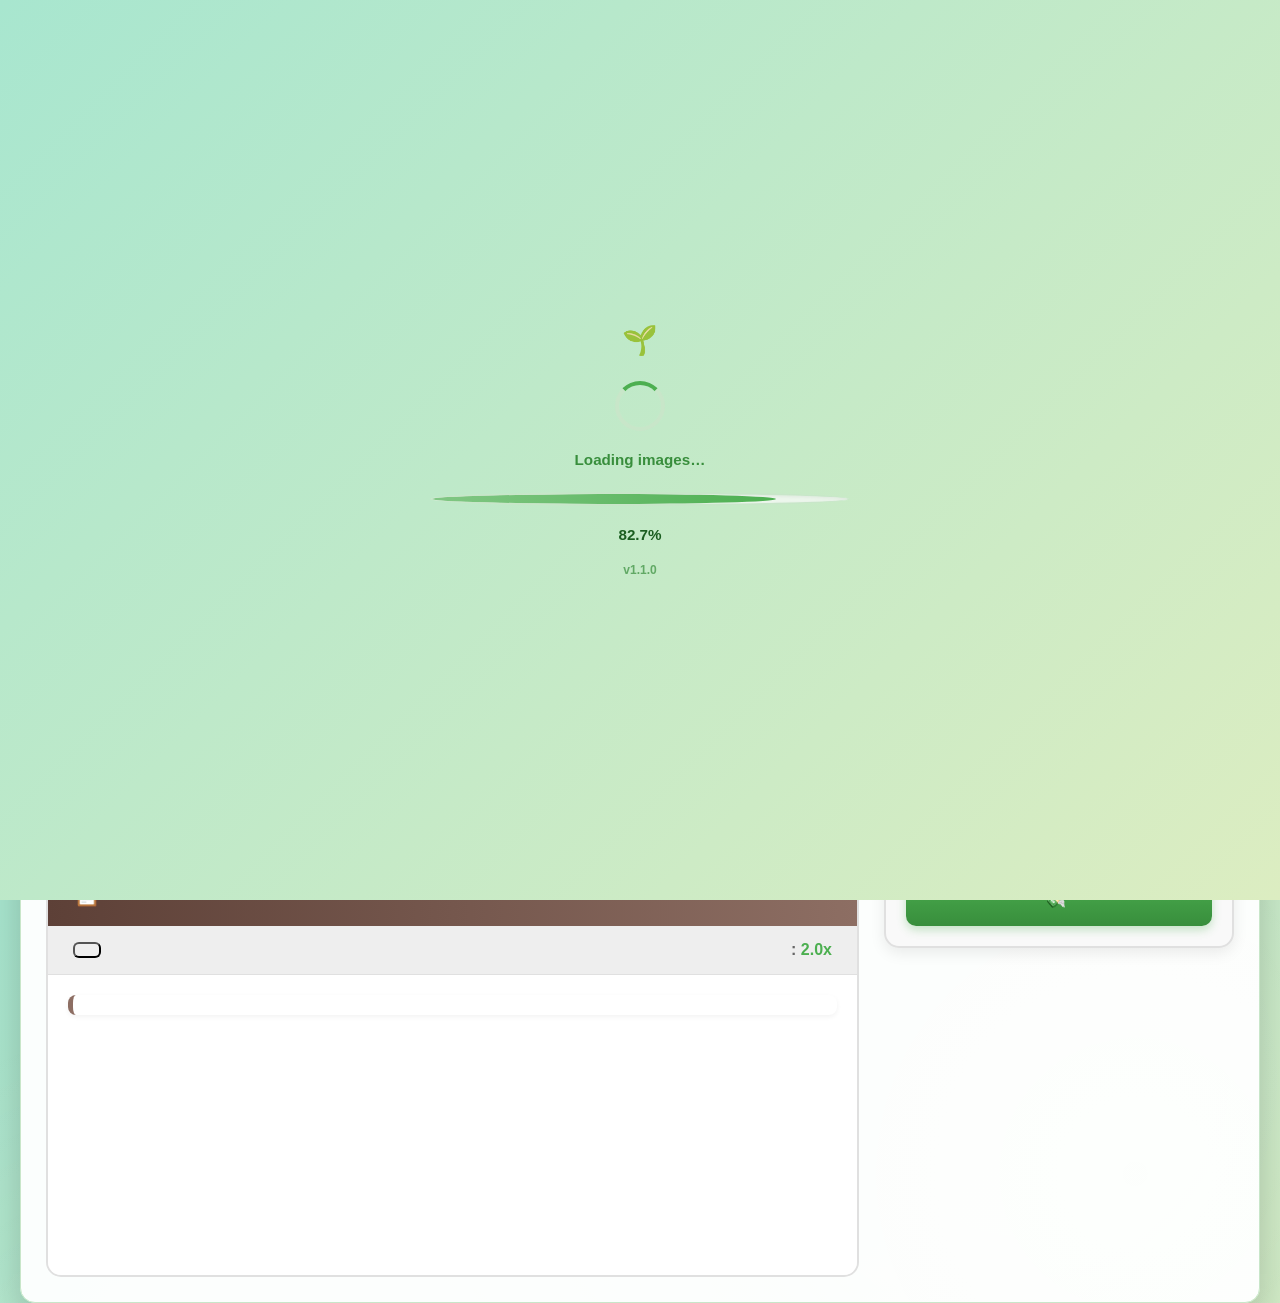
==== index.html @ fb09682d "first commit" ====
<!DOCTYPE html>
<html lang="en">
<head>
    <meta charset="UTF-8">
    <meta name="viewport" content="width=device-width, initial-scale=1.0, viewport-fit=cover">
    <meta name="description" content="Happy Farmer - a relaxing farm management game">
    <title>Happy Farmer</title>
    <script>
        window.__bootErrors = [];
        window.addEventListener('error', function (e) {
            window.__bootErrors.push({ message: e.message, source: e.filename, line: e.lineno });
        });
    </script>
    <link rel="icon" href="data:image/svg+xml,%3Csvg xmlns='http://www.w3.org/2000/svg' viewBox='0 0 100 100'%3E%3Ctext y='.9em' font-size='90'%3E%F0%9F%8C%B1%3C/text%3E%3C/svg%3E">

    <link rel="stylesheet" href="css/reset.css?v=1.1.0">
    <link rel="stylesheet" href="css/variables.css?v=1.1.0">
    <link rel="stylesheet" href="css/layout.css?v=1.1.0">
    <link rel="stylesheet" href="css/components.css?v=1.1.0">
    <link rel="stylesheet" href="css/farm.css?v=1.1.0">
    <link rel="stylesheet" href="css/shop.css?v=1.1.0">
    <link rel="stylesheet" href="css/factory.css?v=1.1.0">
    <link rel="stylesheet" href="css/merchant.css?v=1.1.0">
    <link rel="stylesheet" href="css/modal.css?v=1.1.0">
    <link rel="stylesheet" href="css/ticker.css?v=1.1.0">
    <link rel="stylesheet" href="css/settings.css?v=1.1.0">
    <link rel="stylesheet" href="css/effects.css?v=1.1.0">
    <link rel="stylesheet" href="css/drawer.css?v=1.1.0">
    <link rel="stylesheet" href="css/mall.css?v=1.1.0">
    <link rel="stylesheet" href="css/market.css?v=1.1.0">
    <link rel="stylesheet" href="css/collection.css?v=1.1.0">
    <link rel="stylesheet" href="css/tillgame.css?v=1.1.0">
    <link rel="stylesheet" href="css/mobile.css?v=1.1.0">
    <link rel="stylesheet" href="css/main.css?v=1.1.0">

</head>
<body>

<div id="loading-screen">
    <div class="loading-title">🌱 <span data-i18n="app.title"></span></div>
    <div class="loading-spinner"></div>
    <div id="loading-status" class="loading-status" data-i18n="loader.stageHtml"></div>
    <div class="loading-progress-bar">
        <div id="loading-progress-fill" class="loading-progress-fill"></div>
    </div>
    <div id="loading-percent" class="loading-percent">0.0%</div>
    <div class="loading-version">v1.1.0</div>
</div>

<!-- 切换语言时的过渡遮罩（刷新后自动续玩，不再回到开始页） -->
<div id="lang-switch-overlay">
    <div class="loading-spinner"></div>
    <div data-i18n="settings.switchingLanguage"></div>
</div>

<!-- 起始选择弹窗（可继续缓存 / 新游戏 / 导入存档） -->

<!-- ============================================================
     加载兜底（内联，不依赖任何外部 JS）
     无论后面的脚本是否报错、网络多慢，最多 12 秒一定放行，绝不绿屏。
     ============================================================ -->
<script>
(function () {
    var FAILSAFE_MS = 12000;
    var done = false;
    /* CSS 已加载，立刻让加载页可见；否则 html{visibility:hidden} 会把进度条一起藏掉 */
    document.documentElement.classList.add('js-loaded');
    function reveal() {
        if (done) return;
        done = true;
        try {
            var el = document.getElementById('loading-screen');
            if (el) {
                el.classList.add('hide');
                setTimeout(function () { if (el.parentNode) el.parentNode.removeChild(el); }, 700);
            }
            /* 让页面可见（main.css 默认 html{visibility:hidden}） */
            document.documentElement.classList.add('js-loaded');
            /* 如果游戏主流程没起来，至少把起始弹窗露出来，别让玩家看着一片绿 */
            var ss = document.getElementById('start-screen');
            var started = document.body && document.body.classList.contains('game-started');
            if (ss && !started && !ss.classList.contains('show') && (window.__startBound || window.__bootstrapped)) {
                ss.classList.add('show');
            }
        } catch (e) { /* 兜底本身绝不能抛错 */ }
    }
    window.__failsafeReveal = reveal;
    setTimeout(reveal, FAILSAFE_MS);
    /* 任何脚本错误都提前放行 */
    window.addEventListener('error', function () { setTimeout(reveal, 1200); }, true);
})();
</script>

<div id="start-screen" class="dialog start-dialog">
    <div class="dialog-content start-card">
        <div class="dialog-header">
            <h3>🌱 <span data-i18n="app.title"></span></h3>
        </div>
        <div class="start-body">
            <p class="start-subtitle" data-i18n="ui.startSubtitle"></p>
            <p class="publisher-credit" data-i18n="app.publisher" data-params='{"studio":"LelelelingStudio","brand":"Lelelegame"}'></p>

            <div id="start-cache-hint" class="start-cache-hint" hidden></div>

            <div class="start-actions">
                <button id="start-continue-btn" class="btn btn-primary btn-large" data-i18n="ui.continueFromCache" hidden></button>
                <button id="start-new-game-btn" class="btn btn-large" data-i18n="ui.startNewGame"></button>
                <button id="import-save-btn" class="btn btn-large" data-i18n="ui.importSave"></button>
            </div>

            <div class="legal-consent" id="legal-consent">
                <div class="age-rating-row">
                    <span class="age-badge" aria-hidden="true">6+</span>
                    <div>
                        <strong data-i18n="legal.ageLabel">Age rating</strong>
                        <p data-i18n="legal.ageNote">A gentle farming game. No violence, no chat, no purchases.</p>
                    </div>
                </div>
                <label class="consent-check" for="legal-consent-check">
                    <input type="checkbox" id="legal-consent-check">
                    <span data-i18n="legal.consent">I have read and agree to the legal documents and age rating.</span>
                </label>
                <p class="consent-warning" id="legal-consent-warning" data-i18n="legal.consentRequired" hidden></p>
                <div class="start-meta-actions">
                    <button type="button" id="start-rules-btn" class="btn btn-link" data-i18n="legal.openEula"></button>
                    <button type="button" id="start-privacy-btn" class="btn btn-link" data-i18n="legal.openPrivacy"></button>
                    <button type="button" id="start-terms-btn" class="btn btn-link" data-i18n="legal.openTerms"></button>
                </div>
            </div>
        </div>
    </div>
</div>

<div class="container">
    <header>
        <h1>🌱 <span data-i18n="app.title"></span></h1>
        <div class="game-stats">
            <div class="stat stat-clickable" id="gold-stat" data-i18n-tip="ui.tip.goldLabel"><span class="stat-label" data-i18n="ui.goldLabel"></span><span id="gold" class="stat-value">300</span></div>
            <div class="stat"><span class="stat-label" data-i18n="ui.levelLabel"></span><span id="level" class="stat-value">1</span></div>
            <div class="stat"><span class="stat-label" data-i18n="ui.expLabel"></span><span id="exp" class="stat-value">0/100</span></div>
            <div class="stat"><span class="stat-label" data-i18n="ui.dayLabel"></span><span id="day" class="stat-value">1</span></div>
            <div class="stat"><span class="stat-label" data-i18n="ui.storageLabel"></span><span id="storage-stat" class="stat-value">0/50</span></div>
        </div>
        <div class="header-actions">
            <button id="log-btn" class="header-icon-btn" data-i18n-title="ui.viewLog" data-i18n-tip="ui.tip.logBtn" title="">📋</button>
            <button id="save-btn" class="header-icon-btn" data-i18n-title="ui.saveNow" data-i18n-tip="ui.tip.saveBtn" title="">💾</button>
            <button id="leaderboard-btn" class="header-icon-btn" data-i18n-title="ui.leaderboard" data-i18n-tip="ui.tip.leaderboardBtn" title="" hidden><span>🏆</span></button>
            <button id="sound-btn" class="header-icon-btn" data-i18n-title="ui.soundToggle" data-i18n-tip="ui.tip.soundBtn" title=""><span id="sound-icon">🔊</span></button>
            <button id="settings-btn" class="header-icon-btn" data-i18n-title="ui.settings" data-i18n-tip="ui.tip.settingsBtn" title="">⚙️</button>
            <button id="user-btn" class="header-icon-btn user-avatar-btn" data-i18n-title="ui.userCenter" data-i18n-tip="ui.tip.userBtn" title=""><span id="user-avatar-display">👤</span></button>
        </div>
        <div class="time-control">
            <div class="next-day-timer">
                <span data-i18n="ui.nextDayLabel"></span>
                <div class="timer-bar"><div id="timer-progress" class="timer-progress"></div></div>
                <span id="timer-text" data-i18n="game.ready"></span>
            </div>
        </div>
    </header>

    <div class="game-area">
        <div class="main-game">
            <div class="farm-section">
                <h2>🚜 <span data-i18n="ui.section.farmland"></span></h2>
                <div class="farm-controls">
                    <button id="buy-land-btn" class="btn" data-i18n-tip="ui.tip.buyLandBtn">🔲 <span data-i18n="ui.buyLand"></span></button>
                    <button id="fertilize-all-btn" class="btn" data-i18n-tip="ui.tip.fertilizeAllBtn">🌿 <span data-i18n="ui.fertilizeAll"></span></button>
                    <button id="water-all-btn" class="btn" data-i18n-tip="ui.tip.waterAllBtn">💧 <span data-i18n="ui.waterAll"></span> <span data-i18n="ui.waterAllCost" data-params='{"cost":20}'></span></button>
                    <button id="harvest-all-btn" class="btn" data-i18n-tip="ui.tip.harvestAllBtn">🧺 <span data-i18n="ui.harvestAll"></span></button>
                    <button id="till-all-btn" class="btn" data-i18n-tip="ui.tip.tillAllBtn"><span id="till-all-icon">🪓</span> <span data-i18n="ui.tillAll"></span></button>
                    <button id="mall-btn" class="btn btn-primary" data-i18n-tip="ui.tip.mallBtn">🛒 <span data-i18n="ui.mall"></span></button>
                    <button id="factory-btn" class="btn" data-i18n-tip="ui.tip.factoryBtn">🏭 <span data-i18n="ui.factory"></span></button>
                    <button id="more-actions-btn" class="btn" data-i18n-tip="ui.tip.moreActionsBtn">⋯ <span data-i18n="ui.moreActions"></span></button>
                </div>
                <div id="farmland" class="farmland"></div>
                <div class="farm-info">
                    <p><span data-i18n="ui.ownedPlotsText"></span> <span id="owned-plots">6</span> <span data-i18n="ui.ownedPlotsSuffix"></span></p>
                    <div class="season-display">
                        <span><span data-i18n="ui.seasonLabel"></span>: <span id="season">Spring</span></span>
                        <span><span data-i18n="ui.weatherLabel"></span>: <span id="weather">Sunny</span></span>
                        <span><span data-i18n="ui.merchantVisitLabel"></span>: <span id="merchant-countdown">?</span><span data-i18n="ui.daysAfter"></span></span>
                    </div>
                </div>
            </div>

            <div id="log-section" class="events-log">
                <h3>📋 <span data-i18n="ui.logTitle"></span></h3>
                <div class="log-controls">
                    <button id="clear-log-btn" class="btn-small" data-i18n="ui.clearLog"></button>
                    <div class="event-frequency"><span data-i18n="ui.eventRate"></span>: <span id="event-rate">2.0x</span></div>
                </div>
                <div id="log" class="log-content">
                    <div class="log-entry"></div>
                </div>
            </div>
        </div>

        <div id="side-panel" class="side-panel">
            <div class="shop-section">
                <h2>🌱 <span data-i18n="ui.section.seedStore"></span></h2>
                <div class="crop-filter">
                    <button class="filter-btn active" data-filter="all" data-i18n="common.all"></button>
                    <button class="filter-btn" data-filter="vegetable" data-i18n="cropCategory.vegetable"></button>
                    <button class="filter-btn" data-filter="fruit" data-i18n="cropCategory.fruit"></button>
                    <button class="filter-btn" data-filter="grain" data-i18n="cropCategory.grain"></button>
                    <button class="filter-btn" data-filter="medicine" data-i18n="cropCategory.medicine"></button>
                    <button class="filter-btn" data-filter="flower" data-i18n="cropCategory.flower"></button>
                    <button class="filter-btn" data-filter="tropical" data-i18n="cropCategory.tropical"></button>
                    <button class="filter-btn" data-filter="mushroom" data-i18n="cropCategory.mushroom"></button>
                    <button class="filter-btn" data-filter="spice" data-i18n="cropCategory.spice"></button>
                    <button class="filter-btn" data-filter="magic" data-i18n="cropCategory.magic"></button>
                    <button class="filter-btn" data-filter="legend" data-i18n="cropCategory.legend"></button>
                </div>
                <div id="crops-list" class="crops-list scrollable"></div>
            </div>

            <div class="inventory-section">
                <h2>🧺 <span data-i18n="ui.section.inventory"></span></h2>
                <div class="storage-info">
                    <span data-i18n="ui.capacity"></span>: <span id="storage-used">0</span>/<span id="storage-capacity">50</span>
                    <div class="storage-bar"><div id="storage-progress" class="storage-progress" style="width:0%"></div></div>
                </div>
                <div id="inventory" class="inventory scrollable"></div>
                <div class="inventory-total"><span data-i18n="ui.totalValue"></span>: <span id="inventory-value">0</span> <span data-i18n="ui.currencySymbol"></span></div>
            </div>

            <div class="action-section">
                <h2>▶️ <span data-i18n="ui.section.action"></span></h2>
                <div class="action-controls">
                    <button id="next-day-btn" class="btn btn-primary btn-large" data-i18n-tip="ui.tip.nextDayBtn">⏩ <span id="next-day-text" data-i18n="ui.nextDay"></span></button>
                    <div class="day-info">
                        <p data-i18n="ui.dayTip"></p>
                        <p id="next-day-tip" data-i18n="ui.nextDayTip" data-params='{"weather":"Sunny"}'></p>
                    </div>
                    <button id="merchant-hub-btn" class="btn btn-large" data-i18n-tip="ui.tip.merchantHubBtn">🧑‍💼 <span data-i18n="ui.merchantHub"></span></button>
                    <button id="quick-sell-btn" class="btn btn-large" data-i18n-tip="ui.tip.quickSellBtn">💸 <span data-i18n="ui.quickSell"></span></button>
                </div>
            </div>
        </div>
    </div>
</div>

<nav id="mobile-toolbar" class="mobile-toolbar">
    <button class="mobile-tool-btn active" data-target="farm" data-i18n-tip="ui.tip.mobileFarmBtn">🚜<span data-i18n="ui.mobileFarm"></span></button>
    <button class="mobile-tool-btn" data-target="shop" data-i18n-tip="ui.tip.mobileShopBtn">🌱<span data-i18n="ui.mobileShop"></span></button>
    <button class="mobile-tool-btn" data-target="inventory" data-i18n-tip="ui.tip.mobileInventoryBtn">🧺<span data-i18n="ui.mobileInventory"></span></button>
    <button class="mobile-tool-btn" data-target="factory" data-i18n-tip="ui.tip.mobileFactoryBtn">🏭<span data-i18n="ui.mobileFactory"></span></button>
    <button class="mobile-tool-btn" data-target="settings" data-i18n-tip="ui.tip.mobileSettingsBtn">⚙️<span data-i18n="ui.mobileSettings"></span></button>
</nav>

<div id="ticker-container"></div>
<div id="drawer-overlay"></div>

<!-- 按钮右键提示浮层（由 rightClickTip.js 接管） -->
<div id="btn-tip-popup" class="btn-tip-popup" role="tooltip" aria-hidden="true"></div>

<!-- 商城 -->
<div id="mall-dialog" class="dialog">
    <div class="dialog-content mall-content">
        <div class="dialog-header">
            <h3>💎 <span data-i18n="ui.mallDialogTitle"></span></h3>
            <button class="close-btn" data-close="mall-dialog">&times;</button>
        </div>
        <p class="mall-description" data-i18n="ui.mallDescription"></p>
        <div class="mall-tabs">
            <button class="mall-tab active" data-cat="low" data-i18n="ui.mallTabs.low"></button>
            <button class="mall-tab" data-cat="normal" data-i18n="ui.mallTabs.normal"></button>
            <button class="mall-tab" data-cat="mid" data-i18n="ui.mallTabs.mid"></button>
            <button class="mall-tab" data-cat="high" data-i18n="ui.mallTabs.high"></button>
            <button class="mall-tab" data-cat="other" data-i18n="ui.mallTabs.other"></button>
        </div>
        <div class="mall-items" id="mall-items"></div>
    </div>
</div>

<!-- 加工厂 -->
<div id="factory-dialog" class="dialog">
    <div class="dialog-content factory-content">
        <div class="dialog-header">
            <h3>🏭 <span data-i18n="ui.factoryDialogTitle"></span></h3>
            <button class="close-btn" data-close="factory-dialog">&times;</button>
        </div>
        <p class="factory-description" data-i18n="ui.factoryDescription"></p>
        <div class="factory-search-box">
            <input type="text" id="factory-search-input" data-i18n-placeholder="ui.factorySearchPlaceholder" placeholder="" />
            <div class="level-filter-group" id="factory-level-filters"></div>
        </div>
        <div class="factory-tabs">
            <button class="factory-tab active" data-tab="available" data-i18n="ui.factoryTabAvailable"></button>
            <button class="factory-tab" data-tab="processing" data-i18n="ui.factoryTabProcessing"></button>
            <button class="factory-tab" data-tab="completed" data-i18n="ui.factoryTabCompleted"></button>
        </div>
        <div class="factory-content-tabs">
            <div id="available-products" class="tab-content active scrollable"></div>
            <div id="processing-products" class="tab-content scrollable"></div>
            <div id="completed-products" class="tab-content scrollable"></div>
        </div>
    </div>
</div>

<!-- 商人 -->
<div id="merchant-dialog" class="dialog">
    <div class="dialog-content merchant-content">
        <div class="dialog-header">
            <h3>👔 <span data-i18n="ui.merchantDialogTitle"></span></h3>
            <button class="close-btn" data-close="merchant-dialog">&times;</button>
        </div>
        <div class="merchant-trade-body">
            <div class="merchant-trade-left">
                <div id="merchant-avatar" class="merchant-avatar">🧒</div>
                <div id="merchant-name" class="merchant-name"></div>
                <div id="merchant-tagline" class="merchant-tagline"></div>
                <p class="merchant-description" id="merchant-description"></p>
                <p class="merchant-info"><span data-i18n="ui.merchantLeavePrefix"></span> <span id="merchant-leave-time" data-i18n="ui.merchantLeaveTime"></span> <span data-i18n="ui.merchantLeaveSuffix"></span></p>
            </div>
            <div class="merchant-trade-right">
                <div class="merchant-trade-title" data-i18n="ui.merchantSellCenter"></div>
                <div class="merchant-items scrollable" id="merchant-items"></div>
            </div>
        </div>
        <div class="merchant-total">
            <div><span data-i18n="ui.merchantTotalPrefix"></span>: <span id="merchant-total-value">0</span> <span data-i18n="ui.currencySymbol"></span></div>
            <button id="sell-to-merchant-btn" class="btn btn-primary btn-large" data-i18n="ui.sellSelectedItems"></button>
        </div>
    </div>
</div>

<!-- 皮肤 -->
<div id="skin-dialog" class="dialog">
    <div class="dialog-content skin-content">
        <div class="dialog-header">
            <h3>🎨 <span data-i18n="ui.skinDialogTitle"></span></h3>
            <button class="close-btn" data-close="skin-dialog">&times;</button>
        </div>
        <p class="skin-description" data-i18n="ui.skinDescription" data-params='{"level":1}'></p>
        <div class="skin-selector" id="skin-selector"></div>
        <div class="skin-hint"><p data-i18n="ui.skinHint"></p></div>
    </div>
</div>

<!-- 寄卖 -->
<div id="consign-dialog" class="dialog">
    <div class="dialog-content consign-content">
        <div class="dialog-header">
            <h3>📦 <span data-i18n="ui.consignDialogTitle"></span></h3>
            <button class="close-btn" data-close="consign-dialog">&times;</button>
        </div>
        <div class="consign-body">
            <div class="consign-left">
                <h4 data-i18n="ui.consignChoose"></h4>
                <div id="consign-inventory" class="scrollable"></div>
            </div>
            <div class="consign-right">
                <h4><span data-i18n="ui.consignMy"></span>（<span id="consign-count">0</span>/<span id="consign-max">3</span>）</h4>
                <div id="consign-list" class="scrollable"></div>
            </div>
        </div>
    </div>
</div>

<!-- 拍卖 -->
<div id="auction-dialog" class="dialog">
    <div class="dialog-content auction-content">
        <div class="dialog-header">
            <h3>🔨 <span data-i18n="ui.auctionDialogTitle"></span></h3>
            <button class="close-btn" data-close="auction-dialog">&times;</button>
        </div>
        <p class="auction-description" data-i18n="ui.auctionDescription"></p>
        <div id="auction-body"></div>
    </div>
</div>

<!-- 成就 -->
<div id="achievement-dialog" class="dialog">
    <div class="dialog-content achievement-content">
        <div class="dialog-header">
            <h3>🏆 <span data-i18n="ui.achievementDialogTitle"></span></h3>
            <button class="close-btn" data-close="achievement-dialog">&times;</button>
        </div>
        <p class="achievement-progress"><span data-i18n="ui.achievementProgressText"></span> <span id="ach-unlocked">0</span> / <span id="ach-total">150</span></p>
        <div class="achievement-tabs">
            <button class="ach-tab active" data-tab="unlocked" data-i18n="ui.achievementTabs.unlocked"></button>
            <button class="ach-tab" data-tab="locked" data-i18n="ui.achievementTabs.locked"></button>
            <button class="ach-tab" data-tab="all" data-i18n="ui.achievementTabs.all"></button>
        </div>
        <div id="achievement-list" class="achievement-list scrollable"></div>
    </div>
</div>

<!-- 设置 -->
<div id="settings-dialog" class="dialog">
    <div class="dialog-content settings-content">
        <div class="dialog-header">
            <h3>⚙️ <span data-i18n="ui.settingsDialogTitle"></span></h3>
            <button class="close-btn" data-close="settings-dialog">&times;</button>
        </div>
        <div class="settings-body scrollable" id="settings-body"></div>
    </div>
</div>

<!-- 用户中心 -->
<div id="user-dialog" class="dialog">
    <div class="dialog-content user-content">
        <div class="dialog-header">
            <h3>👤 <span data-i18n="ui.userDialogTitle"></span></h3>
            <button class="close-btn" data-close="user-dialog">&times;</button>
        </div>
        <div class="user-body scrollable" id="user-body"></div>
    </div>
</div>

<!-- 头像选择（素材库 180 张 + emoji，内部可滚动） -->
<div id="avatar-dialog" class="dialog">
    <div class="dialog-content avatar-content">
        <div class="dialog-header">
            <h3>🖼️ <span data-i18n="user.avatarLibrary"></span></h3>
            <button class="close-btn" data-close="avatar-dialog">&times;</button>
        </div>
        <div id="avatar-body" class="scrollable"></div>
    </div>
</div>

<!-- 商人板块 -->
<div id="merchant-hub-dialog" class="dialog">
    <div class="dialog-content merchant-hub-content">
        <div class="dialog-header">
            <h3>🧑‍💼 <span data-i18n="ui.merchantHubTitle"></span></h3>
            <button class="close-btn" data-close="merchant-hub-dialog">&times;</button>
        </div>
        <p class="merchant-hub-countdown" id="merchant-hub-countdown"></p>
        <div class="merchant-hub-list scrollable" id="merchant-hub-list"></div>
    </div>
</div>

<!-- 低价甩卖 -->
<div id="quick-sell-dialog" class="dialog">
    <div class="dialog-content quick-sell-content">
        <div class="dialog-header">
            <h3>💸 <span data-i18n="ui.quickSellTitle"></span></h3>
            <button class="close-btn" data-close="quick-sell-dialog">&times;</button>
        </div>
        <p class="quick-sell-hint" id="quick-sell-hint"></p>
        <div class="quick-sell-list scrollable" id="quick-sell-list"></div>
        <div class="quick-sell-footer">
            <div><span data-i18n="ui.merchantTotalPrefix"></span>: <span id="quick-sell-total">0</span> <span data-i18n="ui.currencySymbol"></span></div>
            <button class="btn btn-primary btn-large" id="quick-sell-confirm" data-i18n="ui.quickSellConfirm"></button>
        </div>
    </div>
</div>

<!-- 二手市场 -->
<div id="secondhand-dialog" class="dialog">
    <div class="dialog-content secondhand-content">
        <div class="dialog-header">
            <h3>♻️ <span data-i18n="ui.secondHandTitle"></span></h3>
            <button class="close-btn" data-close="secondhand-dialog">&times;</button>
        </div>
        <p class="second-hand-hint" data-i18n="ui.secondHandHint"></p>
        <div class="second-hand-list scrollable" id="second-hand-list"></div>
    </div>
</div>

<!-- 排行榜 -->
<div id="leaderboard-dialog" class="dialog">
    <div class="dialog-content leaderboard-content">
        <div class="dialog-header">
            <h3>🏆 <span data-i18n="ui.leaderboard"></span></h3>
            <button class="close-btn" data-close="leaderboard-dialog">&times;</button>
        </div>
        <div id="leaderboard-body" class="leaderboard-body"></div>
    </div>
</div>

<!-- 更多功能 -->
<div id="more-actions-dialog" class="dialog">
    <div class="dialog-content more-actions-content">
        <div class="dialog-header">
            <h3>⋯ <span data-i18n="ui.moreActions"></span></h3>
            <button class="close-btn" data-close="more-actions-dialog">&times;</button>
        </div>
        <div class="more-actions-body">
            <button id="more-consign-btn" class="btn btn-large">📦 <span data-i18n="ui.consign"></span></button>
            <button id="more-auction-btn" class="btn btn-large">🔨 <span data-i18n="ui.auction"></span></button>
            <button id="more-skin-btn" class="btn btn-large">🎨 <span data-i18n="ui.changeSkin"></span></button>
            <button id="more-storage-btn" class="btn btn-large">🏬 <span data-i18n="ui.upgradeStorage"></span></button>
            <button id="more-achievement-btn" class="btn btn-large">🏆 <span data-i18n="ui.achievementDialogTitle"></span></button>
        </div>
    </div>
</div>

<!-- 货币兑换 -->
<div id="currency-dialog" class="dialog">
    <div class="dialog-content currency-content">
        <div class="dialog-header">
            <h3>💱 <span data-i18n="ui.currencyDialogTitle"></span></h3>
            <button class="close-btn" data-close="currency-dialog">&times;</button>
        </div>
        <div id="currency-body"></div>
    </div>
</div>

<!-- 翻土小游戏 -->
<div id="till-game-dialog" class="dialog">
    <div class="dialog-content till-game-content">
        <div class="dialog-header">
            <h3>🪓 <span data-i18n="ui.tillDialogTitle"></span></h3>
            <button class="close-btn" data-close="till-game-dialog">&times;</button>
        </div>
        <div class="till-game-body">
            <p class="till-game-hint" data-i18n="ui.tillHint"></p>
            <div class="till-game-stage">
                <canvas id="till-canvas" width="300" height="300"></canvas>
                <div id="till-progress-text" class="till-progress-text" data-i18n="ui.tillProgress" data-params='{"current":0,"total":3}'></div>
            </div>
            <div class="till-progress-bar">
                <div id="till-progress-fill" class="till-progress-fill"></div>
            </div>
        </div>
    </div>
</div>

<!-- ============================================================ -->
<!-- JS 加载顺序（严格 8 层）                                       -->
<!--   * 数据文件（langdata/*/{constants,crops_*,factoryproducts*,mallItems,skins,achievements,events,merchants,fertilizers}）  -->
<!--     不在此处硬编码，由 languagecontrol.js 根据存档 / 浏览器语言按需动态加载。   -->
<!--   * ui 语言包始终两个一起加载，供 languageControl.setLanguage() 实时切换。     -->
<!-- ============================================================ -->

<!-- 1. UI 语言包（两个都常驻，t() 会按当前 locale 选包）-->
<script src="langdata/ch/ui-ch.js?v=1.1.0"></script>
<script src="langdata/en/ui-en.js?v=1.1.0"></script>
<script src="langdata/ch/messages-ch.js?v=1.1.0"></script>
<script src="langdata/en/messages-en.js?v=1.1.0"></script>

<!-- 1.5 语言无关常量（必须在 state.js 之前同步加载；不然 gameState 初始化时 INITIAL_GOLD 等会 TDZ） -->
<script src="langdata/constants.js?v=1.1.0"></script>

<!-- 资源清单（由 tools/build-manifest.js 生成） -->
<script src="assets/manifest.js?v=1.1.0"></script>

<!-- 1.6 法定文档（规则 / 隐私政策 / 服务条款）：两个语言都常驻，JS 内联形式保证 file:// 与离线可用 -->
<script src="langdata/ch/documents-ch.js?v=1.1.0"></script>
<script src="langdata/en/documents-en.js?v=1.1.0"></script>

<!-- 2. 核心层 -->
<script src="js/core/utils.js?v=1.1.0"></script>
<script src="js/core/eventBus.js?v=1.1.0"></script>
<script src="js/core/state.js?v=1.1.0"></script>
<script src="js/core/modal.js?v=1.1.0"></script>
<script src="js/core/saveCodec.js?v=1.1.0"></script>
<script src="js/core/save.js?v=1.1.0"></script>
<script src="js/core/audio.js?v=1.1.0"></script>
<script src="js/core/notify.js?v=1.1.0"></script>
<script src="js/core/layout.js?v=1.1.0"></script>

<!-- 3. 系统层 -->
<script src="js/systems/weatherSystem.js?v=1.1.0"></script>
<script src="js/systems/currencySystem.js?v=1.1.0"></script>
<script src="js/systems/economySystem.js?v=1.1.0"></script>
<script src="js/systems/farmSystem.js?v=1.1.0"></script>
        <script src="js/systems/factoryData.js?v=1.1.0"></script>
        <script src="js/systems/factorySystem.js?v=1.1.0"></script>
<script src="js/systems/itemEffectSystem.js?v=1.1.0"></script>
<script src="js/systems/mallLimits.js?v=1.1.0"></script>
<script src="js/systems/tradeSystem.js?v=1.1.0"></script>
<script src="js/systems/leaderboardSystem.js?v=1.1.0"></script>
<script src="js/systems/avatarSystem.js?v=1.1.0"></script>
<script src="js/systems/merchantSystem.js?v=1.1.0"></script>
<script src="js/systems/consignmentSystem.js?v=1.1.0"></script>
<script src="js/systems/auctionSystem.js?v=1.1.0"></script>
<script src="js/systems/achievementSystem.js?v=1.1.0"></script>
<script src="js/systems/questSystem.js?v=1.1.0"></script>
<script src="js/systems/eventSystem.js?v=1.1.0"></script>
<script src="js/systems/skinSystem.js?v=1.1.0"></script>

<!-- 4. UI 层 -->
<script src="js/ui/notification.js?v=1.1.0"></script>
<script src="js/ui/ticker.js?v=1.1.0"></script>
<script src="js/ui/effects.js?v=1.1.0"></script>
<script src="js/ui/logUI.js?v=1.1.0"></script>
<script src="js/ui/hudUI.js?v=1.1.0"></script>
<script src="js/ui/farmUI.js?v=1.1.0"></script>
<script src="js/ui/shopUI.js?v=1.1.0"></script>
<script src="js/ui/inventoryUI.js?v=1.1.0"></script>
<script src="js/ui/factoryUI.js?v=1.1.0"></script>
<script src="js/ui/merchantUI.js?v=1.1.0"></script>
<script src="js/ui/mallUI.js?v=1.1.0"></script>
<script src="js/ui/tradeUI.js?v=1.1.0"></script>
<script src="js/ui/leaderboardUI.js?v=1.1.0"></script>
<script src="js/ui/skinUI.js?v=1.1.0"></script>
<script src="js/ui/consignmentUI.js?v=1.1.0"></script>
<script src="js/ui/auctionUI.js?v=1.1.0"></script>
<script src="js/ui/achievementUI.js?v=1.1.0"></script>
<script src="js/ui/settingsUI.js?v=1.1.0"></script>
<script src="js/ui/ui.js?v=1.1.0"></script>

<!-- 5. 语言控制 + 数据动态加载（languagecontrol.js 启动后立即异步按 locale 加载数据文件并暴露 __dataReadyPromise）-->
<script src="languagecontrol.js?v=1.1.0"></script>

<!-- 5.5 按钮右键提示 / 货币弹窗 / 隐私与条款弹窗（独立模块）-->
<script src="js/ui/rightClickTip.js?v=1.1.0"></script>
<script src="js/ui/currencyDialog.js?v=1.1.0"></script>
<script src="js/ui/legalConsent.js?v=1.1.0"></script>
<script src="js/ui/legalDialog.js?v=1.1.0"></script>

<!-- 6. 入口（main.js bootstrap 会 await __dataReadyPromise）-->
<script src="js/core/loader.js?v=1.1.0"></script>
<script src="js/main.js?v=1.1.0"></script>
</body>
</html>
---- css/variables.css ----
/* ============================================================
   variables.css  —  全局 CSS 变量
   所有颜色 / 尺寸 / 阴影都在这里定义
   以后换皮肤只需要改这里（或由 JS 动态 setProperty）
   ============================================================ */

:root {

    /* -------- 主题色（默认：绿色农场）-------- */
    --c-primary:          #4caf50;
    --c-primary-dark:     #388e3c;
    --c-primary-darker:   #1b5e20;
    --c-primary-light:    #81c784;
    --c-primary-lighter:  #c8e6c9;
    --c-primary-bg:       #f1f8e9;
    --c-primary-bg-light: #e8f5e9;

    /* -------- 强调色 -------- */
    --c-accent:           #ff9800;
    --c-accent-dark:      #f57c00;
    --c-gold:             #ffeb3b;
    --c-danger:           #f44336;
    --c-warning:          #ff9800;
    --c-info:             #2196f3;
    --c-success:          #4caf50;
    --c-magic:            #9c27b0;
    --c-magic-dark:       #7b1fa2;

    /* -------- 文字色 -------- */
    --c-text:             #333333;
    --c-text-muted:       #666666;
    --c-text-light:       #888888;
    --c-text-on-dark:     #ffffff;

    /* -------- 背景色 -------- */
    --c-bg-gradient:      linear-gradient(135deg, #a8e6cf 0%, #dcedc1 100%);
    --c-bg-overlay-1:     radial-gradient(circle at 20% 80%, rgba(255,255,255,0.10) 0%, transparent 50%);
    --c-bg-overlay-2:     radial-gradient(circle at 80% 20%, rgba(255,255,255,0.10) 0%, transparent 50%);
    --c-panel:            rgba(255, 255, 255, 0.95);
    --c-panel-solid:      #ffffff;
    --c-panel-alt:        #f9f9f9;
    --c-panel-grey:       #f5f5f5;

    /* -------- 边框 -------- */
    --c-border:           #e0e0e0;
    --c-border-light:     #eeeeee;
    --c-border-primary:   #c5e1a5;
    --c-border-success:   #a5d6a7;

    /* -------- 农田（皮肤会改）-------- */
    --plot-bg-from:       #c5e1a5;
    --plot-bg-to:         #aed581;
    --plot-border:        #81c784;
    --plot-empty-from:    #d7ccc8;
    --plot-empty-to:      #bcaaa4;
    --plot-empty-border:  #8d6e63;
    --plot-locked-from:   #b0bec5;
    --plot-locked-to:     #90a4ae;
    --plot-locked-border: #78909c;
    --farmland-bg:        #e8f5e9;
    --farmland-border:    #a5d6a7;

    /* -------- 粒子 -------- */
    --particle-color:     rgba(76, 175, 80, 0.8);

    /* -------- 尺寸 / 圆角 -------- */
    --radius-sm:          6px;
    --radius-md:          10px;
    --radius-lg:          15px;
    --radius-xl:          20px;
    --radius-round:       50%;

    --space-xs:           5px;
    --space-sm:           10px;
    --space-md:           15px;
    --space-lg:           20px;
    --space-xl:           25px;

    /* -------- 阴影 -------- */
    --shadow-sm:          0 2px 5px rgba(0, 0, 0, 0.05);
    --shadow-md:          0 5px 15px rgba(0, 0, 0, 0.08);
    --shadow-lg:          0 10px 25px rgba(0, 0, 0, 0.15);
    --shadow-xl:          0 20px 40px rgba(0, 0, 0, 0.20);
    --shadow-primary:     0 4px 10px rgba(76, 175, 80, 0.30);
    --shadow-primary-lg:  0 6px 15px rgba(76, 175, 80, 0.40);
    --shadow-accent:      0 4px 10px rgba(255, 152, 0, 0.30);
    --shadow-accent-lg:   0 6px 15px rgba(255, 152, 0, 0.40);

    /* -------- 动画时长 -------- */
    --t-fast:             0.2s;
    --t-base:             0.3s;
    --t-slow:             0.5s;

    /* -------- 按钮渐变 -------- */
    --btn-primary-bg:         linear-gradient(to bottom, #4caf50, #388e3c);
    --btn-primary-bg-hover:   linear-gradient(to bottom, #66bb6a, #43a047);
    --btn-accent-bg:          linear-gradient(to bottom, #ff9800, #f57c00);
    --btn-accent-bg-hover:    linear-gradient(to bottom, #ffb74d, #ff9800);
    --btn-magic-bg:           linear-gradient(to bottom, #9c27b0, #7b1fa2);
    --btn-magic-bg-hover:     linear-gradient(to bottom, #ba68c8, #9c27b0);
    --btn-disabled-bg:        linear-gradient(to bottom, #cccccc, #bdbdbd);

    /* -------- 标题栏渐变 -------- */
    --header-bg:              linear-gradient(to right, #1b5e20, #388e3c, #4caf50);
    --log-header-bg:          linear-gradient(to right, #5d4037, #8d6e63);

    /* -------- 字体 -------- */
    --font-base: 'Segoe UI', Tahoma, Geneva, Verdana, 'PingFang SC',
                 'Microsoft YaHei', sans-serif;
    --font-mono: 'SF Mono', Monaco, Menlo, Consolas, monospace;
}
---- css/layout.css ----
/* ============================================================
   layout.css  —  整体骨架布局
   ============================================================ */

.container {
    max-width: 1800px;
    margin: 0 auto;
    background-color: var(--c-panel);
    border-radius: var(--radius-lg);
    box-shadow:
        var(--shadow-xl),
        inset 0 0 60px rgba(255, 255, 255, 0.1);
    overflow: hidden;
    border: 1px solid var(--c-primary-lighter);
    position: relative;
}

.container::before {
    content: '';
    position: absolute;
    inset: 0;
    background:
        radial-gradient(circle at 10% 10%, rgba(255, 255, 255, 0.2) 0%, transparent 20%),
        radial-gradient(circle at 90% 90%, rgba(255, 255, 255, 0.2) 0%, transparent 20%);
    pointer-events: none;
    z-index: 0;
}

/* -------- 顶部标题栏 -------- */
header {
    background: var(--header-bg);
    color: var(--c-text-on-dark);
    padding: 20px 30px;
    border-bottom: 5px solid var(--c-primary-darker);
    display: flex;
    justify-content: space-between;
    align-items: center;
    flex-wrap: wrap;
    gap: 15px;
    /* 顶栏固定：向下滚动时依然能随时打开设置 / 用户中心 */
    position: sticky;
    top: 0;
    z-index: 500;
    box-shadow: 0 4px 14px rgba(0, 0, 0, 0.12);
}

header h1 {
    font-size: 2.2rem;
    display: flex;
    align-items: center;
    gap: 15px;
    text-shadow: 0 2px 10px rgba(0, 0, 0, 0.2);
    animation: glow 2s ease-in-out infinite alternate;
}

@keyframes glow {
    from { text-shadow: 0 0 5px #fff, 0 0 10px #fff, 0 0 15px #4caf50, 0 0 20px #4caf50; }
    to   { text-shadow: 0 0 10px #fff, 0 0 15px #4caf50, 0 0 20px #4caf50, 0 0 25px #4caf50; }
}

/* -------- 顶栏操作按钮 -------- */
.header-actions {
    display: flex;
    gap: 8px;
    align-items: center;
}

.header-icon-btn {
    background-color: rgba(255, 255, 255, 0.15);
    border: none;
    color: #fff;
    font-size: 1.2rem;
    width: 42px;
    height: 42px;
    border-radius: var(--radius-round);
    cursor: pointer;
    display: flex;
    align-items: center;
    justify-content: center;
    transition: all var(--t-base);
    padding: 0;
}

.header-icon-btn:hover {
    background-color: rgba(255, 255, 255, 0.3);
    transform: scale(1.08);
}

.user-avatar-btn {
    background-color: rgba(255, 255, 255, 0.25);
    border: 2px solid rgba(255, 255, 255, 0.4);
    overflow: hidden;
}

.user-avatar-btn img {
    width: 100%;
    height: 100%;
    object-fit: cover;
    border-radius: 50%;
}

/* -------- 顶部状态栏 -------- */
.game-stats {
    display: flex;
    gap: 20px;
    flex-wrap: wrap;
}

.stat {
    background-color: rgba(255, 255, 255, 0.15);
    padding: 12px 20px;
    border-radius: var(--radius-md);
    text-align: center;
    min-width: 110px;
}

.stat-label {
    display: block;
    font-size: 0.9rem;
    opacity: 0.9;
    margin-bottom: 5px;
}

.stat-value {
    display: block;
    font-size: 1.8rem;
    font-weight: bold;
    color: var(--c-gold);
}

/* -------- 下一天计时器 -------- */
.time-control {
    flex: 1;
    min-width: 300px;
    margin-top: 15px;
}

.next-day-timer {
    display: flex;
    align-items: center;
    gap: 15px;
    flex-wrap: wrap;
}

.timer-bar {
    flex: 1;
    height: 20px;
    background-color: rgba(255, 255, 255, 0.2);
    border-radius: 10px;
    overflow: hidden;
    min-width: 200px;
}

.timer-progress {
    height: 100%;
    background: linear-gradient(to right, var(--c-primary), var(--c-primary-light));
    width: 0%;
    transition: width 1s linear;
    border-radius: 10px;
}

#timer-text {
    min-width: 100px;
    font-weight: bold;
    color: var(--c-gold);
}

/* -------- 游戏主区域：两栏布局 -------- */
.game-area {
    display: flex;
    padding: 25px;
    gap: 25px;
    position: relative;
    z-index: 1;
}

.main-game {
    flex: 3;
    display: flex;
    flex-direction: column;
    gap: 25px;
    min-width: 0;
}

.side-panel {
    flex: 1;
    min-width: 350px;
    display: flex;
    flex-direction: column;
    gap: 25px;
}

/* -------- 事件日志 -------- */
.events-log {
    background-color: var(--c-panel-grey);
    border-radius: var(--radius-lg);
    overflow: hidden;
    border: 2px solid var(--c-border);
    flex: 1;
    display: flex;
    flex-direction: column;
}

.events-log h3 {
    background: var(--log-header-bg);
    color: var(--c-text-on-dark);
    padding: 18px 25px;
    display: flex;
    align-items: center;
    gap: 12px;
    font-size: 1.4rem;
}

.log-controls {
    padding: 15px 25px;
    background-color: var(--c-border-light);
    display: flex;
    gap: 15px;
    border-bottom: 1px solid var(--c-border);
    align-items: center;
    flex-wrap: wrap;
}

.event-frequency {
    margin-left: auto;
    font-weight: bold;
    color: var(--c-text-muted);
}

#event-rate { color: var(--c-primary); }

.log-content {
    padding: 20px;
    height: 300px;
    overflow-y: auto;
    background-color: var(--c-panel-solid);
}

.log-entry {
    padding: 10px 15px;
    margin-bottom: 10px;
    background-color: var(--c-panel-solid);
    border-radius: 8px;
    border-left: 5px solid #8d6e63;
    font-size: 0.9rem;
    line-height: 1.5;
    box-shadow: var(--shadow-sm);
    transition: all var(--t-base);
}

.log-entry:hover {
    transform: translateX(5px);
    box-shadow: 0 5px 12px rgba(0, 0, 0, 0.08);
}

.log-entry.warning { border-left-color: var(--c-warning); background-color: #fff8e1; }
.log-entry.success { border-left-color: var(--c-success); background-color: var(--c-primary-bg-light); }
.log-entry.event   { border-left-color: var(--c-magic);   background-color: #f3e5f5; }
.log-entry.danger  { border-left-color: var(--c-danger);  background-color: #ffebee; }

/* ============================================================
   4 版布局（由 js/core/layout.js 加到 html 上的类）
   ============================================================ */

/* 默认：移动端工具栏隐藏 */
.mobile-toolbar {
    display: none;
}

html.layout-desktop    .mobile-toolbar { display: none; }
html.layout-wide-short .mobile-toolbar { display: none; }
html.layout-tall-narrow .mobile-toolbar { display: none; }
html.layout-mobile     .mobile-toolbar { display: flex; }

/* -------- 移动版：单栏 + 底部工具栏 + 抽屉侧栏 -------- */
html.layout-mobile .game-area {
    flex-direction: column;
    padding: 15px;
    padding-bottom: 90px;
    gap: 15px;
}

html.layout-mobile .side-panel {
    position: fixed;
    top: 0;
    right: -100%;
    width: 88vw;
    max-width: 400px;
    height: 100vh;
    height: 100dvh;
    background-color: var(--c-panel-solid);
    z-index: 9000;
    overflow-y: auto;
    padding: 20px;
    transition: right 0.3s ease;
    box-shadow: -10px 0 30px rgba(0, 0, 0, 0.2);
    min-width: 0;
}

html.layout-mobile .side-panel.open {
    right: 0;
}

html.layout-mobile header {
    padding: 12px 15px;
    gap: 10px;
}

html.layout-mobile header h1 {
    font-size: 1.5rem;
}

html.layout-mobile .stat {
    min-width: 80px;
    padding: 8px 12px;
}

html.layout-mobile .stat-value {
    font-size: 1.3rem;
}

/* -------- 横屏手机版：右侧窄侧栏 -------- */
html.layout-wide-short .game-area {
    flex-direction: row;
    padding: 15px;
    gap: 15px;
}

html.layout-wide-short .side-panel {
    min-width: 260px;
    max-width: 320px;
}

html.layout-wide-short header h1 {
    font-size: 1.6rem;
}

/* -------- 平板竖屏版：主栏 + 3 格侧栏 -------- */
html.layout-tall-narrow .game-area {
    flex-direction: column;
    padding: 18px;
    gap: 18px;
}

html.layout-tall-narrow .side-panel {
    display: grid;
    grid-template-columns: repeat(3, 1fr);
    gap: 15px;
    min-width: 0;
}

/* ============================================================
   响应式兜底（保留，用于无 JS 环境的降级）
   ============================================================ */

@media (max-width: 1200px) {
    .game-area { flex-direction: column; }
    .side-panel { min-width: 0; }
}

@media (max-width: 768px) {
    header { flex-direction: column; gap: 20px; padding: 15px; }
    header h1 { font-size: 1.6rem; }
    .game-stats { justify-content: center; gap: 10px; }
    .stat { min-width: 90px; padding: 10px 12px; }
    .stat-value { font-size: 1.4rem; }
    .time-control { min-width: 0; width: 100%; margin-top: 5px; }
    .game-area { padding: 15px; gap: 15px; }
    .log-content { height: 200px; }
}

@media (max-width: 576px) {
    body { padding: 10px; }
    .container { border-radius: var(--radius-md); }
    header h1 { font-size: 1.3rem; }
    .next-day-timer { gap: 8px; font-size: 0.85rem; }
    .timer-bar { min-width: 120px; }
}
---- css/components.css ----
/* ============================================================
   components.css  —  通用组件
   按钮 / 过滤器 / 侧栏卡片 / 弹窗 / 通知
   ============================================================ */

/* ============================================================
   1. 按钮
   ============================================================ */

.btn {
    background: var(--btn-primary-bg);
    color: var(--c-text-on-dark);
    border: none;
    padding: 12px 20px;
    border-radius: var(--radius-md);
    cursor: pointer;
    font-weight: bold;
    transition: all var(--t-base);
    display: flex;
    align-items: center;
    justify-content: center;
    gap: 8px;
    font-size: 0.95rem;
    box-shadow: var(--shadow-primary);
    position: relative;
    overflow: hidden;
}

.btn:hover {
    background: var(--btn-primary-bg-hover);
    transform: translateY(-3px);
    box-shadow: var(--shadow-primary-lg);
}

.btn::after {
    content: '';
    position: absolute;
    top: -50%;
    left: -50%;
    width: 200%;
    height: 200%;
    background: linear-gradient(45deg, transparent 30%, rgba(255, 255, 255, 0.3) 50%, transparent 70%);
    transform: rotate(45deg);
    transition: all var(--t-slow);
    opacity: 0;
}

.btn:hover::after {
    opacity: 1;
    animation: shine 1.5s;
}

@keyframes shine {
    0%   { transform: translateX(-100%) rotate(45deg); }
    100% { transform: translateX(100%) rotate(45deg); }
}

.btn:active { transform: translateY(-1px); }

.btn:disabled {
    background: var(--btn-disabled-bg);
    cursor: not-allowed;
    transform: none;
    box-shadow: none;
    opacity: 0.8;
}

.btn-primary {
    background: var(--btn-accent-bg);
    box-shadow: var(--shadow-accent);
}

.btn-primary:hover {
    background: var(--btn-accent-bg-hover);
    box-shadow: var(--shadow-accent-lg);
}

.btn-secondary {
    background: linear-gradient(180deg, #9aa7ad, #7d8a90);
    color: #fff;
    box-shadow: 0 10px 18px rgba(82, 94, 100, 0.18);
}

.btn-secondary:hover {
    background: linear-gradient(180deg, #a9b5ba, #6d7a80);
}

.btn-small {
    padding: 6px 12px;
    font-size: 0.85rem;
    border-radius: var(--radius-sm);
}

.btn-large {
    padding: 16px;
    font-size: 1.1rem;
}

.btn-use-mall-item {
    background: var(--btn-magic-bg);
    color: var(--c-text-on-dark);
    border: none;
    padding: 5px 10px;
    border-radius: 5px;
    cursor: pointer;
    font-size: 0.8rem;
    transition: all var(--t-base);
}

.btn-use-mall-item:hover {
    background: var(--btn-magic-bg-hover);
    transform: translateY(-2px);
}

/* ============================================================
   2. 过滤器按钮（种子商店 / 加工厂）
   ============================================================ */

.filter-btn {
    padding: 6px 12px;
    background-color: var(--c-border);
    border: none;
    border-radius: var(--radius-xl);
    cursor: pointer;
    font-weight: 600;
    transition: all var(--t-base);
    font-size: 0.85rem;
    color: var(--c-text);
}

.filter-btn.active {
    background-color: var(--c-primary);
    color: var(--c-text-on-dark);
}

.filter-btn:hover:not(.active) {
    background-color: #bdbdbd;
}

/* ============================================================
   3. 侧栏通用卡片外壳（商店 / 仓库 / 操作）
   ============================================================ */

.shop-section,
.inventory-section,
.action-section {
    background-color: var(--c-panel-alt);
    padding: 20px;
    border-radius: var(--radius-lg);
    box-shadow: var(--shadow-md);
    border: 2px solid var(--c-border);
}

.shop-section h2,
.inventory-section h2,
.action-section h2 {
    color: var(--c-primary-darker);
    margin-bottom: 15px;
    display: flex;
    align-items: center;
    gap: 10px;
    font-size: 1.4rem;
    padding-bottom: 10px;
    border-bottom: 2px solid var(--c-border);
}

/* ============================================================
   4. 仓库容量条
   ============================================================ */

.storage-info {
    background-color: #f0f0f0;
    padding: 12px;
    border-radius: 8px;
    margin-bottom: 15px;
    font-weight: bold;
    color: #555;
}

.storage-bar {
    width: 100%;
    height: 10px;
    background-color: var(--c-border);
    border-radius: 5px;
    margin-top: 8px;
    overflow: hidden;
}

.storage-progress {
    height: 100%;
    background: linear-gradient(to right, var(--c-primary), var(--c-primary-light));
    width: 0%;
    border-radius: 5px;
    transition: width var(--t-slow);
}

.inventory-total {
    text-align: right;
    padding: 15px;
    font-weight: bold;
    font-size: 1.2rem;
    color: var(--c-primary-dark);
    border-top: 2px solid var(--c-border);
    margin-top: 15px;
}

/* ============================================================
   5. 操作区
   ============================================================ */

.action-controls {
    display: flex;
    flex-direction: column;
    gap: 15px;
}

.day-info {
    font-size: 0.9rem;
    color: var(--c-text-muted);
    line-height: 1.5;
}

#next-day-tip {
    color: var(--c-warning);
    font-weight: 600;
    margin-top: 5px;
}

/* ============================================================
   6. 通用弹窗（对话框）
   ============================================================ */

.dialog {
    display: none;
    position: fixed;
    inset: 0;
    background-color: rgba(0, 0, 0, 0.7);
    z-index: 1000;
    justify-content: center;
    align-items: center;
    padding: 20px;
}

.dialog.show {
    display: flex;
}

.dialog-content {
    background-color: var(--c-panel-solid);
    border-radius: var(--radius-lg);
    box-shadow: 0 20px 50px rgba(0, 0, 0, 0.3);
    max-width: 800px;
    width: 90%;
    max-height: min(85vh, 900px);
    overflow: hidden;
    display: flex;
    flex-direction: column;
}

/* ============================================================
   弹窗内滚动区
   任何弹窗的“内容主体”都应该撑满剩余高度并独立滚动，
   否则内容超出时会被 overflow:hidden 裁掉（商城道具曾因此不可用）。
   ============================================================ */
.dialog-content .scrollable {
    max-height: none;
    flex: 1 1 auto;
    min-height: 0;
}

#mall-items,
#achievement-list,
#skin-selector,
#consign-inventory,
#consign-list,
#auction-body,
#settings-body,
#user-body,
#avatar-body,
#currency-body,
.rules-body,
#factory-dialog .factory-content-tabs {
    flex: 1 1 auto;
    min-height: 0;
    overflow-y: auto;
}

#factory-dialog .factory-content-tabs {
    display: flex;
    flex-direction: column;
}

#factory-dialog .tab-content {
    flex: 1 1 auto;
    min-height: 0;
}

.dialog-header {
    display: flex;
    justify-content: space-between;
    align-items: center;
    padding: 20px;
    background: var(--header-bg);
    color: var(--c-text-on-dark);
    flex-shrink: 0;
}

.dialog-header h3 {
    display: flex;
    align-items: center;
    gap: 10px;
    font-size: 1.5rem;
}

.close-btn {
    background: none;
    border: none;
    color: var(--c-text-on-dark);
    font-size: 2rem;
    cursor: pointer;
    width: 40px;
    height: 40px;
    display: flex;
    align-items: center;
    justify-content: center;
    border-radius: var(--radius-round);
    transition: all var(--t-base);
    line-height: 1;
}

.close-btn:hover {
    background-color: rgba(255, 255, 255, 0.2);
}

/* ============================================================
   7. 通知（右上角弹条）
   ============================================================ */

.notification {
    animation: slideIn 0.3s ease-out;
    position: relative;
    display: flex;
    align-items: center;
    gap: 10px;
    padding: 15px;
    border-radius: var(--radius-md);
    color: var(--c-text-on-dark);
    box-shadow: 0 5px 15px rgba(0, 0, 0, 0.2);
}

.notification-close {
    background: none;
    border: none;
    color: var(--c-text-on-dark);
    font-size: 20px;
    cursor: pointer;
    margin-left: auto;
    line-height: 1;
}

@keyframes slideIn {
    from { transform: translateX(100%); opacity: 0; }
    to   { transform: translateX(0);    opacity: 1; }
}

@keyframes slideOut {
    from { transform: translateX(0);    opacity: 1; }
    to   { transform: translateX(100%); opacity: 0; }
}

#notification-container {
    position: fixed;
    top: 20px;
    right: 20px;
    z-index: 10000;
    display: flex;
    flex-direction: column;
    gap: 10px;
    max-width: 300px;
}

/* ============================================================
   8. 弹窗通用辅助（加工厂/商城里的小标签）
   ============================================================ */

.dialog-description {
    color: var(--c-text-muted);
    padding: 0 20px;
    margin: 15px 0;
    font-style: italic;
}

.tab-content {
    display: none;
    height: 100%;
    padding: 20px;
    overflow-y: auto;
}

.tab-content.active {
    display: block;
}

/* ============================================================
   9. 移动端适配
   ============================================================ */

@media (max-width: 768px) {
    .dialog-content {
        width: 95%;
        max-height: 90vh;
    }
    .dialog-header h3 {
        font-size: 1.2rem;
    }
    .btn {
        padding: 10px 14px;
        font-size: 0.9rem;
    }
}
/* 更多功能弹窗 */
.more-actions-content { max-width: 420px; }

.more-actions-body {
    display: grid;
    grid-template-columns: 1fr 1fr;
    gap: 12px;
    padding: 18px 20px 22px;
}

.more-actions-body .btn {
    display: flex;
    align-items: center;
    justify-content: center;
    gap: 8px;
    padding: 16px 12px;
    font-size: 1rem;
}

@media (max-width: 480px) {
    .more-actions-body { grid-template-columns: 1fr; }
}
---- css/farm.css ----
/* ============================================================
   farm.css  —  农田区域
   ============================================================ */

.farm-section {
    background-color: var(--c-primary-bg);
    padding: 20px;
    border-radius: var(--radius-lg);
    border: 2px solid var(--c-border-primary);
}

.farm-section h2 {
    color: var(--c-primary-darker);
    margin-bottom: 20px;
    display: flex;
    align-items: center;
    gap: 12px;
    font-size: 1.6rem;
}

.farm-controls {
    display: flex;
    gap: 12px;
    margin-bottom: 20px;
    flex-wrap: wrap;
}

/* -------- 农田网格 -------- */
.farmland {
    display: grid;
    grid-template-columns: repeat(6, 1fr);
    gap: 10px;
    margin: 20px 0;
    background-color: var(--farmland-bg);
    padding: 20px;
    border-radius: var(--radius-md);
    border: 3px solid var(--farmland-border);
    min-height: 400px;
    background-image: url('data:image/svg+xml;utf8,<svg width="60" height="60" viewBox="0 0 60 60" xmlns="http://www.w3.org/2000/svg"><rect x="0" y="0" width="60" height="60" fill="%23e8f5e9"/><circle cx="30" cy="30" r="2" fill="%23a5d6a7" opacity="0.3"/></svg>');
}

/* -------- 单个地块 -------- */
.plot {
    background: linear-gradient(145deg, var(--plot-bg-from), var(--plot-bg-to));
    border-radius: 8px;
    display: flex;
    flex-direction: column;
    justify-content: center;
    align-items: center;
    cursor: pointer;
    transition: all var(--t-base);
    min-height: 90px;
    border: 2px solid var(--plot-border);
    position: relative;
    overflow: hidden;
    box-shadow: 0 4px 8px rgba(0, 0, 0, 0.1);
    animation: float 3s ease-in-out infinite;
}

.plot:hover {
    transform: translateY(-3px);
    box-shadow: 0 8px 15px rgba(0, 0, 0, 0.15);
    z-index: 10;
}

@keyframes float {
    0%, 100% { transform: translateY(0); }
    50%      { transform: translateY(-5px); }
}

/* -------- 地块状态 -------- */
.plot.empty {
    background: linear-gradient(145deg, var(--plot-empty-from), var(--plot-empty-to));
    border: 2px dashed var(--plot-empty-border);
}

.plot.owned {
    background: linear-gradient(145deg, var(--plot-bg-from), var(--plot-border));
}

.plot.tilled {
    background: linear-gradient(145deg, #d4b896, #b8956e);
    border: 2px solid #8d6e63;
}

.plot.tilled .plot-info {
    color: #4e342e;
}

.plot.planted {
    background: linear-gradient(145deg, var(--c-primary-lighter), var(--plot-border));
}

.plot.locked {
    background: linear-gradient(145deg, var(--plot-locked-from), var(--plot-locked-to));
    border: 2px solid var(--plot-locked-border);
    cursor: not-allowed;
}

.plot.sick {
    background: linear-gradient(145deg, var(--plot-empty-from), var(--plot-empty-to));
    border: 2px solid var(--plot-empty-border);
    animation: sick-pulse 2s infinite;
}

@keyframes sick-pulse {
    0%, 100% { opacity: 1; }
    50%      { opacity: 0.7; }
}

.plot.tilling {
    animation: tilling-pulse 0.6s ease-in-out infinite;
}

@keyframes tilling-pulse {
    0%, 100% { transform: scale(1); }
    50%      { transform: scale(0.95); }
}

/* -------- 地块内元素 -------- */
.plot-icon {
    font-size: 2.5rem;
    margin-bottom: 8px;
    transition: all var(--t-slow);
    line-height: 1;
}

.plot.planted .plot-icon {
    animation: grow 2s ease-in-out infinite;
}

@keyframes grow {
    0%, 100% { transform: scale(1); }
    50%      { transform: scale(1.1); }
}

.plot-info {
    font-size: 0.8rem;
    text-align: center;
    font-weight: 600;
    color: #2e7d32;
    background-color: rgba(255, 255, 255, 0.7);
    padding: 3px 8px;
    border-radius: 8px;
    max-width: 90%;
}

.plot.empty .plot-info  { color: #5d4037; }
.plot.locked .plot-info { color: #546e7a; }
.plot.sick .plot-info   { color: #d32f2f; }

/* -------- 徽章 / 指示器 -------- */
.crop-stage {
    position: absolute;
    bottom: 5px;
    right: 5px;
    background-color: rgba(255, 255, 255, 0.9);
    padding: 2px 8px;
    border-radius: 12px;
    font-size: 0.7rem;
    font-weight: bold;
    color: var(--c-primary-dark);
    border: 1px solid var(--plot-border);
}

.water-indicator {
    position: absolute;
    top: 5px;
    right: 5px;
    color: var(--c-info);
    font-size: 1rem;
}

.sick-indicator {
    position: absolute;
    top: 5px;
    left: 5px;
    color: var(--c-danger);
    font-size: 1rem;
}

/* -------- 农田信息栏 -------- */
.farm-info {
    background-color: var(--c-primary-bg);
    padding: 15px;
    border-radius: var(--radius-md);
    margin-top: 15px;
    display: flex;
    justify-content: space-between;
    align-items: center;
    flex-wrap: wrap;
    gap: 15px;
    border: 2px solid var(--c-border-primary);
}

.season-display {
    display: flex;
    gap: 20px;
    font-size: 1rem;
    font-weight: bold;
    flex-wrap: wrap;
}

#season             { color: var(--c-primary); }
#weather            { color: var(--c-info); }
#merchant-countdown { color: var(--c-accent); }

/* ============================================================
   移动端
   ============================================================ */

html.layout-mobile .plot {
    min-height: 70px;
}

html.layout-mobile .plot-icon {
    font-size: 1.8rem;
}

html.layout-mobile .plot-info {
    font-size: 0.7rem;
    padding: 2px 6px;
}

html.layout-mobile .farm-controls {
    flex-direction: column;
    align-items: stretch;
}

html.layout-mobile .farm-info {
    flex-direction: column;
    align-items: stretch;
}

html.layout-mobile .season-display {
    flex-direction: column;
    gap: 10px;
}

html.layout-mobile .farmland {
    grid-template-columns: repeat(3, 1fr);
    padding: 12px;
    gap: 8px;
}

/* ============================================================
   响应式兜底
   ============================================================ */

@media (max-width: 1400px) { .farmland { grid-template-columns: repeat(5, 1fr); } }
@media (max-width: 1200px) { .farmland { grid-template-columns: repeat(6, 1fr); } }
@media (max-width: 992px)  { .farmland { grid-template-columns: repeat(4, 1fr); } }
@media (max-width: 768px)  {
    .farmland { grid-template-columns: repeat(3, 1fr); }
    .farm-controls { flex-direction: column; align-items: stretch; }
    .farm-info { flex-direction: column; align-items: stretch; }
    .season-display { flex-direction: column; gap: 10px; }
}
@media (max-width: 576px)  {
    .farmland { grid-template-columns: repeat(2, 1fr); padding: 12px; gap: 8px; }
    .plot { min-height: 70px; }
    .plot-icon { font-size: 1.8rem; }
    .plot-info { font-size: 0.7rem; padding: 2px 6px; }
}
/* ============================================================
   农田分页（地块数量超过 PLOT_DISPLAY_BATCH 时出现）
   ============================================================ */
.farm-pager {
    display: none;
    align-items: center;
    justify-content: center;
    gap: 10px;
    flex-wrap: wrap;
    margin-top: 12px;
}

.farm-pager .btn-small {
    min-width: 84px;
}

.farm-pager .btn-small:disabled {
    opacity: 0.45;
    cursor: not-allowed;
}

.farm-page-indicator {
    font-weight: 600;
    color: var(--c-primary-darker);
}

.farm-page-range {
    font-size: 0.8rem;
    color: var(--c-text-muted);
}

/* ============================================================
   可发现性优化（据试玩反馈）
   ============================================================ */

/* 功能按钮区与农田之间留出明显间距，减少误触 */
.farm-controls {
    margin-bottom: 22px;
    padding-bottom: 4px;
    border-bottom: 1px dashed var(--c-border-light);
}

/* 农田整体与下方内容的间隔 */
.farmland {
    margin-top: 6px;
    margin-bottom: 18px;
}

/* 空地：明显的「待翻土」观感（虚线 + 浅色） */
.plot.empty {
    border-style: dashed;
    border-color: var(--c-border);
    background-color: var(--c-panel-grey);
    opacity: 0.85;
}

.plot.empty .plot-icon {
    filter: grayscale(0.35);
}

/* 已翻土：鼓励点击（实线 + 主色边框） */
.plot.tilled {
    border-color: var(--c-border-primary);
    background-color: var(--c-primary-bg-light);
    cursor: pointer;
}

.plot.tilled:hover,
.plot.empty:hover {
    transform: translateY(-2px);
    box-shadow: 0 4px 12px rgba(0, 0, 0, 0.12);
}

/* 带动作提示的文字更醒目 */
.plot-info-action {
    background-color: var(--c-primary);
    color: #fff !important;
    font-weight: 700;
    border-radius: var(--radius-round);
    padding: 2px 8px !important;
}

.plot.empty .plot-info-action {
    background-color: var(--c-accent);
}
---- css/shop.css ----
/* ============================================================
   shop.css  —  种子商店
   crop-filter / crops-list / crop-item
   ============================================================ */

/* -------- 过滤器行 -------- */
.crop-filter {
    display: flex;
    gap: 8px;
    margin-bottom: 16px;
    flex-wrap: wrap;
}

.crops-list {
    display: flex;
    flex-direction: column;
    gap: 12px;
}

.crop-item {
    display: flex;
    justify-content: space-between;
    align-items: center;
    gap: 12px;
    padding: 14px 16px;
    background: linear-gradient(180deg, #ffffff, #f6f9f6);
    border-radius: 14px;
    border: 1px solid rgba(77, 136, 85, 0.18);
    border-left: 5px solid var(--c-primary);
    transition: transform var(--t-base), box-shadow var(--t-base), border-color var(--t-base);
    box-shadow: 0 6px 14px rgba(37, 78, 49, 0.08);
    cursor: pointer;
}

.crop-item:hover {
    transform: translateY(-2px);
    box-shadow: 0 10px 18px rgba(37, 78, 49, 0.12);
    border-color: rgba(76, 175, 80, 0.35);
}

.crop-item.selected {
    background-color: var(--c-primary-bg-light);
    border-left-color: var(--c-accent);
}

/* -------- 作物名 -------- */
.crop-name {
    font-weight: bold;
    color: var(--c-primary-darker);
    font-size: 1rem;
}

/* -------- 价格 -------- */
.crop-price {
    color: var(--c-accent);
    font-weight: bold;
    font-size: 1.1rem;
}

/* -------- 描述 / 生长时间 -------- */
.crop-growth {
    font-size: 0.85rem;
    color: var(--c-text-muted);
    margin-top: 3px;
}

/* -------- 未解锁的作物 -------- */
.crop-item.locked {
    opacity: 0.5;
    cursor: not-allowed;
    border-left-color: var(--c-text-light);
}

.crop-item.locked:hover {
    transform: none;
    box-shadow: var(--shadow-sm);
}

.crop-item.locked .crop-name::after {
    content: ' 🔒';
    font-size: 0.8rem;
}

/* -------- 数量/等级标签 -------- */
.crop-badge {
    display: inline-block;
    padding: 2px 8px;
    border-radius: 10px;
    font-size: 0.7rem;
    font-weight: bold;
    background-color: var(--c-primary-lighter);
    color: var(--c-primary-darker);
    margin-left: 6px;
}

.crop-badge.fruit     { background-color: #ffe0b2; color: #e65100; }
.crop-badge.special   { background-color: #f3e5f5; color: #6a1b9a; }
.crop-badge.medicine  { background-color: #e1f5fe; color: #01579b; }
.crop-badge.processing{ background-color: #f0f4c3; color: #827717; }

/* ============================================================
   移动端
   ============================================================ */

@media (max-width: 768px) {
    .crop-item {
        padding: 10px;
    }
    .crop-name {
        font-size: 0.9rem;
    }
    .crop-price {
        font-size: 1rem;
    }
    .crop-growth {
        font-size: 0.75rem;
    }
}
---- css/factory.css ----
/* ============================================================
   factory.css  —  加工厂弹窗
   搜索框 / 等级过滤 / 标签页 / 产品卡 / 进度条
   ============================================================ */

/* -------- 加工厂/商城的描述文字 -------- */
.factory-description,
.merchant-description {
    color: var(--c-text-muted);
    padding: 0 20px;
    margin: 15px 0;
    font-style: italic;
}

/* -------- 搜索框 + 等级过滤行 -------- */
.factory-search-box {
    padding: 12px 20px 8px;
    display: flex;
    gap: 12px;
    align-items: center;
    flex-wrap: wrap;
}

.factory-search-box input {
    flex: 1;
    min-width: 220px;
    padding: 11px 16px;
    border-radius: 999px;
    border: 2px solid rgba(38, 120, 54, 0.2);
    background: rgba(255,255,255,0.75);
    outline: none;
    font-size: 0.95rem;
    transition: border-color var(--t-base), box-shadow var(--t-base), transform var(--t-base);
}

.factory-search-box input:focus {
    border-color: var(--c-primary);
    box-shadow: 0 0 0 4px rgba(76, 175, 80, 0.12);
    transform: translateY(-1px);
}

.level-filter-btn {
    padding: 7px 14px;
    border: 1px solid rgba(85, 113, 89, 0.35);
    border-radius: 999px;
    background: rgba(255,255,255,0.7);
    cursor: pointer;
    font-size: 0.8rem;
    transition: all var(--t-base);
    color: var(--c-text);
    font-weight: 700;
}

.level-filter-btn.active {
    background: linear-gradient(180deg, #4caf50, #3c8d40);
    color: var(--c-text-on-dark);
    border-color: rgba(34, 91, 39, 0.8);
    box-shadow: 0 8px 16px rgba(49, 116, 56, 0.15);
}

.level-filter-btn:hover:not(.active) {
    background: #e4f5e3;
    transform: translateY(-1px);
}

/* -------- 标签页（可加工/加工中/已完成）-------- */
.factory-tabs {
    display: flex;
    gap: 10px;
    padding: 0 20px;
    margin-bottom: 0;
    border-bottom: 2px solid var(--c-border);
}

.factory-tab {
    padding: 10px 20px;
    background: rgba(255,255,255,0.35);
    border: 1px solid rgba(85, 113, 89, 0.2);
    border-bottom: none;
    border-radius: 14px 14px 0 0;
    cursor: pointer;
    font-weight: 700;
    transition: all var(--t-base);
    font-size: 0.9rem;
    color: var(--c-text);
}

.factory-tab.active {
    background: linear-gradient(180deg, #4caf50, #3c8d40);
    color: var(--c-text-on-dark);
    box-shadow: 0 -4px 16px rgba(46, 125, 50, 0.12);
}

.factory-tab:hover:not(.active) {
    background-color: #dfeee1;
}

.factory-content-tabs {
    padding: 20px;
    flex: 1;
    overflow: hidden;
    min-height: 300px;
}

/* -------- 产品卡 -------- */
.factory-product {
    background: linear-gradient(180deg, rgba(255,255,255,0.9), rgba(246,249,246,0.95));
    padding: 16px 18px;
    border-radius: 18px;
    margin-bottom: 16px;
    border: 2px solid rgba(126, 165, 126, 0.2);
    box-shadow: 0 8px 18px rgba(60, 102, 64, 0.08);
    transition: all var(--t-base);
}

.factory-product:hover {
    transform: translateY(-2px);
    box-shadow: 0 12px 26px rgba(54, 94, 60, 0.12);
    border-color: rgba(76, 175, 80, 0.45);
}

.factory-product.factory-ready {
    border-color: rgba(76, 175, 80, 0.45);
    background: linear-gradient(180deg, #f5fff3, #f0f9ee);
}

.factory-product.factory-partial {
    border-color: rgba(255, 170, 0, 0.45);
    background: linear-gradient(180deg, #fffdf5, #fffaf0);
}

.product-header {
    display: flex;
    justify-content: space-between;
    align-items: center;
    margin-bottom: 10px;
    gap: 10px;
    flex-wrap: wrap;
}

.product-name {
    font-weight: bold;
    font-size: 1.2rem;
    color: var(--c-primary-darker);
    display: flex;
    align-items: center;
    gap: 8px;
    flex-wrap: wrap;
}

.product-price {
    font-weight: bold;
    font-size: 1.3rem;
    color: var(--c-accent);
}

.product-desc {
    color: var(--c-text-muted);
    font-size: 0.9rem;
    line-height: 1.4;
    margin-bottom: 10px;
}

/* -------- 加工信息行 -------- */
.product-requirements {
    display: flex;
    justify-content: space-between;
    margin-bottom: 10px;
    padding: 10px;
    background-color: #f0f0f0;
    border-radius: 8px;
    gap: 10px;
    flex-wrap: wrap;
}

.requirement {
    text-align: center;
    flex: 1;
    min-width: 60px;
}

.requirement-label {
    font-size: 0.85rem;
    color: var(--c-text-muted);
}

.requirement-value {
    font-weight: bold;
    color: var(--c-primary-darker);
}

/* -------- 原料需求行 -------- */
.material-row {
    display: flex;
    justify-content: space-between;
    align-items: center;
    margin-bottom: 5px;
    padding: 7px 10px;
    border-radius: 10px;
    transition: background-color var(--t-base);
    font-size: 0.9rem;
}

.material-row.has-enough {
    background-color: rgba(76, 175, 80, 0.08);
    color: #156e2a;
}

.material-row.not-enough {
    background-color: rgba(244, 67, 54, 0.06);
    color: #8a2a2a;
}

.material-row a {
    color: var(--c-primary-darker);
    text-decoration: underline;
    cursor: pointer;
}

.material-row a.product-link {
    color: #e65100;
}

/* -------- 加工进度条 -------- */
.factory-action-row {
    display: flex;
    justify-content: space-between;
    align-items: center;
    gap: 12px;
    margin-top: 12px;
    flex-wrap: wrap;
}

.factory-meta {
    color: var(--c-text-muted);
    font-size: 0.9rem;
}

.factory-status {
    padding: 5px 10px;
    border-radius: 999px;
    font-size: 0.75rem;
    font-weight: 700;
    letter-spacing: 0.02em;
}

.factory-status.status-ready {
    background: rgba(76, 175, 80, 0.12);
    color: #186c2d;
}

.factory-status.status-partial {
    background: rgba(255, 152, 0, 0.12);
    color: #a35d00;
}

.factory-status.status-missing {
    background: rgba(244, 67, 54, 0.12);
    color: #9d2e2e;
}

.factory-button-wrap {
    display: flex;
    justify-content: flex-end;
    margin-top: 12px;
}

.factory-button-wrap .btn {
    min-width: 120px;
}

.processing-info {
    display: flex;
    align-items: center;
    gap: 10px;
    margin-top: 10px;
    padding: 10px;
    background-color: var(--c-primary-bg-light);
    border-radius: 8px;
}

.processing-progress {
    flex: 1;
    height: 15px;
    background-color: var(--c-border);
    border-radius: 8px;
    overflow: hidden;
}

.processing-progress-bar {
    height: 100%;
    background: linear-gradient(to right, var(--c-primary), var(--c-primary-light));
    width: 0%;
    border-radius: 8px;
    transition: width var(--t-slow);
}

/* ============================================================
   移动端：加工厂全屏
   ============================================================ */

@media (max-width: 768px) {
    .factory-tabs {
        padding: 0 10px;
        gap: 5px;
    }
    .factory-tab {
        padding: 8px 12px;
        font-size: 0.8rem;
    }
    .factory-content-tabs {
        padding: 10px;
    }
    .product-name {
        font-size: 1rem;
    }
    .product-price {
        font-size: 1.1rem;
    }
}
---- css/merchant.css ----
/* ============================================================
   merchant.css  —  植物商人弹窗
   ============================================================ */

.merchant-info {
    padding: 0 20px;
    color: var(--c-accent);
    font-weight: bold;
    margin-bottom: 20px;
}

/* -------- 商人头像 + 名字 -------- */
.merchant-profile {
    display: flex;
    align-items: center;
    gap: 15px;
    padding: 15px 20px;
    background-color: var(--c-primary-bg-light);
    border-radius: var(--radius-md);
    margin: 0 20px 15px;
    border: 2px solid var(--c-border-primary);
}

.merchant-avatar {
    font-size: 3rem;
    width: 64px;
    height: 64px;
    display: flex;
    align-items: center;
    justify-content: center;
    background-color: #fff;
    border-radius: var(--radius-round);
    border: 3px solid var(--c-primary);
    flex-shrink: 0;
}

.merchant-profile-info {
    flex: 1;
    min-width: 0;
}

.merchant-name {
    font-size: 1.3rem;
    font-weight: bold;
    color: var(--c-primary-darker);
    margin-bottom: 4px;
}

.merchant-tagline {
    font-size: 0.9rem;
    color: var(--c-text-muted);
    font-style: italic;
}

/* -------- 物品列表 -------- */
.merchant-items {
    padding: 0 20px 20px;
    overflow-y: auto;
    max-height: 50vh;
    display: flex;
    flex-direction: column;
    gap: 10px;
}

.merchant-item {
    display: flex;
    justify-content: space-between;
    align-items: center;
    padding: 12px 15px;
    background-color: var(--c-panel-solid);
    border-radius: 8px;
    border: 2px solid var(--c-border);
    transition: all var(--t-base);
    cursor: pointer;
    gap: 10px;
}

.merchant-item:hover {
    border-color: var(--c-primary);
    transform: translateY(-2px);
    box-shadow: var(--shadow-sm);
}

.merchant-item.selected {
    background-color: var(--c-primary-bg-light);
    border-color: var(--c-primary);
}

.merchant-item-info {
    display: flex;
    align-items: center;
    gap: 12px;
    flex: 1;
    min-width: 0;
}

.merchant-item-checkbox {
    width: 20px;
    height: 20px;
    cursor: pointer;
    accent-color: var(--c-primary);
    flex-shrink: 0;
}

.merchant-item-details {
    flex: 1;
    min-width: 0;
}

.merchant-item-name {
    font-weight: bold;
    color: var(--c-primary-darker);
    font-size: 1rem;
    margin-bottom: 3px;
}

.merchant-item-details > div:not(.merchant-item-name) {
    font-size: 0.85rem;
    color: var(--c-text-muted);
}

.merchant-item-price {
    font-weight: bold;
    color: var(--c-accent);
    font-size: 1.2rem;
    flex-shrink: 0;
    text-align: right;
}

/* -------- 单个物品数量选择 -------- */
.merchant-item-qty {
    display: flex;
    align-items: center;
    gap: 5px;
    margin-top: 4px;
}

.merchant-item-qty input {
    width: 60px;
    padding: 3px 6px;
    border: 1px solid var(--c-border);
    border-radius: 4px;
    font-size: 0.85rem;
    text-align: center;
}

.merchant-item-qty button {
    background-color: var(--c-primary-lighter);
    border: none;
    border-radius: 4px;
    width: 24px;
    height: 24px;
    font-size: 0.9rem;
    cursor: pointer;
    color: var(--c-primary-darker);
    font-weight: bold;
}

.merchant-item-qty button:hover {
    background-color: var(--c-primary-light);
}

/* -------- 底部总计 -------- */
.merchant-total {
    display: flex;
    justify-content: space-between;
    align-items: center;
    padding: 20px;
    background-color: var(--c-panel-alt);
    border-top: 2px solid var(--c-border);
    font-size: 1.3rem;
    font-weight: bold;
    gap: 15px;
    flex-wrap: wrap;
}

.merchant-total > div {
    color: var(--c-primary-darker);
}

#merchant-total-value {
    color: var(--c-accent);
}

.merchant-items .empty-state {
    text-align: center;
    padding: 40px 20px;
    color: var(--c-text-light);
    font-style: italic;
}

/* ============================================================
   移动端
   ============================================================ */

html.layout-mobile .merchant-total {
    font-size: 1.1rem;
    padding: 15px;
}

html.layout-mobile .merchant-item {
    padding: 10px 12px;
}

html.layout-mobile .merchant-item-name {
    font-size: 0.9rem;
}

html.layout-mobile .merchant-item-price {
    font-size: 1rem;
}

@media (max-width: 768px) {
    .merchant-total {
        font-size: 1.1rem;
        padding: 15px;
    }
    .merchant-item {
        padding: 10px 12px;
    }
    .merchant-item-name {
        font-size: 0.9rem;
    }
    .merchant-item-price {
        font-size: 1rem;
    }
}
---- css/modal.css ----
/* ============================================================
   modal.css  —  自定义通用弹窗（替代 alert / prompt / confirm）
   用法：showModal('标题', '内容', [{text:'确定', primary:true}])
   ============================================================ */

.modal-overlay {
    position: fixed;
    inset: 0;
    background-color: rgba(0, 0, 0, 0.6);
    z-index: 20000;
    display: flex;
    justify-content: center;
    align-items: center;
    padding: 20px;
    animation: modalFadeIn 0.2s ease-out;
}

.modal-overlay.closing {
    animation: modalFadeOut 0.2s ease-in;
}

@keyframes modalFadeIn {
    from { opacity: 0; }
    to   { opacity: 1; }
}

@keyframes modalFadeOut {
    from { opacity: 1; }
    to   { opacity: 0; }
}

.modal-box {
    background-color: var(--c-panel-solid);
    border-radius: var(--radius-lg);
    box-shadow: 0 20px 50px rgba(0, 0, 0, 0.4);
    max-width: 480px;
    width: 100%;
    padding: 25px;
    animation: modalSlideIn 0.25s cubic-bezier(0.34, 1.56, 0.64, 1);
    position: relative;
}

@keyframes modalSlideIn {
    from { transform: scale(0.9) translateY(-20px); opacity: 0; }
    to   { transform: scale(1) translateY(0);       opacity: 1; }
}

.modal-box h2 {
    color: var(--c-primary-darker);
    font-size: 1.4rem;
    margin-bottom: 15px;
    display: flex;
    align-items: center;
    gap: 10px;
}

.modal-box p {
    color: var(--c-text);
    font-size: 1rem;
    line-height: 1.6;
    margin-bottom: 20px;
    white-space: pre-wrap;
    word-break: break-word;
}

.modal-box input[type="text"],
.modal-box input[type="number"] {
    width: 100%;
    padding: 10px 14px;
    border: 2px solid var(--c-border);
    border-radius: var(--radius-md);
    font-size: 1rem;
    margin-bottom: 20px;
    transition: border-color var(--t-base);
    outline: none;
    font-family: inherit;
}

.modal-box input[type="text"]:focus,
.modal-box input[type="number"]:focus {
    border-color: var(--c-primary);
    box-shadow: 0 0 0 3px rgba(76, 175, 80, 0.15);
}

.modal-actions {
    display: flex;
    gap: 10px;
    justify-content: flex-end;
    flex-wrap: wrap;
}

.modal-actions button {
    padding: 10px 22px;
    border: none;
    border-radius: var(--radius-md);
    font-size: 1rem;
    font-weight: bold;
    cursor: pointer;
    transition: all var(--t-base);
    background-color: var(--c-border);
    color: var(--c-text);
    min-width: 80px;
    font-family: inherit;
}

.modal-actions button:hover {
    background-color: #bdbdbd;
    transform: translateY(-2px);
}

.modal-actions button.primary {
    background: var(--btn-primary-bg);
    color: var(--c-text-on-dark);
    box-shadow: var(--shadow-primary);
}

.modal-actions button.primary:hover {
    background: var(--btn-primary-bg-hover);
    box-shadow: var(--shadow-primary-lg);
}

.modal-actions button.danger {
    background: linear-gradient(to bottom, #f44336, #d32f2f);
    color: var(--c-text-on-dark);
}

.modal-actions button.danger:hover {
    background: linear-gradient(to bottom, #ef5350, #e53935);
}

/* 移动端 */
@media (max-width: 576px) {
    .modal-box {
        padding: 20px;
    }
    .modal-box h2 {
        font-size: 1.2rem;
    }
    .modal-actions button {
        padding: 10px 16px;
        font-size: 0.9rem;
        flex: 1;
        min-width: 0;
    }
}

/* ============================================================
   起始屏：适龄提示 + 法律同意（v1.1.0）
   ============================================================ */
.legal-consent {
    margin: 14px 0 6px;
    padding: 14px 16px;
    border-radius: 14px;
    background: linear-gradient(135deg, #f7f6ef, #edf3e8);
    border: 1px solid #dce7d5;
    box-shadow: inset 0 1px 0 rgba(255, 255, 255, 0.8);
}

.age-rating-row {
    display: flex;
    align-items: center;
    gap: 12px;
    margin-bottom: 10px;
}

.age-badge {
    display: inline-grid;
    place-items: center;
    flex: 0 0 auto;
    min-width: 44px;
    height: 44px;
    padding: 0 8px;
    border-radius: 12px;
    background: #2f7d4f;
    color: #fff;
    font-weight: 800;
    letter-spacing: 0.02em;
    box-shadow: 0 6px 14px rgba(47, 125, 79, 0.25);
}

.age-rating-row strong {
    display: block;
    color: #143f28;
    font-size: 15px;
}

.age-rating-row p {
    margin: 2px 0 0;
    color: #4b5563;
    font-size: 12px;
    line-height: 1.5;
}

.consent-check {
    display: flex;
    align-items: flex-start;
    gap: 9px;
    margin: 10px 0 6px;
    color: #1f2933;
    font-size: 13px;
    line-height: 1.55;
    cursor: pointer;
}

.consent-check input {
    flex: 0 0 auto;
    width: 17px;
    height: 17px;
    margin: 1px 0 0;
    accent-color: #2f7d4f;
    cursor: pointer;
}

.consent-warning {
    margin: 6px 0 0;
    color: #b42318;
    font-size: 12px;
    font-weight: 600;
}

.legal-consent .start-meta-actions {
    margin-top: 8px;
}

.legal-consent.consent-shake {
    animation: consent-shake 320ms ease;
}

@keyframes consent-shake {
    0%, 100% { transform: translateX(0); }
    25% { transform: translateX(-5px); }
    50% { transform: translateX(5px); }
    75% { transform: translateX(-3px); }
}

@media (max-width: 576px) {
    .legal-consent { padding: 12px; }
    .age-rating-row { gap: 9px; }
    .age-badge { min-width: 38px; height: 38px; font-size: 13px; }
}
---- css/ticker.css ----
/* ============================================================
   ticker.css  —  右上角实时播报
   消息队列 + 按等级着色 + 滑入滑出
   ============================================================ */

#ticker-container {
    position: fixed;
    z-index: 9500;
    display: flex;
    flex-direction: column;
    gap: 8px;
    pointer-events: none;
    max-width: 320px;
    transition: all var(--t-base);
}

/* 位置变体（通过 html 类切换）*/
html.ticker-top-right    #ticker-container { top: 20px;    right: 20px;  align-items: flex-end; }
html.ticker-bottom-right #ticker-container { bottom: 20px; right: 20px;  align-items: flex-end; flex-direction: column-reverse; }
html.ticker-top-left     #ticker-container { top: 20px;    left: 20px;   align-items: flex-start; }
html.ticker-bottom-left  #ticker-container { bottom: 20px; left: 20px;   align-items: flex-start; flex-direction: column-reverse; }
html.ticker-top-center   #ticker-container { top: 20px;    left: 50%;    transform: translateX(-50%); align-items: center; }

/* 默认位置（如果没设置）*/
#ticker-container {
    top: 20px;
    right: 20px;
    align-items: flex-end;
}

/* -------- 单条消息 -------- */
.ticker-item {
    pointer-events: auto;
    background-color: rgba(255, 255, 255, 0.98);
    border-left: 4px solid var(--c-info);
    border-radius: var(--radius-md);
    padding: 10px 14px;
    box-shadow: 0 6px 20px rgba(0, 0, 0, 0.15);
    font-size: 0.9rem;
    line-height: 1.4;
    color: var(--c-text);
    max-width: 100%;
    display: flex;
    align-items: flex-start;
    gap: 10px;
    word-break: break-word;
    backdrop-filter: blur(8px);
    -webkit-backdrop-filter: blur(8px);
    transform: translateX(120%);
    opacity: 0;
    transition: transform 0.3s cubic-bezier(0.34, 1.56, 0.64, 1),
                opacity 0.3s ease;
}

.ticker-item.show {
    transform: translateX(0);
    opacity: 1;
}

.ticker-item.hide {
    transform: translateX(120%);
    opacity: 0;
}

/* 左进左出（左侧位置）*/
html.ticker-top-left .ticker-item,
html.ticker-bottom-left .ticker-item {
    transform: translateX(-120%);
}
html.ticker-top-left .ticker-item.show,
html.ticker-bottom-left .ticker-item.show {
    transform: translateX(0);
}
html.ticker-top-left .ticker-item.hide,
html.ticker-bottom-left .ticker-item.hide {
    transform: translateX(-120%);
}

/* 从上滑入（顶部中央）*/
html.ticker-top-center .ticker-item {
    transform: translateY(-120%);
}
html.ticker-top-center .ticker-item.show {
    transform: translateY(0);
}
html.ticker-top-center .ticker-item.hide {
    transform: translateY(-120%);
}

/* -------- 图标 -------- */
.ticker-item .ticker-icon {
    font-size: 1.2rem;
    flex-shrink: 0;
    line-height: 1.2;
}

/* -------- 内容 -------- */
.ticker-item .ticker-content {
    flex: 1;
    min-width: 0;
}

.ticker-item .ticker-title {
    font-weight: bold;
    margin-bottom: 2px;
    color: var(--c-primary-darker);
}

.ticker-item .ticker-text {
    font-size: 0.85rem;
    color: var(--c-text-muted);
}

/* -------- 按等级着色 -------- */
.ticker-item.t-info    { border-left-color: var(--c-info); }
.ticker-item.t-success { border-left-color: var(--c-success); background-color: #f1f8e9; }
.ticker-item.t-warning { border-left-color: var(--c-warning); background-color: #fff8e1; }
.ticker-item.t-danger  { border-left-color: var(--c-danger);  background-color: #ffebee; }
.ticker-item.t-event   { border-left-color: var(--c-magic);   background-color: #f3e5f5; }

/* -------- 关闭按钮 -------- */
.ticker-item .ticker-close {
    background: none;
    border: none;
    color: var(--c-text-light);
    font-size: 1rem;
    cursor: pointer;
    padding: 0;
    width: 18px;
    height: 18px;
    display: flex;
    align-items: center;
    justify-content: center;
    border-radius: 50%;
    transition: all var(--t-fast);
    flex-shrink: 0;
    line-height: 1;
}

.ticker-item .ticker-close:hover {
    background-color: rgba(0, 0, 0, 0.08);
    color: var(--c-text);
}

/* -------- 移动端 -------- */
@media (max-width: 576px) {
    #ticker-container {
        max-width: calc(100vw - 40px);
        left: 20px;
        right: 20px;
        align-items: stretch;
    }
    html.ticker-top-center #ticker-container {
        left: 20px;
        right: 20px;
        transform: none;
    }
    .ticker-item {
        font-size: 0.85rem;
        padding: 8px 12px;
    }
}
---- css/settings.css ----
/* ============================================================
   settings.css  —  设置面板 + 用户中心 + 货币兑换 + 规则文档
   ============================================================ */

/* ============================================================
   通用：设置面板里的每一行
   ============================================================ */
.settings-body,
.user-body {
    padding: 20px;
    max-height: 70vh;
    overflow-y: auto;
}

.settings-section {
    margin-bottom: 22px;
    padding-bottom: 18px;
    border-bottom: 1px solid var(--c-border-light);
}

.settings-section:last-child {
    border-bottom: none;
    margin-bottom: 0;
    padding-bottom: 0;
}

.settings-section-title {
    font-size: 1rem;
    font-weight: bold;
    color: var(--c-primary-darker);
    margin-bottom: 12px;
    display: flex;
    align-items: center;
    gap: 8px;
}

.settings-item {
    display: flex;
    justify-content: space-between;
    align-items: center;
    padding: 10px 0;
    gap: 15px;
    flex-wrap: wrap;
}

.settings-item-label {
    font-size: 0.95rem;
    color: var(--c-text);
    flex: 1;
    min-width: 120px;
}

.settings-item-desc {
    font-size: 0.8rem;
    color: var(--c-text-light);
    margin-top: 2px;
}

.settings-control {
    flex-shrink: 0;
}

/* -------- 开关（toggle）-------- */
.toggle-switch {
    position: relative;
    width: 48px;
    height: 26px;
    background-color: #ccc;
    border-radius: 13px;
    cursor: pointer;
    transition: background-color var(--t-base);
    border: none;
    padding: 0;
}

.toggle-switch::after {
    content: '';
    position: absolute;
    top: 3px;
    left: 3px;
    width: 20px;
    height: 20px;
    background-color: #fff;
    border-radius: 50%;
    transition: left var(--t-base);
    box-shadow: 0 2px 4px rgba(0,0,0,0.2);
}

.toggle-switch.on {
    background-color: var(--c-primary);
}

.toggle-switch.on::after {
    left: 25px;
}

/* -------- 下拉选择 -------- */
.settings-select {
    padding: 6px 12px;
    border-radius: var(--radius-sm);
    border: 1px solid var(--c-border);
    background-color: #fff;
    font-size: 0.9rem;
    cursor: pointer;
    font-family: inherit;
    color: var(--c-text);
    min-width: 120px;
}

.settings-select:focus {
    outline: none;
    border-color: var(--c-primary);
}

/* -------- 输入框 -------- */
.settings-input {
    padding: 6px 12px;
    border-radius: var(--radius-sm);
    border: 1px solid var(--c-border);
    background-color: #fff;
    font-size: 0.9rem;
    font-family: inherit;
    color: var(--c-text);
    min-width: 120px;
}

.settings-input:focus {
    outline: none;
    border-color: var(--c-primary);
}

/* -------- 危险按钮 -------- */
.btn-danger {
    background: linear-gradient(to bottom, #f44336, #d32f2f);
    color: #fff;
}

.btn-danger:hover {
    background: linear-gradient(to bottom, #ef5350, #e53935);
}

/* ============================================================
   用户中心
   ============================================================ */
.user-profile-header {
    display: flex;
    flex-direction: column;
    align-items: center;
    gap: 12px;
    padding: 20px 0;
    border-bottom: 1px solid var(--c-border-light);
    margin-bottom: 20px;
}

.user-avatar-large {
    width: 100px;
    height: 100px;
    border-radius: 50%;
    background-color: var(--c-primary-lighter);
    display: flex;
    align-items: center;
    justify-content: center;
    font-size: 3rem;
    overflow: hidden;
    border: 4px solid var(--c-primary);
    cursor: pointer;
    transition: transform var(--t-base);
    position: relative;
}

.user-avatar-large:hover {
    transform: scale(1.05);
}

.user-avatar-large:hover::after {
    /* 文本来自 i18n：通过 <title> 属性展示在 tooltip 上；这里用 CSS attr() 回退 */
    content: attr(data-hover-tip);
    position: absolute;
    bottom: 0;
    left: 0;
    right: 0;
    background-color: rgba(0, 0, 0, 0.6);
    color: #fff;
    font-size: 0.75rem;
    padding: 4px;
    text-align: center;
}

.user-avatar-large img {
    width: 100%;
    height: 100%;
    object-fit: cover;
}

.user-nickname-edit {
    display: flex;
    align-items: center;
    gap: 8px;
    font-size: 1.2rem;
    font-weight: bold;
    color: var(--c-primary-darker);
}

.user-nickname-edit input {
    font-size: 1.2rem;
    font-weight: bold;
    color: var(--c-primary-darker);
    border: none;
    background: transparent;
    text-align: center;
    font-family: inherit;
    border-bottom: 1px dashed var(--c-primary-light);
    padding: 2px 8px;
    max-width: 180px;
}

.user-nickname-edit input:focus {
    outline: none;
    border-bottom-color: var(--c-primary);
}

.user-id-display {
    font-size: 0.8rem;
    color: var(--c-text-light);
    font-family: var(--font-mono);
}

.user-stats-grid {
    display: grid;
    grid-template-columns: repeat(3, 1fr);
    gap: 10px;
    margin-bottom: 20px;
}

.user-stat-card {
    background-color: var(--c-primary-bg-light);
    border-radius: var(--radius-md);
    padding: 12px;
    text-align: center;
    border: 1px solid var(--c-border-primary);
}

.user-stat-label {
    font-size: 0.8rem;
    color: var(--c-text-muted);
    margin-bottom: 4px;
}

.user-stat-value {
    font-size: 1.2rem;
    font-weight: bold;
    color: var(--c-primary-darker);
}

/* ============================================================
   货币兑换
   ============================================================ */
.currency-body {
    padding: 20px;
}

.currency-balance-row {
    display: flex;
    gap: 8px;
    flex-wrap: wrap;
    margin-bottom: 20px;
    padding: 15px;
    background-color: var(--c-primary-bg-light);
    border-radius: var(--radius-md);
}

.currency-chip {
    display: flex;
    align-items: center;
    gap: 6px;
    padding: 6px 12px;
    background-color: #fff;
    border-radius: 20px;
    border: 1px solid var(--c-border-primary);
    font-size: 0.9rem;
    font-weight: 600;
}

.currency-chip .currency-icon {
    font-size: 1.1rem;
}

.currency-converter {
    display: flex;
    flex-direction: column;
    gap: 15px;
}

.currency-converter-row {
    display: flex;
    gap: 10px;
    align-items: center;
    flex-wrap: wrap;
}

.currency-converter-row input {
    flex: 1;
    padding: 10px 12px;
    border: 1px solid var(--c-border);
    border-radius: var(--radius-sm);
    font-size: 1rem;
    min-width: 100px;
    font-family: inherit;
}

.currency-arrow {
    font-size: 1.5rem;
    color: var(--c-primary);
}

.currency-preview {
    padding: 15px;
    background-color: var(--c-primary-bg-light);
    border-radius: var(--radius-md);
    border-left: 4px solid var(--c-primary);
    font-size: 0.95rem;
    line-height: 1.6;
}

.currency-preview .fee-warning {
    color: var(--c-danger);
    font-weight: 600;
    font-size: 0.85rem;
}

/* ============================================================
   规则文档
   ============================================================ */
.rules-content {
    max-width: 900px;
}

.rules-body {
    padding: 30px;
    max-height: 75vh;
    overflow-y: auto;
    line-height: 1.8;
    color: var(--c-text);
    font-size: 0.95rem;
}

.rules-body h1 {
    font-size: 1.8rem;
    color: var(--c-primary-darker);
    margin: 20px 0 10px;
    border-bottom: 2px solid var(--c-primary-lighter);
    padding-bottom: 8px;
}

.rules-body h2 {
    font-size: 1.4rem;
    color: var(--c-primary-darker);
    margin: 24px 0 10px;
}

.rules-body h3 {
    font-size: 1.15rem;
    color: var(--c-primary-dark);
    margin: 18px 0 8px;
}

.rules-body p {
    margin-bottom: 12px;
}

.rules-body ul,
.rules-body ol {
    padding-left: 25px;
    margin-bottom: 12px;
}

.rules-body li {
    margin-bottom: 6px;
}

.rules-body code {
    background-color: var(--c-primary-bg-light);
    padding: 2px 6px;
    border-radius: 4px;
    font-family: var(--font-mono);
    font-size: 0.85em;
    color: var(--c-primary-darker);
}

.rules-body table {
    width: 100%;
    border-collapse: collapse;
    margin: 15px 0;
}

.rules-body th,
.rules-body td {
    border: 1px solid var(--c-border);
    padding: 8px 12px;
    text-align: left;
}

.rules-body th {
    background-color: var(--c-primary-bg-light);
    color: var(--c-primary-darker);
    font-weight: bold;
}

.rules-body blockquote {
    border-left: 4px solid var(--c-primary);
    padding: 8px 15px;
    background-color: var(--c-primary-bg-light);
    margin: 15px 0;
    color: var(--c-text-muted);
    font-style: italic;
}

/* ============================================================
   移动端
   ============================================================ */
html.layout-mobile .settings-body,
html.layout-mobile .user-body {
    padding: 15px;
}

html.layout-mobile .settings-item {
    flex-direction: column;
    align-items: flex-start;
    gap: 8px;
}

html.layout-mobile .settings-control {
    width: 100%;
}

html.layout-mobile .settings-select,
html.layout-mobile .settings-input {
    width: 100%;
}

html.layout-mobile .user-stats-grid {
    grid-template-columns: repeat(2, 1fr);
}

html.layout-mobile .rules-body {
    padding: 20px;
    font-size: 0.9rem;
}
/* ============================================================
   头像选择（素材库 / emoji / 自定义上传）
   ============================================================ */
.user-nickname-hint {
    font-size: 0.75rem;
    color: var(--c-text-light);
    margin-top: 4px;
    width: 100%;
}

.hidden-file-input {
    display: none;
}

.user-profile-actions {
    display: flex;
    gap: 12px;
    flex-wrap: wrap;
    margin: 16px 0 4px;
}

.avatar-picker {
    margin-top: 18px;
}

.avatar-emoji-grid {
    display: grid;
    grid-template-columns: repeat(auto-fill, minmax(52px, 1fr));
    gap: 8px;
    margin: 10px 0 16px;
}

.avatar-lib-grid {
    display: grid;
    grid-template-columns: repeat(auto-fill, minmax(64px, 1fr));
    gap: 8px;
    margin-bottom: 10px;
}

.avatar-choice {
    position: relative;
    display: flex;
    align-items: center;
    justify-content: center;
    width: 100%;
    aspect-ratio: 1 / 1;
    padding: 4px;
    border: 2px solid var(--c-border);
    border-radius: var(--radius-md);
    background-color: var(--c-panel-alt);
    cursor: pointer;
    font-size: 1.5rem;
    line-height: 1;
    overflow: hidden;
    transition: all var(--t-base);
    font-family: inherit;
}

.avatar-choice:hover {
    border-color: var(--c-primary-light);
    transform: translateY(-2px);
}

.avatar-choice.active {
    border-color: var(--c-primary);
    background-color: var(--c-primary-bg-light);
    box-shadow: var(--shadow-primary);
}

.avatar-lib-img {
    width: 100%;
    height: 100%;
    object-fit: cover;
    border-radius: calc(var(--radius-md) - 2px);
}

/* 图片还没放进素材库目录时：显示灰色编号占位，避免裂图 */
.avatar-lib-fallback {
    display: none;
    font-size: 0.9rem;
    font-weight: 700;
    color: var(--c-text-light);
}

.avatar-lib-item.missing {
    border-style: dashed;
    background-color: var(--c-panel-grey);
    cursor: pointer;
}

.avatar-lib-item.missing .avatar-lib-img {
    display: none;
}

.avatar-lib-item.missing .avatar-lib-fallback {
    display: block;
}

.avatar-picker-hint {
    font-size: 0.75rem;
    color: var(--c-text-light);
    line-height: 1.5;
    margin-bottom: 6px;
    word-break: break-all;
}

/* 头像显示（顶栏 / 用户中心） */
.avatar-img-hud {
    width: 28px;
    height: 28px;
    border-radius: 50%;
    object-fit: cover;
    display: block;
}

.avatar-img-lg {
    width: 100%;
    height: 100%;
    border-radius: 50%;
    object-fit: cover;
    display: block;
}

.avatar-emoji {
    font-size: 1.4em;
    line-height: 1;
}

.avatar-broken::after {
    content: '👤';
    font-size: 1.2em;
}

.avatar-picker-head {
    display: flex;
    align-items: center;
    justify-content: space-between;
    gap: 10px;
    margin-bottom: 4px;
}

/* -------- 头像选择弹窗 -------- */
.avatar-content {
    max-width: 640px;
}

.avatar-picker-head {
    display: flex;
    align-items: center;
    justify-content: space-between;
    gap: 10px;
}

.avatar-picker-current {
    display: flex;
    align-items: center;
    gap: 10px;
    margin-top: 8px;
}

.avatar-current-preview {
    flex-shrink: 0;
    width: 44px;
    height: 44px;
    border-radius: 50%;
    background-color: var(--c-primary-bg-light);
    display: flex;
    align-items: center;
    justify-content: center;
    overflow: hidden;
    font-size: 1.4rem;
}

.avatar-current-img {
    width: 100%;
    height: 100%;
    object-fit: cover;
}

.avatar-current-emoji {
    font-size: 1.4rem;
    line-height: 1;
}

.avatar-dialog-section {
    padding: 14px 18px 4px;
}

.avatar-dialog-subtitle {
    display: flex;
    align-items: center;
    justify-content: space-between;
    gap: 10px;
    font-weight: 700;
    color: var(--c-primary-darker);
    margin-bottom: 8px;
}

#avatar-body {
    padding: 0 0 18px;
}

#avatar-body .avatar-lib-grid {
    grid-template-columns: repeat(auto-fill, minmax(56px, 1fr));
}

.avatar-lib-item {
    aspect-ratio: 1 / 1;
}

/* 文档里的表格（游戏规则 / 隐私政策） */
.rules-body .doc-table,
.rules-body table {
    width: 100%;
    border-collapse: collapse;
    margin: 12px 0;
    font-size: 0.9rem;
}

.rules-body .doc-table th,
.rules-body .doc-table td,
.rules-body table th,
.rules-body table td {
    border: 1px solid var(--c-border-light);
    padding: 8px 10px;
    text-align: left;
    vertical-align: top;
    white-space: normal;
}

.rules-body .doc-table th,
.rules-body table th {
    background: var(--c-primary-bg-light);
    color: var(--c-primary-darker);
    font-weight: 700;
}

.rules-body table tr:nth-child(even) td {
    background: var(--c-panel-alt);
}
---- css/effects.css ----
/* ============================================================
   effects.css  —  游戏特效
   所有特效都用 CSS 动画 + JS 动态创建 DOM，不引入库
   ============================================================ */

/* ============================================================
   1. 金币飘字（收获 / 出售）
   ============================================================ */
.fx-float-text {
    position: fixed;
    pointer-events: none;
    font-size: 1.4rem;
    font-weight: bold;
    color: var(--c-accent);
    text-shadow:
        0 2px 4px rgba(0, 0, 0, 0.3),
        0 0 8px rgba(255, 235, 59, 0.8);
    z-index: 15000;
    animation: fxFloatUp 1.2s ease-out forwards;
    font-family: var(--font-base);
    user-select: none;
}

.fx-float-text.gold     { color: #ffc107; }
.fx-float-text.exp      { color: #2196f3; }
.fx-float-text.danger   { color: var(--c-danger); }
.fx-float-text.success  { color: var(--c-success); }

@keyframes fxFloatUp {
    0% {
        transform: translate(-50%, 0) scale(0.6);
        opacity: 0;
    }
    15% {
        transform: translate(-50%, -10px) scale(1.1);
        opacity: 1;
    }
    100% {
        transform: translate(-50%, -80px) scale(1);
        opacity: 0;
    }
}

/* ============================================================
   2. 升级撒花
   ============================================================ */
.fx-confetti {
    position: fixed;
    top: -20px;
    width: 10px;
    height: 20px;
    pointer-events: none;
    z-index: 14000;
    animation: fxConfettiFall linear forwards;
    border-radius: 2px;
}

@keyframes fxConfettiFall {
    0% {
        transform: translateY(0) rotate(0deg);
        opacity: 1;
    }
    100% {
        transform: translateY(105vh) rotate(720deg);
        opacity: 0.7;
    }
}

/* ============================================================
   3. 浇水涟漪
   ============================================================ */
.fx-ripple {
    position: absolute;
    pointer-events: none;
    width: 20px;
    height: 20px;
    border: 3px solid rgba(33, 150, 243, 0.7);
    border-radius: 50%;
    transform: translate(-50%, -50%);
    animation: fxRipple 1s ease-out forwards;
    z-index: 100;
}

@keyframes fxRipple {
    0% {
        width: 20px;
        height: 20px;
        opacity: 1;
    }
    100% {
        width: 120px;
        height: 120px;
        opacity: 0;
    }
}

/* ============================================================
   4. 收获爆闪
   ============================================================ */
.fx-burst {
    position: absolute;
    pointer-events: none;
    width: 4px;
    height: 4px;
    border-radius: 50%;
    background-color: #ffeb3b;
    box-shadow: 0 0 10px #ffeb3b;
    animation: fxBurst 0.8s ease-out forwards;
    z-index: 200;
}

@keyframes fxBurst {
    0% {
        transform: translate(0, 0) scale(1);
        opacity: 1;
    }
    100% {
        transform: translate(var(--dx), var(--dy)) scale(0);
        opacity: 0;
    }
}

/* ============================================================
   5. 种植弹出
   ============================================================ */
.fx-pop {
    animation: fxPop 0.5s cubic-bezier(0.34, 1.56, 0.64, 1);
}

@keyframes fxPop {
    0%   { transform: scale(0.3); opacity: 0; }
    60%  { transform: scale(1.15); opacity: 1; }
    100% { transform: scale(1); opacity: 1; }
}

/* ============================================================
   6. 成就解锁横幅
   ============================================================ */
.fx-achievement-banner {
    position: fixed;
    top: 20px;
    left: 50%;
    transform: translateX(-50%) translateY(-100px);
    background: linear-gradient(135deg, #ffd54f, #ffb300);
    color: #3e2723;
    padding: 18px 30px;
    border-radius: var(--radius-xl);
    box-shadow: 0 10px 30px rgba(255, 179, 0, 0.5);
    z-index: 16000;
    display: flex;
    align-items: center;
    gap: 15px;
    font-weight: bold;
    pointer-events: none;
    transition: transform 0.5s cubic-bezier(0.34, 1.56, 0.64, 1);
    max-width: 90vw;
}

.fx-achievement-banner.show {
    transform: translateX(-50%) translateY(0);
}

.fx-achievement-banner .fx-ach-icon {
    font-size: 2rem;
}

.fx-achievement-banner .fx-ach-title {
    font-size: 0.9rem;
    opacity: 0.85;
    margin-bottom: 2px;
}

.fx-achievement-banner .fx-ach-name {
    font-size: 1.2rem;
}

/* ============================================================
   7. 加工完成闪光
   ============================================================ */
.fx-flash {
    animation: fxFlash 0.6s ease-out;
}

@keyframes fxFlash {
    0%   { background-color: transparent; }
    30%  { background-color: rgba(255, 235, 59, 0.6); }
    100% { background-color: transparent; }
}

/* ============================================================
   8. 数值滚动（.fx-num-roll）
   ============================================================ */
.fx-num-roll {
    animation: fxNumRoll 0.4s ease-out;
    display: inline-block;
}

@keyframes fxNumRoll {
    0%   { transform: translateY(-8px); opacity: 0.3; color: #4caf50; }
    100% { transform: translateY(0);    opacity: 1;   color: inherit; }
}

/* ============================================================
   9. 皮肤切换淡入
   ============================================================ */
html.skin-transition,
html.skin-transition body,
html.skin-transition .container,
html.skin-transition button {
    transition:
        background-color 0.5s ease,
        background 0.5s ease,
        color 0.5s ease,
        border-color 0.5s ease,
        box-shadow 0.5s ease !important;
}

/* ============================================================
   10. 翻土圆环（配合 canvas 使用）
   ============================================================ */
#till-canvas {
    background-color: var(--c-primary-bg-light);
    border-radius: 50%;
    border: 3px solid var(--c-primary-lighter);
    cursor: grab;
    touch-action: none;
    display: block;
    margin: 0 auto;
}

#till-canvas:active {
    cursor: grabbing;
}

.till-game-body {
    padding: 20px;
    text-align: center;
}

.till-game-hint {
    margin-bottom: 15px;
    color: var(--c-text-muted);
    font-size: 0.9rem;
}

.till-game-stage {
    position: relative;
    width: 300px;
    height: 300px;
    margin: 0 auto 15px;
}

.till-progress-text {
    position: absolute;
    top: 50%;
    left: 50%;
    transform: translate(-50%, -50%);
    font-size: 2rem;
    font-weight: bold;
    color: var(--c-primary-darker);
    pointer-events: none;
    text-shadow: 0 2px 8px rgba(255, 255, 255, 0.9);
}

.till-progress-bar {
    height: 12px;
    background-color: var(--c-border);
    border-radius: 6px;
    overflow: hidden;
    max-width: 300px;
    margin: 0 auto;
}

.till-progress-fill {
    height: 100%;
    width: 0%;
    background: linear-gradient(to right, var(--c-primary), var(--c-primary-light));
    border-radius: 6px;
    transition: width 0.15s linear;
}

/* ============================================================
   11. 屏震（错误 / 危险）
   ============================================================ */
.fx-shake {
    animation: fxShake 0.4s ease-in-out;
}

@keyframes fxShake {
    0%, 100% { transform: translateX(0); }
    20%      { transform: translateX(-6px); }
    40%      { transform: translateX(6px); }
    60%      { transform: translateX(-4px); }
    80%      { transform: translateX(4px); }
}

/* ============================================================
   12. 特效关闭时（设置里关闭 FX）
   ============================================================ */
html.fx-off .fx-float-text,
html.fx-off .fx-confetti,
html.fx-off .fx-ripple,
html.fx-off .fx-burst,
html.fx-off .fx-achievement-banner {
    display: none !important;
}

/* ============================================================
   移动端
   ============================================================ */
html.layout-mobile .fx-float-text {
    font-size: 1.1rem;
}

html.layout-mobile .till-game-stage {
    width: 260px;
    height: 260px;
}

html.layout-mobile #till-canvas {
    width: 260px;
    height: 260px;
}
---- css/drawer.css ----
/* ============================================================
   drawer.css  —  移动端底部工具栏 + 侧栏抽屉 + 遮罩
   ============================================================ */

/* ============================================================
   1. 底部工具栏
   ============================================================ */
.mobile-toolbar {
    display: none;
    position: fixed;
    bottom: 0;
    left: 0;
    right: 0;
    height: 64px;
    background-color: rgba(255, 255, 255, 0.98);
    backdrop-filter: blur(10px);
    -webkit-backdrop-filter: blur(10px);
    border-top: 1px solid var(--c-border);
    box-shadow: 0 -4px 20px rgba(0, 0, 0, 0.08);
    z-index: 8000;
    justify-content: space-around;
    align-items: center;
    padding: 0 8px;
    padding-bottom: env(safe-area-inset-bottom);
    box-sizing: content-box;
}

html.layout-mobile .mobile-toolbar {
    display: flex;
}

.mobile-tool-btn {
    flex: 1;
    display: flex;
    flex-direction: column;
    align-items: center;
    justify-content: center;
    gap: 2px;
    background: none;
    border: none;
    font-size: 1.4rem;
    color: var(--c-text-muted);
    cursor: pointer;
    transition: all var(--t-base);
    padding: 6px 4px;
    border-radius: var(--radius-sm);
    min-width: 0;
    font-family: inherit;
}

.mobile-tool-btn span {
    font-size: 0.7rem;
    font-weight: 600;
}

.mobile-tool-btn.active {
    color: var(--c-primary);
    background-color: var(--c-primary-bg-light);
}

.mobile-tool-btn:active {
    transform: scale(0.95);
}

/* ============================================================
   2. 抽屉遮罩（点击侧栏外部关闭）
   ============================================================ */
#drawer-overlay {
    display: none;
    position: fixed;
    inset: 0;
    background-color: rgba(0, 0, 0, 0.5);
    /* 必须低于侧栏(9000)高于内容，且不受 layout-* 类名影响 */
    z-index: 8999;
    opacity: 0;
    transition: opacity var(--t-base);
    /* 关键：遮罩自己吃掉点击，绝不让它变成"点不动的灰层" */
    cursor: pointer;
    -webkit-tap-highlight-color: transparent;
}

#drawer-overlay.open {
    display: block;
    opacity: 1;
}

/* 侧栏打开时，遮罩一定在最上层可点击区域 */
#drawer-overlay.open:active {
    background-color: rgba(0, 0, 0, 0.55);
}

/* ============================================================
   3. 抽屉内的关闭按钮
   ============================================================ */
.drawer-close {
    display: none;
    position: absolute;
    top: 12px;
    right: 12px;
    width: 36px;
    height: 36px;
    border-radius: 50%;
    background-color: var(--c-border);
    border: none;
    font-size: 1.2rem;
    color: var(--c-text);
    cursor: pointer;
    z-index: 10;
    align-items: center;
    justify-content: center;
}

html.layout-mobile .drawer-close {
    display: flex;
}

.drawer-close:hover {
    background-color: #bdbdbd;
}

/* ============================================================
   4. 移动端侧栏内的卡片间距收紧
   ============================================================ */
html.layout-mobile .side-panel > * {
    margin-bottom: 12px;
}

html.layout-mobile .side-panel > *:last-child {
    margin-bottom: 0;
}

/* ============================================================
   5. 事件日志在移动端从底部弹出
   ============================================================ */
html.layout-mobile #log-section {
    position: fixed;
    bottom: 64px;
    left: 0;
    right: 0;
    height: 60vh;
    background-color: var(--c-panel-solid);
    border-top-left-radius: var(--radius-lg);
    border-top-right-radius: var(--radius-lg);
    box-shadow: 0 -10px 30px rgba(0, 0, 0, 0.2);
    transform: translateY(100%);
    transition: transform 0.3s ease;
    z-index: 8500;
}

html.layout-mobile #log-section.open {
    transform: translateY(0);
}

html.layout-mobile .log-content {
    height: calc(60vh - 120px);
}
---- css/mall.css ----
/* ============================================================
   mall.css  —  道具商城弹窗
   （弹窗内滚动由 .dialog-scroll-body 统一处理）
   ============================================================ */

.mall-content {
    max-width: 680px;
}

.mall-description {
    color: var(--c-text-muted);
    padding: 0 20px;
    margin: 14px 0 10px;
    font-style: italic;
    font-size: 0.95rem;
}

.mall-tabs {
    display: flex;
    flex-wrap: wrap;
    gap: 8px;
    padding: 0 20px 12px;
    border-bottom: 1px solid var(--c-border-light);
}

.mall-tab {
    padding: 8px 16px;
    border: 2px solid var(--c-border-primary);
    border-radius: var(--radius-round);
    background-color: var(--c-panel-solid);
    color: var(--c-primary-darker);
    font-family: inherit;
    font-size: 0.95rem;
    font-weight: 600;
    cursor: pointer;
    transition: all var(--t-base);
}

.mall-tab:hover {
    background-color: var(--c-primary-bg-light);
}

.mall-tab.active {
    background: var(--btn-primary-bg);
    border-color: transparent;
    color: var(--c-text-on-dark);
    box-shadow: var(--shadow-primary);
}

.mall-items {
    display: flex;
    flex-direction: column;
    gap: 10px;
    padding: 14px 20px 20px;
}

.mall-item {
    display: flex;
    justify-content: space-between;
    align-items: center;
    gap: 12px;
    padding: 12px 14px;
    border: 1px solid var(--c-border-light);
    border-radius: var(--radius-md);
    background-color: var(--c-panel-alt);
    transition: all var(--t-base);
}

.mall-item:hover {
    border-color: var(--c-border-primary);
    background-color: var(--c-primary-bg-light);
}

.mall-item.locked {
    opacity: 0.55;
}

.mall-item-main {
    min-width: 0;
    flex: 1;
}

.mall-item-name {
    font-weight: bold;
    color: var(--c-text);
    display: flex;
    align-items: center;
    gap: 6px;
}

.mall-item-tag {
    font-size: 0.7rem;
    font-weight: 600;
    padding: 2px 8px;
    border-radius: var(--radius-round);
    background-color: var(--c-primary-lighter);
    color: var(--c-primary-darker);
}

.mall-item-desc {
    font-size: 0.85rem;
    color: var(--c-text-muted);
    margin-top: 2px;
    line-height: 1.4;
}

.mall-item-duration {
    font-size: 0.75rem;
    color: var(--c-text-light);
    margin-top: 2px;
}

.mall-item-side {
    text-align: right;
    flex-shrink: 0;
    display: flex;
    flex-direction: column;
    align-items: flex-end;
    gap: 6px;
}

.mall-item-price {
    color: var(--c-accent);
    font-weight: bold;
    white-space: nowrap;
}

@media (max-width: 768px) {
    .mall-items {
        padding: 12px 14px 16px;
    }
    .mall-item {
        flex-direction: column;
        align-items: stretch;
    }
    .mall-item-side {
        flex-direction: row;
        align-items: center;
        justify-content: space-between;
    }
}

/* 限购说明 */
.mall-item-limit {
    font-size: 0.78rem;
    color: var(--c-primary-dark);
    margin-top: 3px;
    font-weight: 600;
}

.mall-item-limit.cooling {
    color: #c62828;
}
---- css/market.css ----
/* ============================================================
   market.css  —  寄卖市场 + 拍卖会弹窗
   ============================================================ */

/* -------- 寄卖 -------- */
.consign-content {
    max-width: 900px;
}

.consign-body {
    display: flex;
    gap: 16px;
    padding: 16px 20px 20px;
}

.consign-left,
.consign-right {
    flex: 1 1 0;
    min-width: 0;
    display: flex;
    flex-direction: column;
    gap: 8px;
}

.consign-left h4,
.consign-right h4 {
    color: var(--c-primary-darker);
    font-size: 1rem;
    flex-shrink: 0;
}

#consign-inventory,
#consign-list {
    min-height: 160px;
    border: 1px solid var(--c-border-light);
    border-radius: var(--radius-md);
    background-color: var(--c-panel-alt);
}

.consign-inv-item {
    display: flex;
    justify-content: space-between;
    align-items: center;
    gap: 8px;
    padding: 9px 12px;
    border-bottom: 1px solid var(--c-border-light);
    cursor: pointer;
    transition: background-color var(--t-base);
}

.consign-inv-item:last-child {
    border-bottom: none;
}

.consign-inv-item:hover {
    background-color: var(--c-primary-bg-light);
}

.consign-entry {
    padding: 10px 12px;
    border-bottom: 1px solid var(--c-border-light);
}

.consign-entry:last-child {
    border-bottom: none;
}

.consign-entry-head {
    display: flex;
    justify-content: space-between;
    align-items: center;
    gap: 8px;
}

.consign-entry-price {
    color: var(--c-accent);
    font-weight: bold;
    white-space: nowrap;
}

.consign-entry-meta {
    font-size: 0.8rem;
    color: var(--c-text-muted);
    margin-top: 2px;
}

.consign-entry-actions {
    display: flex;
    gap: 8px;
    margin-top: 8px;
    flex-wrap: wrap;
}

/* -------- 拍卖 -------- */
.auction-content {
    max-width: 620px;
}

.auction-description {
    color: var(--c-text-muted);
    padding: 0 20px;
    margin: 14px 0 0;
    font-style: italic;
    font-size: 0.95rem;
}

#auction-body {
    padding: 0 20px 20px;
}

.auction-panel {
    padding: 16px 0 4px;
}

.auction-title {
    font-size: 1.1rem;
    color: var(--c-primary-darker);
    margin-bottom: 8px;
}

.auction-price {
    font-size: 1.25rem;
    margin: 10px 0;
}

.auction-price b {
    color: var(--c-accent);
}

.auction-meta {
    font-size: 0.9rem;
    color: var(--c-text-muted);
    line-height: 1.6;
}

.auction-actions {
    margin-top: 15px;
    display: flex;
    gap: 10px;
    flex-wrap: wrap;
}

.auction-history {
    margin-top: 18px;
    border-top: 1px solid var(--c-border-light);
    padding-top: 12px;
}

.auction-history h5 {
    color: var(--c-primary-darker);
    margin-bottom: 6px;
}

.auction-history-row {
    font-size: 0.85rem;
    color: var(--c-text-muted);
    padding: 2px 0;
}

@media (max-width: 768px) {
    .consign-body {
        flex-direction: column;
        padding: 12px 14px 16px;
    }
    #auction-body {
        padding: 0 14px 16px;
    }
}

/* ============================================================
   商人板块 / 低价甩卖 / 二手市场 / 货币说明
   ============================================================ */
.merchant-hub-content { max-width: 720px; }
.merchant-hub-countdown {
    padding: 12px 20px;
    color: var(--c-primary-darker);
    font-weight: 600;
    border-bottom: 1px solid var(--c-border-light);
}
.merchant-hub-list { padding: 12px 18px 18px; display: flex; flex-direction: column; gap: 10px; }
.merchant-card {
    display: flex; gap: 12px; align-items: flex-start;
    padding: 12px 14px; border: 2px solid var(--c-border);
    border-radius: var(--radius-md); background: var(--c-panel-alt);
}
.merchant-card.here { border-color: var(--c-primary); background: var(--c-primary-bg-light); box-shadow: var(--shadow-primary); }
.merchant-card-avatar { font-size: 2rem; line-height: 1; }
.merchant-card-body { flex: 1; min-width: 0; }
.merchant-card-name { font-weight: 700; color: var(--c-text); }
.merchant-card-tagline { font-size: 0.85rem; color: var(--c-primary-dark); }
.merchant-card-desc { font-size: 0.82rem; color: var(--c-text-muted); margin-top: 2px; }
.merchant-card-rules { font-size: 0.75rem; color: var(--c-text-light); margin-top: 4px; }
.merchant-card-actions { flex-shrink: 0; align-self: center; }

.merchant-trade-body { display: flex; gap: 16px; padding: 16px 20px 20px; }
.merchant-trade-left {
    flex: 0 0 210px; text-align: center;
    border-right: 1px solid var(--c-border-light); padding-right: 14px;
}
.merchant-trade-right { flex: 1; min-width: 0; display: flex; flex-direction: column; }
.merchant-trade-title { font-weight: 700; color: var(--c-primary-darker); margin-bottom: 8px; }
.merchant-trade-right .merchant-items { min-height: 140px; }
.merchant-item.selected { background: var(--c-primary-bg-light); }

.quick-sell-content { max-width: 620px; }
.quick-sell-hint { padding: 12px 20px; color: var(--c-text-muted); font-size: 0.9rem; }
.quick-sell-list { padding: 0 18px 12px; display: flex; flex-direction: column; gap: 8px; }
.quick-sell-item {
    display: flex; justify-content: space-between; align-items: center; gap: 10px;
    padding: 10px 12px; border: 2px solid var(--c-border-light);
    border-radius: var(--radius-md); background: var(--c-panel-alt); cursor: pointer;
}
.quick-sell-item.picked { border-color: var(--c-primary); background: var(--c-primary-bg-light); }
.quick-sell-item-name { font-weight: 600; }
.quick-sell-item-meta { font-size: 0.8rem; color: var(--c-text-muted); }
.quick-sell-item-total { color: var(--c-accent); font-weight: 700; white-space: nowrap; }
.quick-sell-footer {
    display: flex; justify-content: space-between; align-items: center; gap: 12px;
    padding: 12px 20px 18px; border-top: 1px solid var(--c-border-light); font-weight: 600;
}

.secondhand-content { max-width: 640px; }
.second-hand-hint { padding: 12px 20px; color: var(--c-text-muted); font-size: 0.9rem; }
.second-hand-list { padding: 0 18px 18px; display: flex; flex-direction: column; gap: 8px; }
.second-hand-item {
    display: flex; justify-content: space-between; align-items: center; gap: 10px;
    padding: 10px 12px; border: 1px solid var(--c-border-light); border-radius: var(--radius-md);
}
.second-hand-note { font-size: 0.78rem; color: #c62828; }
.second-hand-side { display: flex; align-items: center; gap: 10px; }
.second-hand-price { color: var(--c-accent); font-weight: 700; white-space: nowrap; }

.mall-other-header { display: flex; justify-content: flex-end; margin-bottom: 8px; }
.mall-other-title { font-weight: 700; color: var(--c-primary-darker); margin: 10px 0 4px; }

.currency-simple { padding: 30px 20px; text-align: center; }
.currency-simple-balance { font-size: 2rem; font-weight: 800; color: var(--c-primary-darker); }
.currency-simple-note { margin-top: 12px; color: var(--c-text-muted); }

.auction-host { margin-bottom: 6px; }
.auction-host-tag {
    display: inline-block; padding: 3px 10px; border-radius: var(--radius-round);
    font-size: 0.8rem; font-weight: 600; background: var(--c-primary-lighter); color: var(--c-primary-darker);
}
.auction-host-tag.seller { background: #ffe0b2; color: #e65100; }
.auction-pick-list { max-height: 300px; margin-top: 10px; display: flex; flex-direction: column; gap: 6px; }
.auction-pick-item {
    display: flex; justify-content: space-between; padding: 8px 10px;
    border: 1px solid var(--c-border-light); border-radius: var(--radius-sm); cursor: pointer;
}
.auction-pick-item:hover { background: var(--c-primary-bg-light); }
.auction-npc-hint { margin-top: 14px; font-style: italic; }

@media (max-width: 768px) {
    .merchant-trade-body { flex-direction: column; }
    .merchant-trade-left { flex: none; border-right: none; border-bottom: 1px solid var(--c-border-light); padding: 0 0 12px; }
    .merchant-card { flex-wrap: wrap; }
}
---- css/collection.css ----
/* ============================================================
   collection.css  —  成就展览馆 + 皮肤选择
   ============================================================ */

/* -------- 成就 -------- */
.achievement-content {
    max-width: 720px;
}

.achievement-progress {
    padding: 14px 20px 10px;
    color: var(--c-primary-darker);
    font-weight: 600;
}

.achievement-tabs {
    display: flex;
    gap: 8px;
    padding: 0 20px 12px;
    border-bottom: 1px solid var(--c-border-light);
    flex-wrap: wrap;
}

.ach-tab {
    padding: 8px 16px;
    border: 2px solid var(--c-border-primary);
    border-radius: var(--radius-round);
    background-color: var(--c-panel-solid);
    color: var(--c-primary-darker);
    font-family: inherit;
    font-size: 0.95rem;
    font-weight: 600;
    cursor: pointer;
    transition: all var(--t-base);
}

.ach-tab:hover {
    background-color: var(--c-primary-bg-light);
}

.ach-tab.active {
    background: var(--btn-primary-bg);
    border-color: transparent;
    color: var(--c-text-on-dark);
    box-shadow: var(--shadow-primary);
}

.achievement-list {
    padding: 12px 20px 20px;
}

.achievement-item {
    display: flex;
    align-items: center;
    gap: 12px;
    padding: 10px 12px;
    border-bottom: 1px solid var(--c-border-light);
    border-radius: var(--radius-sm);
    transition: background-color var(--t-base);
}

.achievement-item:hover {
    background-color: var(--c-primary-bg-light);
}

.achievement-item.locked {
    opacity: 0.55;
}

.achievement-item.done {
    background-color: var(--c-primary-bg);
}

.achievement-icon {
    font-size: 2rem;
    width: 44px;
    text-align: center;
    flex-shrink: 0;
}

.achievement-body {
    flex: 1;
    min-width: 0;
}

.achievement-name {
    font-weight: bold;
    color: var(--c-text);
}

.achievement-desc {
    font-size: 0.85rem;
    color: var(--c-text-muted);
    line-height: 1.4;
}

.achievement-state {
    flex-shrink: 0;
    color: var(--c-success);
    font-weight: 600;
    font-size: 0.9rem;
    white-space: nowrap;
}

/* -------- 皮肤 -------- */
.skin-content {
    max-width: 700px;
}

.skin-description {
    color: var(--c-text-muted);
    padding: 0 20px;
    margin: 14px 0 10px;
    font-style: italic;
    font-size: 0.95rem;
}

.skin-selector {
    display: grid;
    grid-template-columns: repeat(auto-fill, minmax(240px, 1fr));
    gap: 10px;
    padding: 0 20px 12px;
}

.skin-item {
    padding: 12px;
    border: 2px solid var(--c-border);
    border-radius: var(--radius-md);
    background-color: var(--c-panel-alt);
    cursor: pointer;
    transition: all var(--t-base);
    display: flex;
    justify-content: space-between;
    align-items: center;
    gap: 10px;
}

.skin-item:hover {
    border-color: var(--c-primary-light);
    transform: translateY(-2px);
}

.skin-item.active {
    border-color: var(--c-primary);
    background-color: var(--c-primary-bg-light);
    box-shadow: var(--shadow-primary);
}

.skin-item.locked {
    opacity: 0.5;
    cursor: not-allowed;
}

.skin-item-main {
    min-width: 0;
}

.skin-item-name {
    font-weight: bold;
    color: var(--c-text);
}

.skin-item-desc {
    font-size: 0.8rem;
    color: var(--c-text-muted);
    line-height: 1.35;
}

.skin-item-level {
    font-size: 0.75rem;
    color: var(--c-text-light);
}

.skin-item-state {
    font-size: 0.85rem;
    font-weight: 600;
    color: var(--c-primary-dark);
    white-space: nowrap;
    flex-shrink: 0;
}

.skin-hint {
    padding: 0 20px 18px;
    color: var(--c-text-light);
    font-size: 0.85rem;
}

@media (max-width: 768px) {
    .achievement-list,
    .skin-selector {
        padding-left: 14px;
        padding-right: 14px;
    }
}

/* ============================================================
   排行榜
   ============================================================ */
.leaderboard-content { max-width: 760px; }

.leaderboard-body {
    display: flex;
    flex-direction: column;
    min-height: 0;
    flex: 1 1 auto;
    padding: 0 0 12px;
}

.lb-tabs {
    display: flex;
    gap: 6px;
    overflow-x: auto;
    padding: 12px 18px 8px;
    border-bottom: 1px solid var(--c-border-light);
    scrollbar-width: thin;
}

.lb-tab {
    flex: 0 0 auto;
    padding: 6px 14px;
    border: 2px solid var(--c-border-primary);
    border-radius: var(--radius-round);
    background: var(--c-panel-solid);
    color: var(--c-primary-darker);
    font-family: inherit;
    font-size: 0.9rem;
    font-weight: 600;
    cursor: pointer;
    white-space: nowrap;
    transition: all var(--t-base);
}
.lb-tab:hover { background: var(--c-primary-bg-light); }
.lb-tab.active { background: var(--btn-primary-bg); border-color: transparent; color: var(--c-text-on-dark); }

.lb-my-ranks {
    display: flex;
    align-items: center;
    gap: 8px;
    flex-wrap: wrap;
    padding: 8px 18px;
    font-size: 0.82rem;
    color: var(--c-text-muted);
}
.lb-rank-chip {
    background: var(--c-primary-bg-light);
    color: var(--c-primary-darker);
    border-radius: var(--radius-round);
    padding: 2px 10px;
    font-weight: 600;
}

.lb-toolbar {
    display: flex;
    gap: 8px;
    align-items: center;
    flex-wrap: wrap;
    padding: 8px 18px 10px;
}
.lb-toolbar input {
    width: 110px;
    padding: 6px 10px;
    border: 1px solid var(--c-border);
    border-radius: var(--radius-sm);
    font-family: inherit;
}
.lb-info { font-size: 0.8rem; color: var(--c-text-muted); margin-left: auto; }
.lb-err { color: #c62828; font-size: 0.8rem; }

.lb-list {
    flex: 1 1 auto;
    min-height: 220px;
    max-height: 52vh;
    overflow-y: auto;
    padding: 0 14px;
}

.lb-row {
    display: flex;
    align-items: center;
    gap: 10px;
    padding: 8px 10px;
    border-bottom: 1px solid var(--c-border-light);
    border-radius: var(--radius-sm);
}
.lb-row.me { background: var(--c-primary-bg-light); border-color: var(--c-border-primary); }

.lb-rank { width: 52px; font-weight: 700; color: var(--c-primary-darker); flex-shrink: 0; }
.lb-avatar {
    width: 32px; height: 32px; border-radius: 50%;
    display: flex; align-items: center; justify-content: center;
    background: var(--c-panel-grey); overflow: hidden; flex-shrink: 0;
}
.lb-avatar img { width: 100%; height: 100%; object-fit: cover; }
.lb-avatar-emoji { font-size: 18px; }
.lb-avatar-blank { color: var(--c-text-light); }

.lb-name { flex: 1; min-width: 0; overflow: hidden; text-overflow: ellipsis; white-space: nowrap; }
.lb-me-tag {
    font-size: 0.7rem; background: var(--c-primary); color: #fff;
    border-radius: var(--radius-round); padding: 1px 7px;
}
.lb-value { font-weight: 700; color: var(--c-accent); white-space: nowrap; }
.lb-unit { font-size: 0.75rem; color: var(--c-text-muted); font-weight: 400; }

.lb-pager {
    display: flex; align-items: center; justify-content: center; gap: 12px;
    padding: 10px 18px 4px; font-size: 0.85rem; color: var(--c-text-muted);
}

/* 加入引导 */
.lb-onboard { padding: 28px 24px; text-align: center; }
.lb-onboard-icon { font-size: 3rem; }
.lb-onboard h3 { margin: 8px 0 12px; color: var(--c-primary-darker); }
.lb-onboard-text { color: var(--c-text-muted); line-height: 1.7; margin-bottom: 18px; }
.lb-onboard-actions { display: flex; gap: 12px; justify-content: center; flex-wrap: wrap; }
.lb-onboard-note {
    margin-top: 18px; font-size: 0.8rem; color: var(--c-text-light); line-height: 1.6;
}

/* 5 级前隐藏 */
#leaderboard-btn[hidden] { display: none !important; }
#leaderboard-btn.lb-unjoined { animation: lbPulse 2s ease-in-out infinite; }
@keyframes lbPulse {
    0%, 100% { box-shadow: 0 0 0 0 rgba(255, 193, 7, 0.6); }
    50% { box-shadow: 0 0 0 8px rgba(255, 193, 7, 0); }
}

@media (max-width: 768px) {
    .lb-list { max-height: 46vh; }
    .lb-toolbar { padding: 8px 12px; }
    .lb-list { padding: 0 8px; }
}
---- css/tillgame.css ----
/* ============================================================
   tillgame.css  —  翻土小游戏弹窗
   ============================================================ */

.till-game-content {
    max-width: 420px;
}

.till-game-body {
    padding: 16px 20px 22px;
    display: flex;
    flex-direction: column;
    align-items: center;
    gap: 12px;
}

.till-game-hint {
    color: var(--c-text-muted);
    font-size: 0.9rem;
    text-align: center;
    line-height: 1.5;
}

.till-game-stage {
    position: relative;
    display: flex;
    flex-direction: column;
    align-items: center;
    gap: 8px;
}

#till-canvas {
    width: 260px;
    height: 260px;
    max-width: 100%;
    touch-action: none;
    cursor: grab;
    background-color: var(--c-primary-bg);
    border-radius: 50%;
    box-shadow: inset 0 0 20px rgba(0, 0, 0, 0.06);
}

#till-canvas:active {
    cursor: grabbing;
}

.till-progress-text {
    font-weight: bold;
    color: var(--c-primary-darker);
}

.till-progress-bar {
    width: 100%;
    height: 12px;
    background-color: var(--c-primary-lighter);
    border-radius: var(--radius-round);
    overflow: hidden;
}

.till-progress-fill {
    height: 100%;
    width: 0;
    background: var(--btn-primary-bg);
    border-radius: var(--radius-round);
    transition: width 0.2s ease-out;
}

@media (max-width: 768px) {
    #till-canvas {
        width: 210px;
        height: 210px;
    }
}
---- css/mobile.css ----
/* ============================================================
   mobile.css  —  移动端细节覆盖
   （只在 html.layout-mobile 下生效）
   ============================================================ */

html.layout-mobile body {
    padding: 8px;
    padding-bottom: 0;
}

html.layout-mobile .container {
    border-radius: var(--radius-md);
    margin-bottom: 72px;
}

html.layout-mobile header {
    border-bottom-width: 3px;
}

html.layout-mobile .header-actions {
    order: -1;
    width: 100%;
    justify-content: flex-end;
}

html.layout-mobile .header-icon-btn {
    width: 38px;
    height: 38px;
    font-size: 1rem;
}

/* 移动端按钮变大，好点 */
html.layout-mobile .btn {
    min-height: 44px;
    font-size: 0.95rem;
    padding: 12px 16px;
}

html.layout-mobile .btn-small {
    min-height: 36px;
    padding: 8px 12px;
}

/* 移动端弹窗全屏 */
html.layout-mobile .dialog-content {
    width: 100%;
    height: 100vh;
    height: 100dvh;
    max-width: none;
    max-height: none;
    border-radius: 0;
    margin: 0;
}

html.layout-mobile .dialog-header {
    padding: 15px 20px;
    border-radius: 0;
}

html.layout-mobile .dialog-header h3 {
    font-size: 1.2rem;
}

html.layout-mobile .close-btn {
    width: 36px;
    height: 36px;
    font-size: 1.5rem;
}

/* 移动端通用的触摸反馈 */
html.layout-mobile .btn:active,
html.layout-mobile .crop-item:active,
html.layout-mobile .inventory-item:active,
html.layout-mobile .merchant-item:active {
    transform: scale(0.97);
    transition: transform 0.1s;
}

/* 移动端滚动优化 */
html.layout-mobile .scrollable,
html.layout-mobile .log-content,
html.layout-mobile .merchant-items {
    -webkit-overflow-scrolling: touch;
}

/* 移动端 crop-item 紧凑 */
html.layout-mobile .crop-item {
    padding: 10px;
}

html.layout-mobile .crop-name {
    font-size: 0.9rem;
}

html.layout-mobile .crop-growth {
    font-size: 0.75rem;
}

html.layout-mobile .crop-price {
    font-size: 1rem;
}

/* 移动端 stat 卡片 */
html.layout-mobile .game-stats {
    gap: 6px;
    width: 100%;
    justify-content: center;
}

html.layout-mobile .stat {
    min-width: 70px;
    padding: 6px 8px;
    flex: 1;
    max-width: 100px;
}

html.layout-mobile .stat-label {
    font-size: 0.7rem;
    margin-bottom: 2px;
}

html.layout-mobile .stat-value {
    font-size: 1.1rem;
}

/* 移动端时间控制 */
html.layout-mobile .time-control {
    width: 100%;
    margin-top: 8px;
}

html.layout-mobile .next-day-timer {
    font-size: 0.85rem;
    gap: 8px;
}

html.layout-mobile .timer-bar {
    min-width: 100px;
}

html.layout-mobile #timer-text {
    min-width: 70px;
    font-size: 0.85rem;
}

/* 移动端农田区 */
html.layout-mobile .farm-section {
    padding: 12px;
}

html.layout-mobile .farm-section h2 {
    font-size: 1.2rem;
    margin-bottom: 12px;
}

html.layout-mobile .farm-controls .btn {
    width: 100%;
}

/* ============================================================
   横屏手机 / iPad 横屏 版细节
   ============================================================ */
html.layout-wide-short body {
    padding: 12px;
}

html.layout-wide-short .stat {
    min-width: 80px;
    padding: 8px 12px;
}

html.layout-wide-short .stat-value {
    font-size: 1.4rem;
}

html.layout-wide-short .log-content {
    height: 200px;
}

/* ============================================================
   平板竖屏 版细节
   ============================================================ */
html.layout-tall-narrow .side-panel > * {
    min-width: 0;
}

html.layout-tall-narrow .shop-section,
html.layout-tall-narrow .inventory-section,
html.layout-tall-narrow .action-section {
    padding: 15px;
}

html.layout-tall-narrow .shop-section h2,
html.layout-tall-narrow .inventory-section h2,
html.layout-tall-narrow .action-section h2 {
    font-size: 1.1rem;
}
---- css/main.css ----
/* ============================================================
   main.css  —  最终覆盖 / 全局微调
   最后加载，优先级最高
   用于修正上面各文件之间的冲突，或加临时补丁
   ============================================================ */

/* 防止加载期间闪烁 */
html {
    visibility: hidden;
}

html.js-loaded {
    visibility: visible;
}

body.game-started .container {
    display: block;
}

body.game-started #start-screen {
    display: none;
}

/* 起始选择弹窗：复用 .dialog 外观，只补充宽度与内部排版 */
.start-dialog .dialog-content,
.start-card {
    max-width: 460px;
}

.start-card .dialog-header h3 {
    font-size: 1.25rem;
}

.start-body {
    padding: 18px 22px 22px;
    text-align: center;
    color: var(--c-text);
    overflow-y: auto;
    min-height: 0;
}

.start-subtitle {
    font-size: 1rem;
    color: var(--c-text-muted);
    margin-bottom: 6px;
}

.publisher-credit {
    font-size: 0.85rem;
    color: var(--c-text-light);
    margin-bottom: 14px;
}

.start-cache-hint {
    background-color: var(--c-primary-bg-light);
    border: 1px solid var(--c-border-primary);
    border-radius: var(--radius-md);
    color: var(--c-primary-darker);
    font-size: 0.9rem;
    line-height: 1.5;
    padding: 10px 14px;
    margin-bottom: 16px;
}

.start-actions {
    display: flex;
    flex-direction: column;
    gap: 10px;
}

.start-actions .btn {
    width: 100%;
    justify-content: center;
}

.start-meta-actions {
    display: flex;
    justify-content: center;
    gap: 8px;
    flex-wrap: wrap;
    margin-top: 18px;
    padding-top: 14px;
    border-top: 1px solid var(--c-border-light);
}

#start-screen.hidden {
    display: none;
}


/* 版本号（右下角小字，方便反馈） */
.version-tag {
    position: fixed;
    bottom: 8px;
    right: 12px;
    font-size: 0.75rem;
    color: var(--c-text-light);
    opacity: 0.6;
    z-index: 9998;
    pointer-events: none;
    font-family: var(--font-mono);
}

/* 加载遮罩（JS 加载后自动消失） */
#loading-screen {
    position: fixed;
    inset: 0;
    background: var(--c-bg-gradient);
    display: flex;
    flex-direction: column;
    justify-content: center;
    align-items: center;
    z-index: 30000;
    transition: opacity 0.4s ease;
    color: var(--c-primary-darker);
    font-size: 1.5rem;
    font-weight: bold;
    gap: 20px;
}

#loading-screen.hide {
    opacity: 0;
    pointer-events: none;
}

#loading-screen .loading-spinner {
    width: 50px;
    height: 50px;
    border: 4px solid var(--c-primary-lighter);
    border-top-color: var(--c-primary);
    border-radius: 50%;
    animation: spin 0.8s linear infinite;
}

/* 切换语言过渡遮罩：默认隐藏，setLanguage 后显示，刷新即消失 */
#lang-switch-overlay {
    position: fixed;
    inset: 0;
    background: var(--c-bg-gradient);
    display: none;
    flex-direction: column;
    justify-content: center;
    align-items: center;
    z-index: 30001;
    color: var(--c-primary-darker);
    font-size: 1.4rem;
    font-weight: bold;
    gap: 20px;
}

#lang-switch-overlay.show {
    display: flex;
}

#lang-switch-overlay .loading-spinner {
    width: 50px;
    height: 50px;
    border: 4px solid var(--c-primary-lighter);
    border-top-color: var(--c-primary);
    border-radius: 50%;
    animation: spin 0.8s linear infinite;
}

@keyframes spin {
    to { transform: rotate(360deg); }
}
/* ============================================================
   Start-screen meta actions (rules / privacy / terms)
   ============================================================ */

.btn-link {
    background: transparent;
    border: none;
    color: var(--c-primary-lighter);
    text-decoration: underline;
    cursor: pointer;
    font-size: 0.9rem;
    padding: 6px 10px;
    border-radius: 6px;
    transition: background 0.2s, color 0.2s;
}
.btn-link:hover {
    background: rgba(255, 255, 255, 0.08);
    color: var(--c-text-on-dark);
}

/* ============================================================
   Button right-click tip popup
   ============================================================ */
.btn-tip-popup {
    position: fixed;
    z-index: 40000;
    max-width: 320px;
    min-width: 100px;
    padding: 8px 12px;
    background: rgba(20, 30, 22, 0.96);
    color: #f1f8e9;
    border: 1px solid rgba(150, 230, 156, 0.45);
    border-radius: 8px;
    font-size: 0.88rem;
    line-height: 1.4;
    box-shadow: 0 8px 20px rgba(0, 0, 0, 0.4);
    pointer-events: none;
    opacity: 0;
    transform: translateY(-2px);
    transition: opacity 0.15s, transform 0.15s;
    white-space: normal;
    word-wrap: break-word;
}
.btn-tip-popup.show {
    opacity: 1;
    transform: translateY(0);
}

/* ============================================================
   Stat-clickable (gold click to currency dialog)
   ============================================================ */
.stat.stat-clickable {
    cursor: pointer;
    transition: transform 0.15s, background 0.2s;
    padding: 4px 10px;
    border-radius: 8px;
}
.stat.stat-clickable:hover {
    background: rgba(76, 175, 80, 0.12);
    transform: translateY(-1px);
}

/* ============================================================
   Currency dialog layout
   ============================================================ */
.currency-help-row {
    display: flex;
    justify-content: space-between;
    align-items: center;
    margin-bottom: 12px;
}

.currency-list {
    display: flex;
    flex-direction: column;
    gap: 8px;
    margin-bottom: 16px;
}

.currency-row {
    display: grid;
    grid-template-columns: 1fr auto auto;
    align-items: center;
    gap: 10px;
    padding: 10px 12px;
    background: rgba(255, 255, 255, 0.04);
    border: 1px solid rgba(255, 255, 255, 0.08);
    border-radius: 8px;
}
.currency-row-info {
    display: flex;
    align-items: center;
    gap: 8px;
}
.currency-icon {
    font-size: 1.4rem;
}
.currency-name {
    font-weight: 600;
}
.currency-level-tag {
    font-size: 0.75rem;
    padding: 2px 6px;
    background: rgba(150, 230, 156, 0.18);
    color: #a8e6cf;
    border-radius: 6px;
}
.currency-row-balance {
    font-family: var(--font-mono, monospace);
    font-weight: 600;
    color: #ffe082;
}
.currency-row-actions {
    display: flex;
    gap: 4px;
}
.currency-row-actions .btn {
    padding: 4px 8px;
    min-width: 32px;
}

.currency-summary {
    padding: 10px 12px;
    background: rgba(150, 230, 156, 0.08);
    border-radius: 8px;
    margin-bottom: 12px;
}

.currency-rate-note {
    font-size: 0.78rem;
    color: rgba(255, 255, 255, 0.55);
    margin-bottom: 16px;
}

.currency-history h4 {
    margin: 0 0 8px 0;
    font-size: 0.95rem;
}
.currency-history-list {
    max-height: 180px;
    overflow-y: auto;
    background: rgba(0, 0, 0, 0.18);
    border-radius: 8px;
    padding: 6px 10px;
}
.currency-history-row {
    display: flex;
    justify-content: space-between;
    font-size: 0.82rem;
    padding: 4px 0;
    border-bottom: 1px solid rgba(255, 255, 255, 0.05);
    color: rgba(255, 255, 255, 0.85);
}
.currency-history-row:last-child {
    border-bottom: none;
}
.currency-history-empty {
    color: rgba(255, 255, 255, 0.4);
    font-style: italic;
    padding: 8px 0;
}

.currency-help-panel {
    margin-top: 16px;
    padding: 12px;
    background: rgba(33, 150, 243, 0.08);
    border: 1px solid rgba(33, 150, 243, 0.25);
    border-radius: 8px;
}
.currency-help-panel.hidden {
    display: none;
}
.currency-help-panel pre {
    white-space: pre-wrap;
    font-family: inherit;
    margin: 8px 0;
    line-height: 1.6;
}

.icon-btn {
    background: transparent;
    border: 1px solid rgba(255, 255, 255, 0.2);
    color: inherit;
    border-radius: 50%;
    width: 32px;
    height: 32px;
    display: inline-flex;
    align-items: center;
    justify-content: center;
    cursor: pointer;
    font-size: 1rem;
    transition: background 0.2s;
}
.icon-btn:hover {
    background: rgba(255, 255, 255, 0.12);
}

/* 日志区被定位时的提示闪烁 */
.events-log.flash {
    animation: logFlash 1.4s ease-out;
}

@keyframes logFlash {
    0%   { box-shadow: 0 0 0 0 rgba(76, 175, 80, 0.55); }
    60%  { box-shadow: 0 0 0 12px rgba(76, 175, 80, 0); }
    100% { box-shadow: 0 0 0 0 rgba(76, 175, 80, 0); }
}

/* ============================================================
   加载进度页（manifest 驱动）
   ============================================================ */
.loading-title {
    font-size: 1.8rem;
    font-weight: 800;
    color: var(--c-primary-darker);
    margin-bottom: 4px;
}

.loading-status {
    font-size: 0.95rem;
    color: var(--c-primary-dark);
    min-height: 1.4em;
    text-align: center;
    padding: 0 20px;
}

.loading-progress-bar {
    width: min(420px, 78vw);
    height: 14px;
    background-color: rgba(255, 255, 255, 0.7);
    border: 2px solid var(--c-primary-lighter);
    border-radius: var(--radius-round);
    overflow: hidden;
    box-shadow: inset 0 1px 4px rgba(0, 0, 0, 0.08);
}

.loading-progress-fill {
    height: 100%;
    width: 0;
    background: linear-gradient(90deg, var(--c-primary-light), var(--c-primary));
    border-radius: var(--radius-round);
    transition: width 0.25s ease-out;
}

.loading-percent {
    font-size: 0.95rem;
    font-weight: 700;
    color: var(--c-primary-darker);
    font-variant-numeric: tabular-nums;
}

.loading-version {
    font-size: 0.75rem;
    color: var(--c-primary-dark);
    opacity: 0.7;
    font-variant-numeric: tabular-nums;
}

/* 静音状态的声音按钮 */
#sound-btn.muted {
    opacity: 0.55;
}
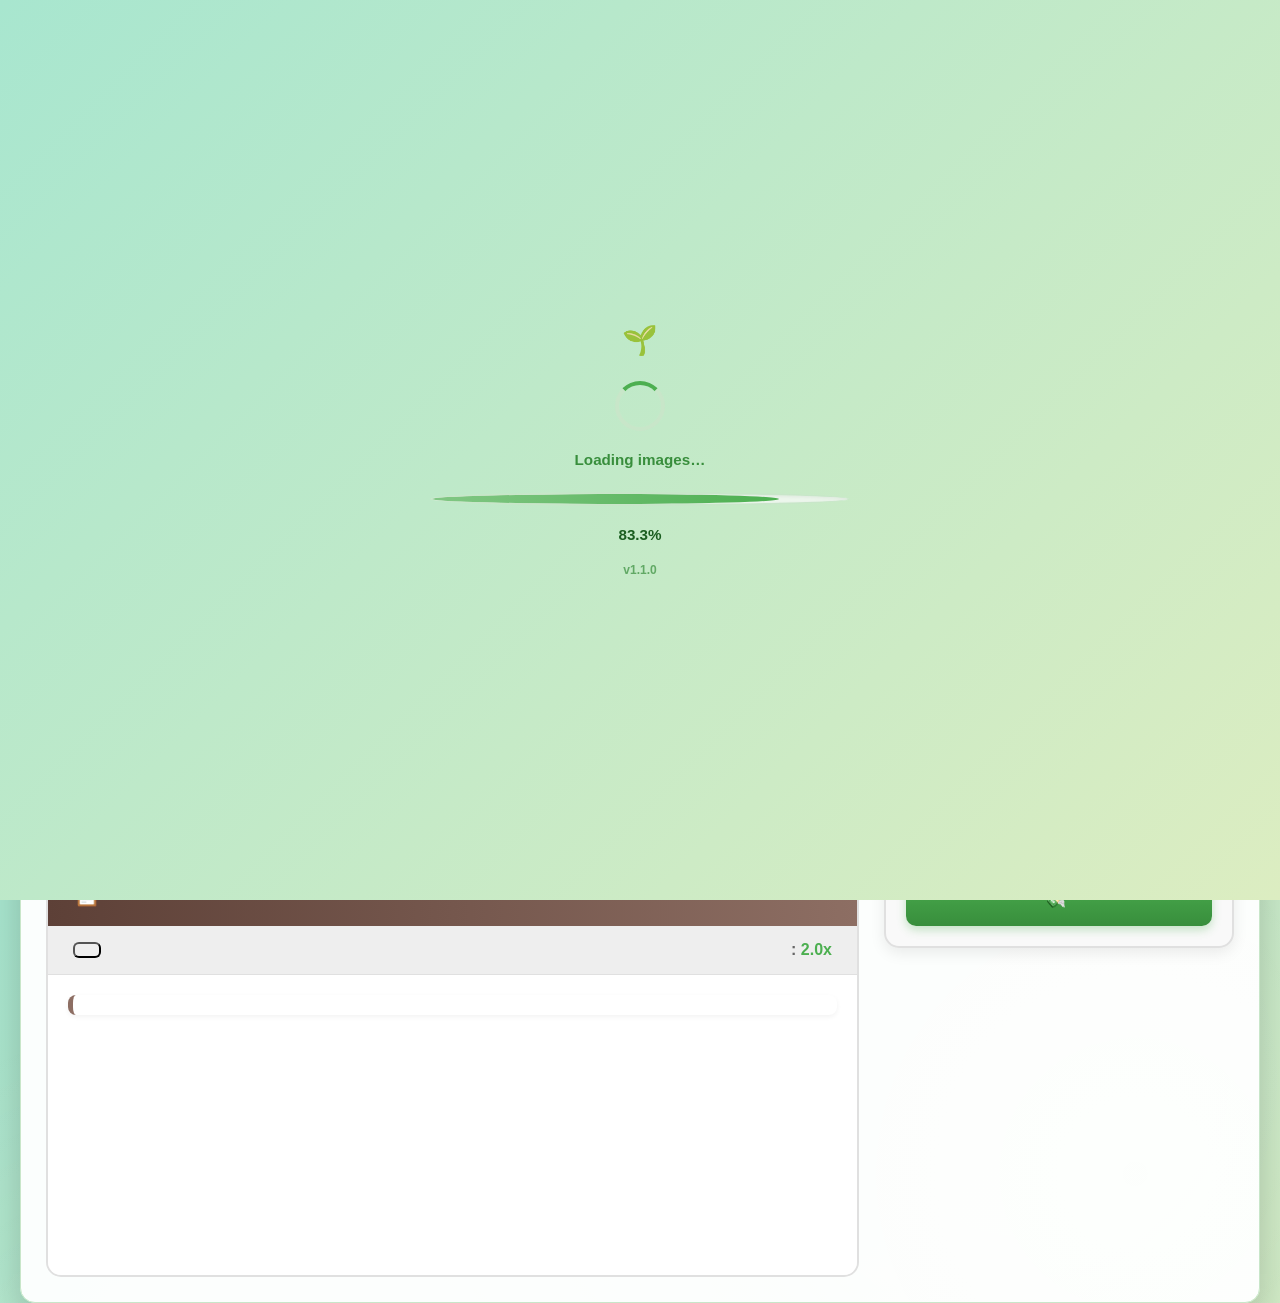
==== commit 2d006bb1: "ning" ====
--- a/index.html
+++ b/index.html
@@ -98,6 +98,15 @@
         </div>
         <div class="start-body">
             <p class="start-subtitle" data-i18n="ui.startSubtitle"></p>
+            <section class="start-guide" aria-labelledby="start-guide-title">
+                <h4 id="start-guide-title" data-i18n="ui.startGuideTitle"></h4>
+                <ol class="start-guide-list">
+                    <li data-i18n="ui.startGuideStep1"></li>
+                    <li data-i18n="ui.startGuideStep2"></li>
+                    <li data-i18n="ui.startGuideStep3"></li>
+                    <li data-i18n="ui.startGuideStep4"></li>
+                </ol>
+            </section>
             <p class="publisher-credit" data-i18n="app.publisher" data-params='{"studio":"LelelelingStudio","brand":"Lelelegame"}'></p>
 
             <div id="start-cache-hint" class="start-cache-hint" hidden></div>
@@ -122,6 +131,7 @@
                 </label>
                 <p class="consent-warning" id="legal-consent-warning" data-i18n="legal.consentRequired" hidden></p>
                 <div class="start-meta-actions">
+                    <button type="button" id="start-game-rules-btn" class="btn btn-link" data-i18n="ui.viewRules"></button>
                     <button type="button" id="start-rules-btn" class="btn btn-link" data-i18n="legal.openEula"></button>
                     <button type="button" id="start-privacy-btn" class="btn btn-link" data-i18n="legal.openPrivacy"></button>
                     <button type="button" id="start-terms-btn" class="btn btn-link" data-i18n="legal.openTerms"></button>
@@ -395,6 +405,17 @@
             <button class="close-btn" data-close="settings-dialog">&times;</button>
         </div>
         <div class="settings-body scrollable" id="settings-body"></div>
+    </div>
+</div>
+
+<!-- 游戏规则 -->
+<div id="rules-dialog" class="dialog" role="dialog" aria-modal="true" aria-labelledby="rules-dialog-title">
+    <div class="dialog-content rules-content">
+        <div class="dialog-header">
+            <h3 id="rules-dialog-title" data-i18n="settings.rulesDialogTitle"></h3>
+            <button class="close-btn" data-close="rules-dialog" data-i18n-title="common.close">&times;</button>
+        </div>
+        <div id="rules-body" class="rules-body" aria-live="polite"></div>
     </div>
 </div>
 
--- a/css/main.css
+++ b/css/main.css
@@ -45,6 +45,31 @@
     margin-bottom: 6px;
 }
 
+.start-guide {
+    margin: 14px 0;
+    padding: 14px 16px;
+    border: 1px solid var(--c-border-primary);
+    border-radius: var(--radius-md);
+    background: var(--c-primary-bg-light);
+    text-align: left;
+}
+
+.start-guide h4 {
+    margin-bottom: 8px;
+    color: var(--c-primary-darker);
+    font-size: 1rem;
+}
+
+.start-guide-list {
+    padding-left: 22px;
+    color: var(--c-text);
+    line-height: 1.55;
+}
+
+.start-guide-list li + li {
+    margin-top: 5px;
+}
+
 .publisher-credit {
     font-size: 0.85rem;
     color: var(--c-text-light);
@@ -85,6 +110,14 @@
 
 #start-screen.hidden {
     display: none;
+}
+
+.rules-load-warning {
+    padding: 10px 12px;
+    border: 1px solid var(--c-border-primary);
+    border-radius: var(--radius-sm);
+    background: var(--c-primary-bg-light);
+    color: var(--c-text-muted);
 }
 
 
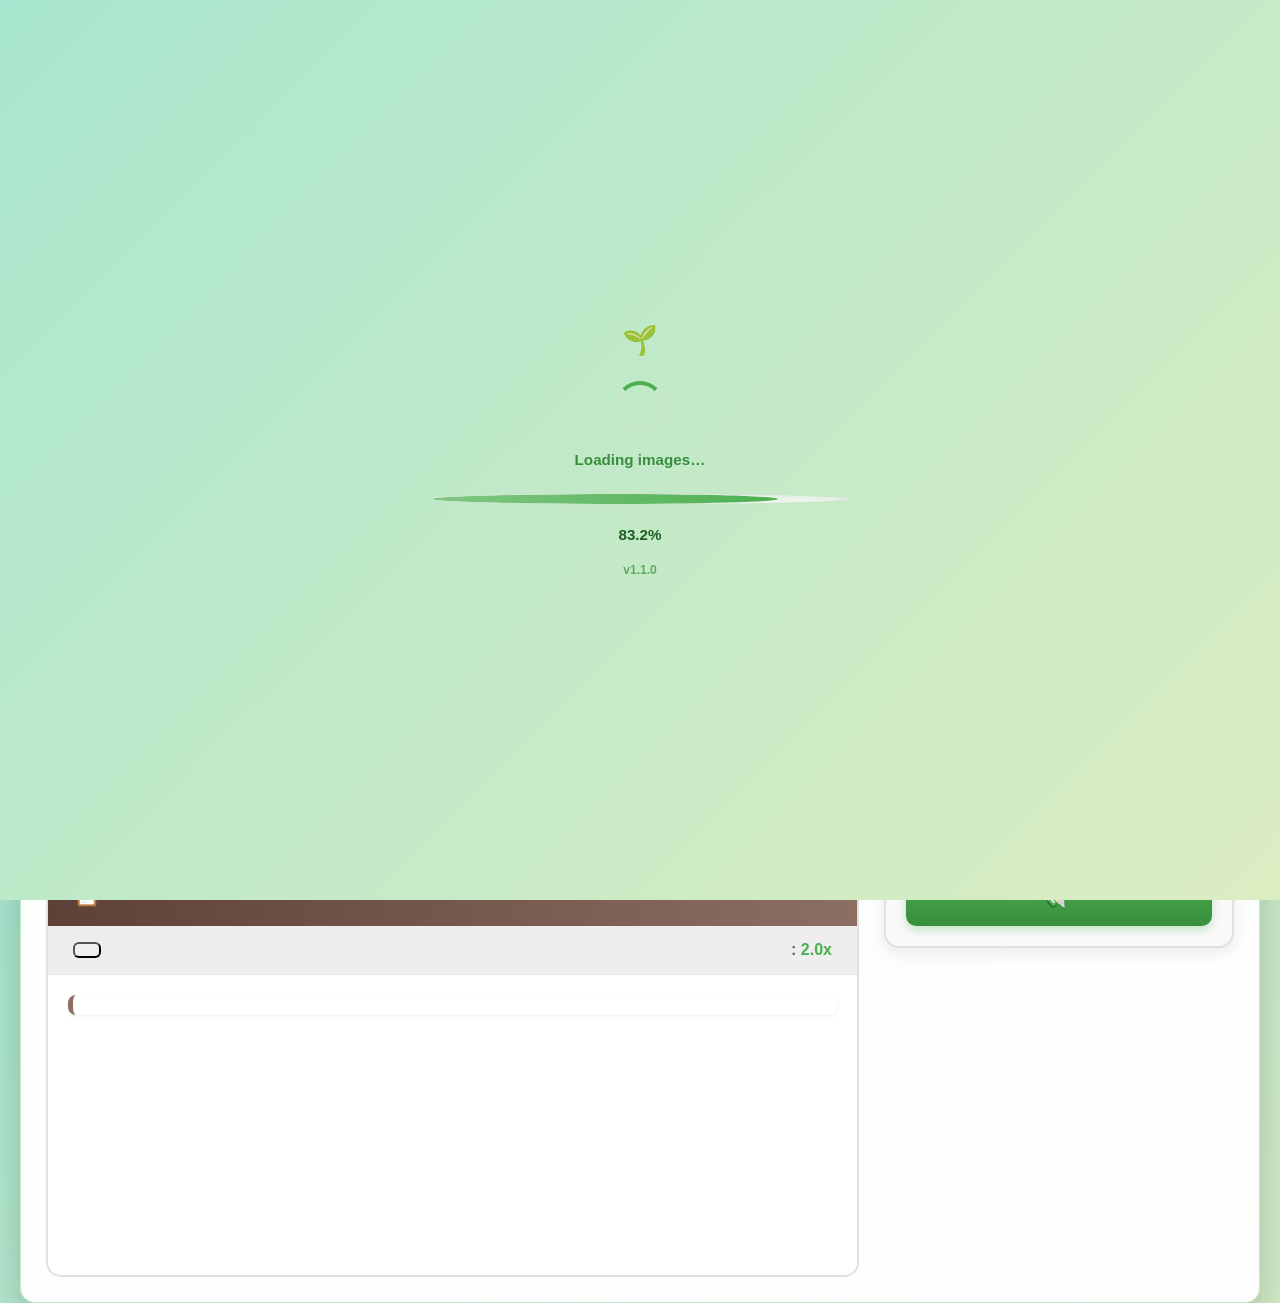
==== commit 04cdf086: "ning" ====
--- a/index.html
+++ b/index.html
@@ -55,40 +55,11 @@
 
 <!-- 起始选择弹窗（可继续缓存 / 新游戏 / 导入存档） -->
 
-<!-- ============================================================
-     加载兜底（内联，不依赖任何外部 JS）
-     无论后面的脚本是否报错、网络多慢，最多 12 秒一定放行，绝不绿屏。
-     ============================================================ -->
+<!-- 让加载页立即可见（main.css 默认 html{visibility:hidden}）。
+     加载放行统一由 js/core/loader.js 在所有资源真实结束后执行，
+     不再有定时/报错抢跑隐藏进度条的逻辑。 -->
 <script>
-(function () {
-    var FAILSAFE_MS = 12000;
-    var done = false;
-    /* CSS 已加载，立刻让加载页可见；否则 html{visibility:hidden} 会把进度条一起藏掉 */
-    document.documentElement.classList.add('js-loaded');
-    function reveal() {
-        if (done) return;
-        done = true;
-        try {
-            var el = document.getElementById('loading-screen');
-            if (el) {
-                el.classList.add('hide');
-                setTimeout(function () { if (el.parentNode) el.parentNode.removeChild(el); }, 700);
-            }
-            /* 让页面可见（main.css 默认 html{visibility:hidden}） */
-            document.documentElement.classList.add('js-loaded');
-            /* 如果游戏主流程没起来，至少把起始弹窗露出来，别让玩家看着一片绿 */
-            var ss = document.getElementById('start-screen');
-            var started = document.body && document.body.classList.contains('game-started');
-            if (ss && !started && !ss.classList.contains('show') && (window.__startBound || window.__bootstrapped)) {
-                ss.classList.add('show');
-            }
-        } catch (e) { /* 兜底本身绝不能抛错 */ }
-    }
-    window.__failsafeReveal = reveal;
-    setTimeout(reveal, FAILSAFE_MS);
-    /* 任何脚本错误都提前放行 */
-    window.addEventListener('error', function () { setTimeout(reveal, 1200); }, true);
-})();
+document.documentElement.classList.add('js-loaded');
 </script>
 
 <div id="start-screen" class="dialog start-dialog">
--- a/css/main.css
+++ b/css/main.css
@@ -455,6 +455,40 @@
     font-variant-numeric: tabular-nums;
 }
 
+/* 加载失败：保留遮罩并给出明确重试入口 */
+#loading-screen.error .loading-spinner {
+    animation-play-state: paused;
+    border-top-color: var(--c-danger, #B42318);
+}
+
+#loading-screen.error .loading-status {
+    color: var(--c-danger, #B42318);
+    font-weight: 700;
+    max-width: min(520px, 86vw);
+}
+
+.loader-retry-btn {
+    appearance: none;
+    border: 0;
+    border-radius: var(--radius-round, 999px);
+    padding: 12px 28px;
+    background: linear-gradient(135deg, var(--c-primary), var(--c-primary-dark));
+    color: #fff;
+    font-size: 1rem;
+    font-weight: 700;
+    cursor: pointer;
+    box-shadow: 0 6px 16px rgba(31, 95, 58, 0.25);
+    transition: transform 0.18s ease, box-shadow 0.18s ease;
+}
+
+.loader-retry-btn:hover,
+.loader-retry-btn:focus-visible {
+    transform: translateY(-2px);
+    box-shadow: 0 10px 22px rgba(31, 95, 58, 0.32);
+    outline: 3px solid var(--c-primary-lighter);
+    outline-offset: 2px;
+}
+
 /* 静音状态的声音按钮 */
 #sound-btn.muted {
     opacity: 0.55;
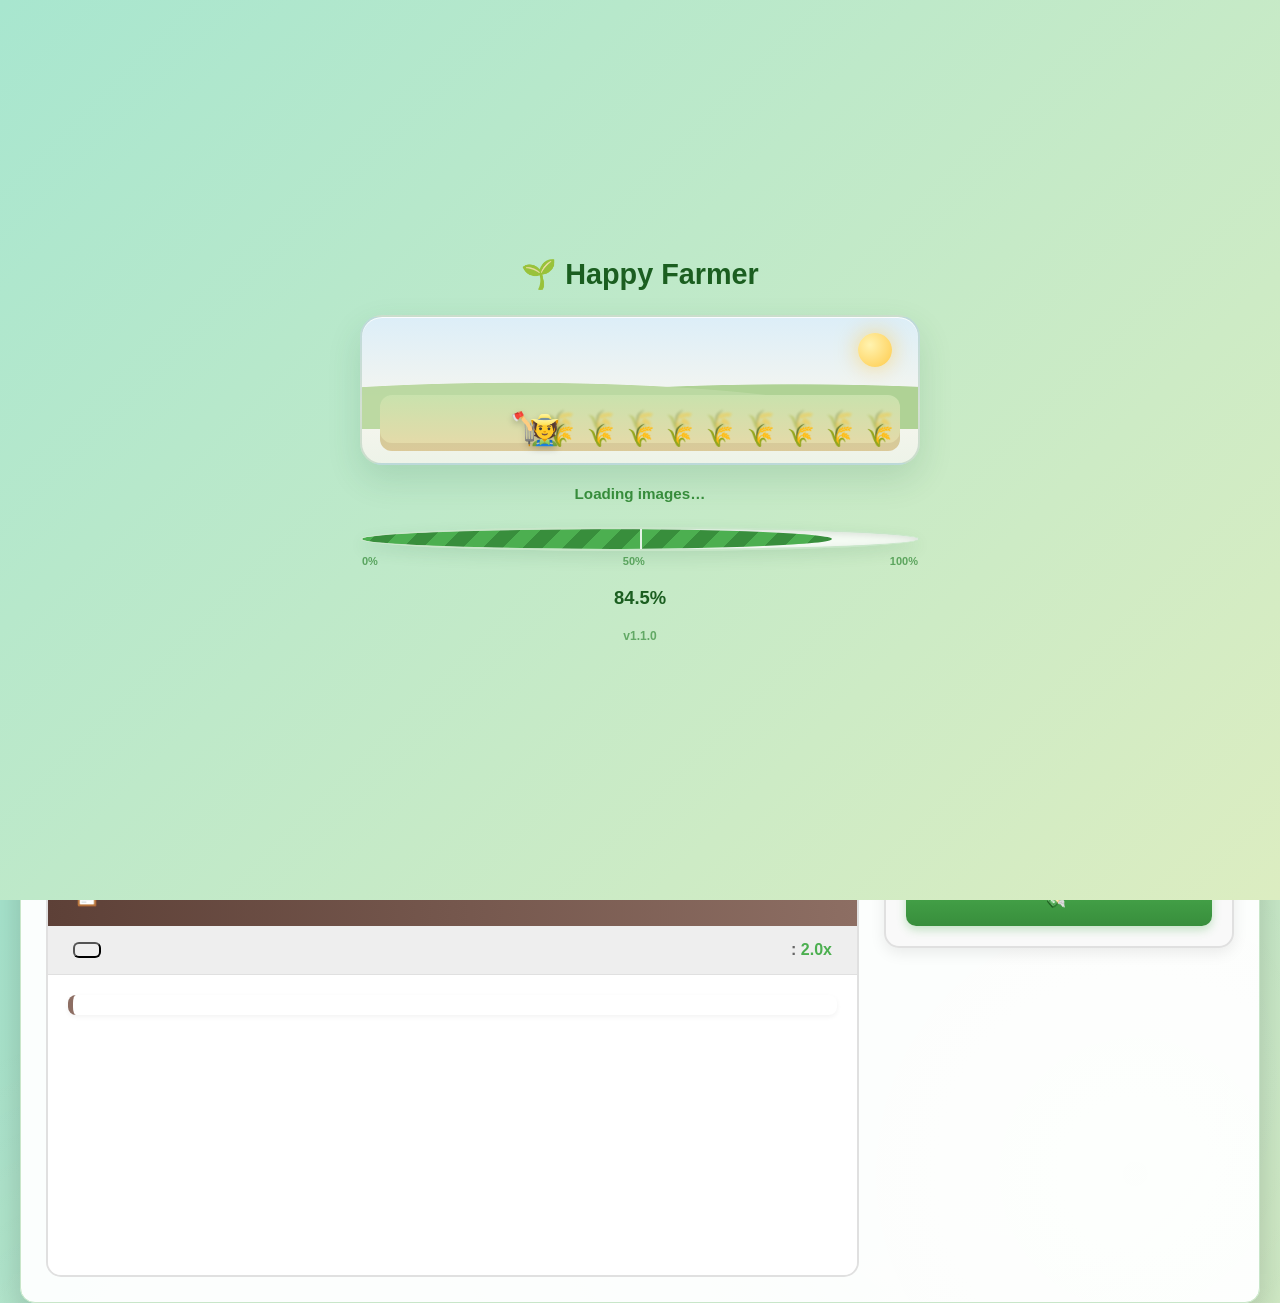
==== commit 079b5a91: "修理11111" ====
--- a/index.html
+++ b/index.html
@@ -32,16 +32,34 @@
     <link rel="stylesheet" href="css/tillgame.css?v=1.1.0">
     <link rel="stylesheet" href="css/mobile.css?v=1.1.0">
     <link rel="stylesheet" href="css/main.css?v=1.1.0">
+    <link rel="stylesheet" href="css/farmerGuide.css?v=1.1.0">
 
 </head>
 <body>
 
 <div id="loading-screen">
-    <div class="loading-title">🌱 <span data-i18n="app.title"></span></div>
-    <div class="loading-spinner"></div>
+    <div class="loading-title">🌱 <span data-i18n="app.title">Happy Farmer</span></div>
+
+    <div class="loading-farm-scene" aria-hidden="true">
+        <div class="loading-sun"></div>
+        <div class="loading-cloud cloud-a"></div>
+        <div class="loading-cloud cloud-b"></div>
+        <div class="loading-hill"></div>
+        <div class="loading-field">
+            <div class="loading-wheat-row row-back"></div>
+            <div class="loading-wheat-row row-front"></div>
+            <div class="loading-shout" id="loading-shout"></div>
+            <div class="loading-farmer"><span class="farmer-face">🧑‍🌾</span><span class="farmer-tool">🪓</span></div>
+        </div>
+    </div>
+
     <div id="loading-status" class="loading-status" data-i18n="loader.stageHtml"></div>
-    <div class="loading-progress-bar">
-        <div id="loading-progress-fill" class="loading-progress-fill"></div>
+    <div class="loading-progress-wrap">
+        <div class="loading-progress-bar">
+            <div id="loading-progress-fill" class="loading-progress-fill"></div>
+            <div class="loading-progress-half"></div>
+        </div>
+        <div class="loading-progress-scale"><span>0%</span><span>50%</span><span>100%</span></div>
     </div>
     <div id="loading-percent" class="loading-percent">0.0%</div>
     <div class="loading-version">v1.1.0</div>
@@ -594,6 +612,7 @@
 <script src="js/ui/currencyDialog.js?v=1.1.0"></script>
 <script src="js/ui/legalConsent.js?v=1.1.0"></script>
 <script src="js/ui/legalDialog.js?v=1.1.0"></script>
+<script src="js/ui/farmerGuide.js?v=1.1.0"></script>
 
 <!-- 6. 入口（main.js bootstrap 会 await __dataReadyPromise）-->
 <script src="js/core/loader.js?v=1.1.0"></script>
--- a/css/main.css
+++ b/css/main.css
@@ -4,6 +4,20 @@
    用于修正上面各文件之间的冲突，或加临时补丁
    ============================================================ */
 
+/* 弹窗必须高于移动端底部导航(8000)、ticker(9500) 与农夫向导(9502)。
+   原来 .dialog 只有 1000，手机端点底部导航弹出的加工厂/设置会被工具栏压住。 */
+.dialog {
+    z-index: 12000;
+}
+
+/* 弹窗打开时收起会遮挡内容的浮层，避免按钮/提示压在弹窗上 */
+body:has(.dialog.show) .mobile-toolbar,
+body:has(.dialog.show) #farmer-guide,
+body:has(.dialog.show) #farmer-guide-toggle,
+body:has(.dialog.show) #farmer-guide-hint {
+    display: none;
+}
+
 /* 防止加载期间闪烁 */
 html {
     visibility: hidden;
@@ -15,6 +29,35 @@
 
 body.game-started .container {
     display: block;
+}
+
+/* Inspector 等平台把 iframe 设为 scrolling="no"，页面级滚动无效；
+   改成游戏容器内部滚动，鼠标滚轮 / 触摸都能上下滑动。 */
+html,
+body {
+    height: 100%;
+}
+
+body {
+    overflow: hidden;
+}
+
+body.game-started .container {
+    height: 100vh;
+    height: 100dvh;
+    overflow-y: auto;
+    overflow-x: hidden;
+    overscroll-behavior: contain;
+    -webkit-overflow-scrolling: touch;
+    touch-action: pan-y;
+    scrollbar-color: var(--c-primary-lighter) transparent;
+    scrollbar-width: thin;
+}
+
+body.game-started .container::-webkit-scrollbar { width: 8px; }
+body.game-started .container::-webkit-scrollbar-thumb {
+    background: var(--c-primary-lighter);
+    border-radius: 999px;
 }
 
 body.game-started #start-screen {
@@ -423,29 +466,288 @@
     padding: 0 20px;
 }
 
+/* ---------- 加载农场小剧场：农夫割麦 → 回头发现麦子又长回来了 ---------- */
+.loading-farm-scene {
+    position: relative;
+    width: min(560px, 88vw);
+    height: 150px;
+    border-radius: 22px;
+    overflow: hidden;
+    background: linear-gradient(180deg, #dceef8 0%, #f7f6ef 62%, #edf3e8 100%);
+    border: 2px solid rgba(47, 125, 79, 0.18);
+    box-shadow: 0 14px 34px rgba(31, 95, 58, 0.14), inset 0 1px 0 rgba(255, 255, 255, 0.85);
+}
+
+.loading-sun {
+    position: absolute;
+    right: 26px;
+    top: 16px;
+    width: 34px;
+    height: 34px;
+    border-radius: 50%;
+    background: radial-gradient(circle at 35% 35%, #fff3b0, #ffca4a);
+    box-shadow: 0 0 22px rgba(255, 202, 74, 0.65);
+    animation: loader-sun-pulse 2.4s ease-in-out infinite;
+}
+
+.loading-cloud {
+    position: absolute;
+    width: 70px;
+    height: 20px;
+    background: rgba(255, 255, 255, 0.88);
+    border-radius: 999px;
+}
+
+.loading-cloud::before,
+.loading-cloud::after {
+    content: '';
+    position: absolute;
+    background: inherit;
+    border-radius: 50%;
+}
+
+.loading-cloud::before { width: 28px; height: 28px; left: 12px; top: -12px; }
+.loading-cloud::after { width: 20px; height: 20px; right: 10px; top: -9px; }
+
+.cloud-a { top: 22px; left: -90px; animation: loader-cloud-drift 12s linear infinite; }
+.cloud-b { top: 48px; left: -140px; transform: scale(0.7); animation: loader-cloud-drift 17s linear 3s infinite; }
+
+.loading-hill {
+    position: absolute;
+    left: -5%;
+    right: -5%;
+    bottom: 34px;
+    height: 54px;
+    opacity: 0.9;
+    background:
+        radial-gradient(ellipse at 30% 100%, #b6d69a 0 60%, transparent 61%),
+        radial-gradient(ellipse at 75% 100%, #a8cf8c 0 58%, transparent 59%);
+}
+
+.loading-field {
+    position: absolute;
+    left: 18px;
+    right: 18px;
+    bottom: 12px;
+    height: 56px;
+    border-radius: 12px;
+    background: linear-gradient(180deg, #c9e2ad, #e8d9a8);
+    box-shadow: inset 0 -8px 0 rgba(122, 86, 40, 0.12);
+}
+
+.loading-wheat-row {
+    position: absolute;
+    left: 0;
+    right: 0;
+    height: 40px;
+    overflow: hidden;
+}
+
+.wheat-stalk {
+    position: absolute;
+    bottom: 0;
+    width: 24px;
+    height: 40px;
+    transform: translateX(-50%);
+}
+
+.wheat-stalk .sprout,
+.wheat-stalk .grown {
+    position: absolute;
+    left: 50%;
+    bottom: 0;
+    transform-origin: 50% 100%;
+    white-space: nowrap;
+    transition: opacity 0.22s ease, transform 0.4s cubic-bezier(0.2, 0.8, 0.3, 1);
+}
+
+.wheat-stalk .sprout { font-size: 17px; opacity: 0; transform: translateX(-50%) scale(0.55); }
+.wheat-stalk .grown  { font-size: 22px; opacity: 1; transform: translateX(-50%) scale(1); }
+
+/* 被砍：旋转倒下并掉出田埂（父级 overflow:hidden 会把它裁掉） */
+.wheat-stalk.cut .grown {
+    opacity: 0;
+    transform: translateX(-50%) rotate(78deg) translateY(30px) scale(0.8);
+}
+
+.wheat-stalk.cut .sprout { opacity: 0; }
+
+/* 重新长出：先 🌱 冒头，再慢慢长成 🌾 */
+.wheat-stalk.regrowing .sprout {
+    opacity: 1;
+    animation: loader-sprout-pop 0.75s ease-out both;
+}
+
+.wheat-stalk.regrowing .grown {
+    opacity: 0;
+    animation: loader-wheat-grow 0.75s 0.25s cubic-bezier(0.2, 0.9, 0.3, 1.15) both;
+}
+
+.row-back { bottom: 16px; opacity: 0.45; filter: blur(1px); }
+.row-front { bottom: 2px; }
+
+.loading-farmer {
+    position: absolute;
+    bottom: 4px;
+    left: var(--farmer-x, 0%);
+    transform: translateX(-50%);
+    transition: left 0.18s linear;
+    z-index: 3;
+    filter: drop-shadow(0 3px 3px rgba(0, 0, 0, 0.2));
+}
+
+.farmer-face {
+    display: inline-block;
+    font-size: 30px;
+    animation: loader-farmer-run 0.55s ease-in-out infinite;
+}
+
+.farmer-tool {
+    position: absolute;
+    right: -12px;
+    top: -2px;
+    font-size: 18px;
+    transform-origin: bottom left;
+    animation: loader-hoe-swing 0.55s ease-in-out infinite;
+}
+
+#loading-screen.returning .farmer-face { transform: scaleX(-1); }
+#loading-screen.returning .farmer-tool { right: auto; left: -12px; transform-origin: bottom right; }
+
+.loading-shout {
+    position: absolute;
+    bottom: 54px;
+    left: var(--farmer-x, 50%);
+    transform: translateX(-50%) scale(0.8);
+    padding: 5px 10px;
+    border-radius: 12px;
+    background: #fff;
+    color: var(--c-primary-dark);
+    font-size: 12px;
+    font-weight: 700;
+    white-space: nowrap;
+    opacity: 0;
+    transition: opacity 0.2s ease, transform 0.2s ease;
+    box-shadow: 0 4px 12px rgba(0, 0, 0, 0.12);
+    z-index: 4;
+    pointer-events: none;
+}
+
+.loading-shout::after {
+    content: '';
+    position: absolute;
+    left: 50%;
+    bottom: -6px;
+    width: 10px;
+    height: 10px;
+    background: #fff;
+    transform: translateX(-50%) rotate(45deg);
+}
+
+#loading-screen.shout .loading-shout { opacity: 1; transform: translateX(-50%) scale(1); }
+
+/* ---------- 放大的进度条 ---------- */
+.loading-progress-wrap { width: min(560px, 88vw); }
+
 .loading-progress-bar {
-    width: min(420px, 78vw);
-    height: 14px;
-    background-color: rgba(255, 255, 255, 0.7);
+    position: relative;
+    width: 100%;
+    height: 24px;
+    background-color: rgba(255, 255, 255, 0.8);
     border: 2px solid var(--c-primary-lighter);
     border-radius: var(--radius-round);
     overflow: hidden;
-    box-shadow: inset 0 1px 4px rgba(0, 0, 0, 0.08);
+    box-shadow: inset 0 2px 6px rgba(0, 0, 0, 0.1), 0 6px 16px rgba(31, 95, 58, 0.12);
 }
 
 .loading-progress-fill {
     height: 100%;
     width: 0;
-    background: linear-gradient(90deg, var(--c-primary-light), var(--c-primary));
     border-radius: var(--radius-round);
-    transition: width 0.25s ease-out;
+    background: repeating-linear-gradient(
+        135deg,
+        var(--c-primary) 0 14px,
+        var(--c-primary-dark) 14px 28px
+    );
+    background-size: 40px 40px;
+    animation: loader-stripes 0.7s linear infinite;
+    transition: width 0.2s ease-out;
+}
+
+.loading-progress-half {
+    position: absolute;
+    left: 50%;
+    top: 0;
+    bottom: 0;
+    width: 2px;
+    background: rgba(255, 255, 255, 0.85);
+}
+
+.loading-progress-scale {
+    display: flex;
+    justify-content: space-between;
+    margin-top: 4px;
+    padding: 0 2px;
+    font-size: 11px;
+    font-weight: 600;
+    color: var(--c-primary-dark);
+    opacity: 0.75;
 }
 
 .loading-percent {
-    font-size: 0.95rem;
+    font-size: 1.15rem;
     font-weight: 700;
     color: var(--c-primary-darker);
     font-variant-numeric: tabular-nums;
+}
+
+@keyframes loader-sun-pulse {
+    0%, 100% { transform: scale(1); box-shadow: 0 0 22px rgba(255, 202, 74, 0.65); }
+    50% { transform: scale(1.08); box-shadow: 0 0 32px rgba(255, 202, 74, 0.9); }
+}
+
+@keyframes loader-cloud-drift {
+    from { transform: translateX(0); }
+    to { transform: translateX(760px); }
+}
+
+@keyframes loader-farmer-run {
+    0%, 100% { transform: translateY(0) rotate(-4deg); }
+    50% { transform: translateY(-5px) rotate(4deg); }
+}
+
+@keyframes loader-hoe-swing {
+    0%, 100% { transform: rotate(-25deg); }
+    50% { transform: rotate(35deg); }
+}
+
+@keyframes loader-sprout-pop {
+    0%   { opacity: 0;   transform: translateX(-50%) scale(0.3); }
+    35%  { opacity: 1;   transform: translateX(-50%) scale(0.7); }
+    70%  { opacity: 1;   transform: translateX(-50%) scale(1); }
+    100% { opacity: 0;   transform: translateX(-50%) scale(1.15); }
+}
+
+@keyframes loader-wheat-grow {
+    0%   { opacity: 0; transform: translateX(-50%) scale(0.35); }
+    60%  { opacity: 1; transform: translateX(-50%) scale(1.12); }
+    100% { opacity: 1; transform: translateX(-50%) scale(1); }
+}
+
+@keyframes loader-stripes {
+    from { background-position: 0 0; }
+    to { background-position: 40px 0; }
+}
+
+@media (max-height: 520px) {
+    #loading-screen { gap: 8px; }
+    .loading-farm-scene { height: 96px; }
+    .loading-field { height: 44px; }
+    .wheat-stalk .grown { font-size: 17px; }
+    .wheat-stalk .sprout { font-size: 13px; }
+    .farmer-face { font-size: 24px; }
+    .loading-shout { bottom: 42px; font-size: 10px; }
+    .loading-progress-bar { height: 18px; }
 }
 
 .loading-version {
@@ -455,10 +757,12 @@
     font-variant-numeric: tabular-nums;
 }
 
-/* 加载失败：保留遮罩并给出明确重试入口 */
-#loading-screen.error .loading-spinner {
+/* 加载失败：农夫停下，保留遮罩并给出明确重试入口 */
+#loading-screen.error .farmer-face,
+#loading-screen.error .farmer-tool,
+#loading-screen.error .loading-progress-fill {
     animation-play-state: paused;
-    border-top-color: var(--c-danger, #B42318);
+    filter: grayscale(0.8);
 }
 
 #loading-screen.error .loading-status {
--- a/css/farmerGuide.css
+++ b/css/farmerGuide.css
@@ -0,0 +1,119 @@
+/* ============================================================
+   farmerGuide.css — 可点击移动 / 键盘控制的农场向导
+   ============================================================ */
+
+#farmer-guide {
+    position: fixed;
+    left: 0;
+    top: 0;
+    z-index: 9500;
+    width: 46px;
+    height: 46px;
+    display: grid;
+    place-items: center;
+    border-radius: 50%;
+    background: radial-gradient(circle at 35% 30%, #ffffff 0 35%, #edf3e8 100%);
+    border: 2px solid var(--c-primary, #2F7D4F);
+    box-shadow: 0 8px 20px rgba(31, 95, 58, 0.28), inset 0 1px 0 rgba(255, 255, 255, 0.9);
+    font-size: 26px;
+    line-height: 1;
+    pointer-events: none;
+    transform: translate3d(-100px, -100px, 0);
+    transition: transform 0.42s cubic-bezier(0.22, 0.85, 0.3, 1);
+    will-change: transform;
+}
+
+body:not(.game-started) #farmer-guide,
+body:not(.game-started) #farmer-guide-toggle {
+    display: none;
+}
+
+#farmer-guide.is-walking {
+    animation: farmer-guide-hop 0.36s ease-in-out infinite;
+}
+
+#farmer-guide::after {
+    content: '';
+    position: absolute;
+    bottom: -6px;
+    left: 50%;
+    width: 26px;
+    height: 7px;
+    transform: translateX(-50%);
+    border-radius: 50%;
+    background: rgba(31, 95, 58, 0.18);
+    filter: blur(2px);
+}
+
+#farmer-guide-hint {
+    position: fixed;
+    z-index: 9501;
+    padding: 5px 10px;
+    border-radius: 10px;
+    background: #fff;
+    color: var(--c-primary-dark, #1F5F3A);
+    border: 1px solid var(--c-primary-lighter, #8CB369);
+    box-shadow: 0 5px 14px rgba(31, 95, 58, 0.16);
+    font: 600 12px/1.4 "Noto Sans", sans-serif;
+    white-space: nowrap;
+    pointer-events: none;
+    opacity: 0;
+    transform: translateY(4px);
+    transition: opacity 0.2s ease, transform 0.2s ease;
+}
+
+#farmer-guide-hint.show {
+    opacity: 1;
+    transform: translateY(0);
+}
+
+.farmer-guide-target {
+    outline: 3px dashed var(--c-primary-light, #8CB369) !important;
+    outline-offset: 3px;
+    animation: farmer-guide-pulse 1s ease-in-out infinite;
+}
+
+#farmer-guide-toggle {
+    position: fixed;
+    left: 12px;
+    bottom: 12px;
+    z-index: 9502;
+    appearance: none;
+    border: 2px solid var(--c-primary, #2F7D4F);
+    border-radius: 999px;
+    padding: 8px 14px;
+    background: rgba(255, 255, 255, 0.94);
+    color: var(--c-primary-dark, #1F5F3A);
+    font: 700 13px/1 "Noto Sans", sans-serif;
+    box-shadow: 0 6px 16px rgba(31, 95, 58, 0.2);
+    cursor: pointer;
+    transition: transform 0.18s ease, box-shadow 0.18s ease;
+}
+
+#farmer-guide-toggle:hover,
+#farmer-guide-toggle:focus-visible {
+    transform: translateY(-2px);
+    box-shadow: 0 10px 20px rgba(31, 95, 58, 0.28);
+    outline: 3px solid var(--c-primary-lighter, #8CB369);
+    outline-offset: 2px;
+}
+
+body.farmer-guide-off #farmer-guide,
+body.farmer-guide-off #farmer-guide-hint {
+    display: none;
+}
+
+@keyframes farmer-guide-hop {
+    0%, 100% { margin-top: 0; }
+    50% { margin-top: -5px; }
+}
+
+@keyframes farmer-guide-pulse {
+    0%, 100% { box-shadow: 0 0 0 0 rgba(140, 179, 105, 0.5); }
+    50% { box-shadow: 0 0 0 8px rgba(140, 179, 105, 0); }
+}
+
+@media (max-width: 560px) {
+    #farmer-guide { width: 40px; height: 40px; font-size: 22px; }
+    #farmer-guide-toggle { left: 8px; bottom: 66px; padding: 7px 11px; font-size: 12px; }
+}
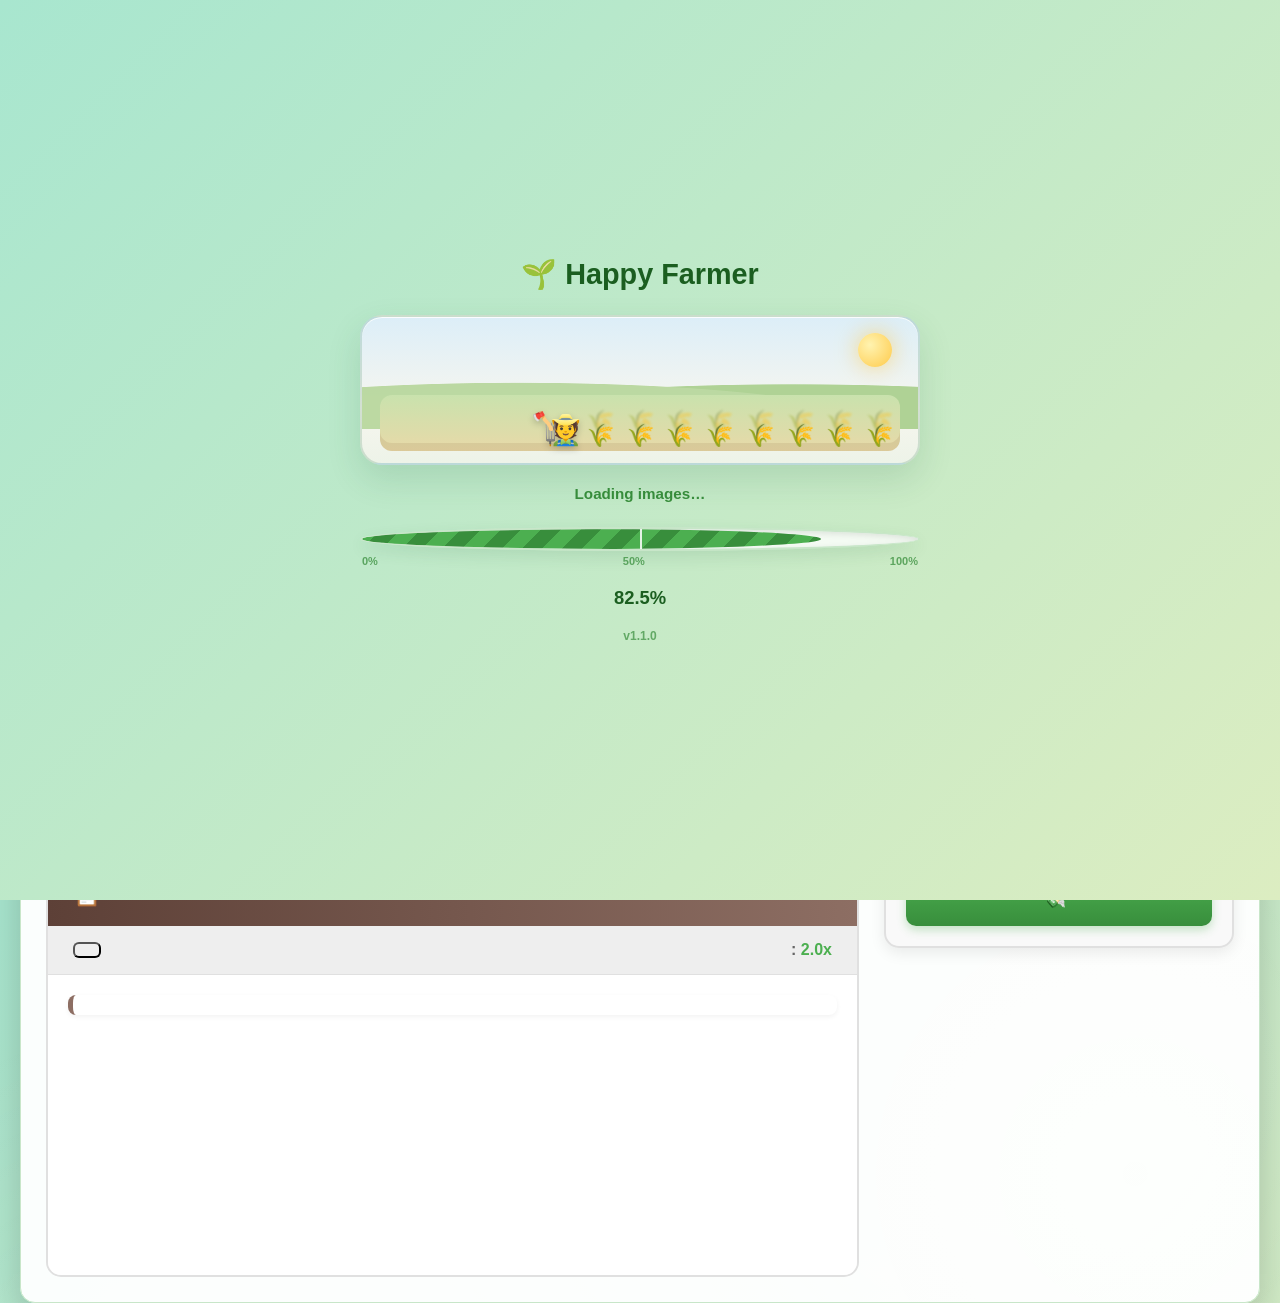
==== commit 8ce78560: "Release: English-first legal consent, i18n parity and save fixes" ====
--- a/index.html
+++ b/index.html
@@ -120,7 +120,6 @@
                 </label>
                 <p class="consent-warning" id="legal-consent-warning" data-i18n="legal.consentRequired" hidden></p>
                 <div class="start-meta-actions">
-                    <button type="button" id="start-game-rules-btn" class="btn btn-link" data-i18n="ui.viewRules"></button>
                     <button type="button" id="start-rules-btn" class="btn btn-link" data-i18n="legal.openEula"></button>
                     <button type="button" id="start-privacy-btn" class="btn btn-link" data-i18n="legal.openPrivacy"></button>
                     <button type="button" id="start-terms-btn" class="btn btn-link" data-i18n="legal.openTerms"></button>
@@ -397,17 +396,6 @@
     </div>
 </div>
 
-<!-- 游戏规则 -->
-<div id="rules-dialog" class="dialog" role="dialog" aria-modal="true" aria-labelledby="rules-dialog-title">
-    <div class="dialog-content rules-content">
-        <div class="dialog-header">
-            <h3 id="rules-dialog-title" data-i18n="settings.rulesDialogTitle"></h3>
-            <button class="close-btn" data-close="rules-dialog" data-i18n-title="common.close">&times;</button>
-        </div>
-        <div id="rules-body" class="rules-body" aria-live="polite"></div>
-    </div>
-</div>
-
 <!-- 用户中心 -->
 <div id="user-dialog" class="dialog">
     <div class="dialog-content user-content">
@@ -553,6 +541,7 @@
 <script src="langdata/en/documents-en.js?v=1.1.0"></script>
 
 <!-- 2. 核心层 -->
+<script src="js/core/safeStorage.js?v=1.1.0"></script>
 <script src="js/core/utils.js?v=1.1.0"></script>
 <script src="js/core/eventBus.js?v=1.1.0"></script>
 <script src="js/core/state.js?v=1.1.0"></script>
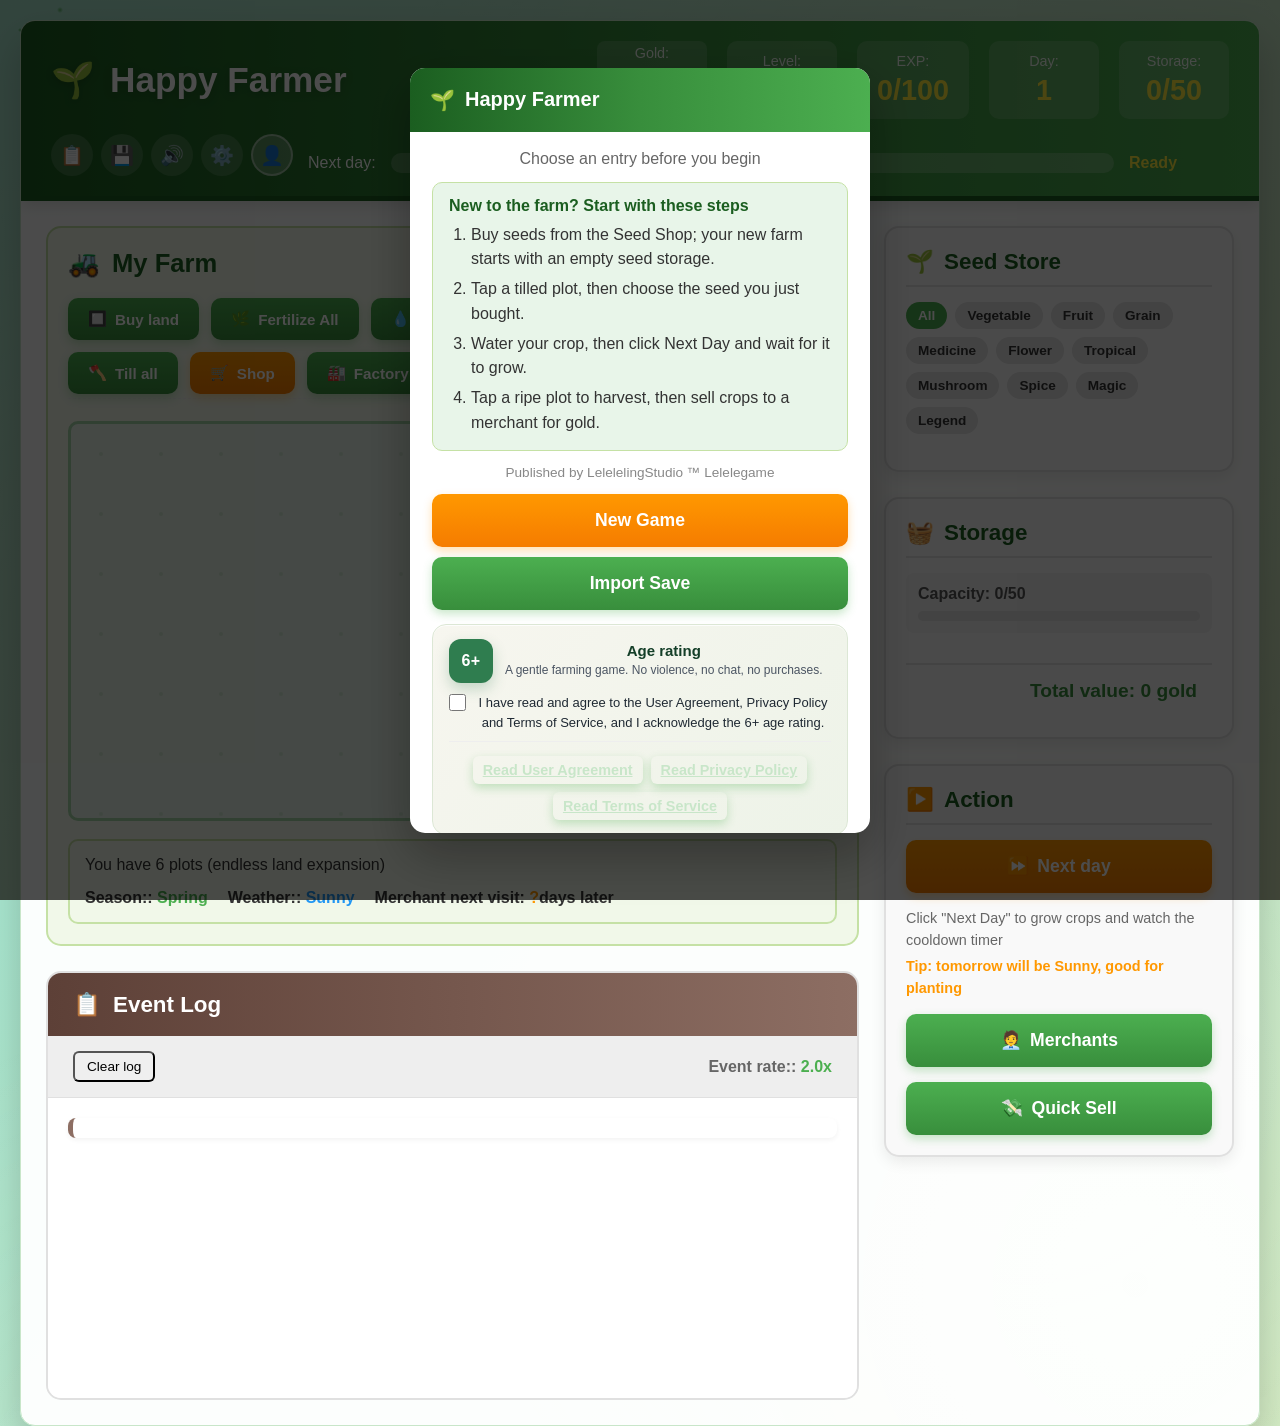
==== commit 158b7248: "perf(load): release on critical path only; avatars to WebP 256 Why the game became slow to load: - l" ====
--- a/index.html
+++ b/index.html
@@ -13,26 +13,26 @@
     </script>
     <link rel="icon" href="data:image/svg+xml,%3Csvg xmlns='http://www.w3.org/2000/svg' viewBox='0 0 100 100'%3E%3Ctext y='.9em' font-size='90'%3E%F0%9F%8C%B1%3C/text%3E%3C/svg%3E">
 
-    <link rel="stylesheet" href="css/reset.css?v=1.1.0">
-    <link rel="stylesheet" href="css/variables.css?v=1.1.0">
-    <link rel="stylesheet" href="css/layout.css?v=1.1.0">
-    <link rel="stylesheet" href="css/components.css?v=1.1.0">
-    <link rel="stylesheet" href="css/farm.css?v=1.1.0">
-    <link rel="stylesheet" href="css/shop.css?v=1.1.0">
-    <link rel="stylesheet" href="css/factory.css?v=1.1.0">
-    <link rel="stylesheet" href="css/merchant.css?v=1.1.0">
-    <link rel="stylesheet" href="css/modal.css?v=1.1.0">
-    <link rel="stylesheet" href="css/ticker.css?v=1.1.0">
-    <link rel="stylesheet" href="css/settings.css?v=1.1.0">
-    <link rel="stylesheet" href="css/effects.css?v=1.1.0">
-    <link rel="stylesheet" href="css/drawer.css?v=1.1.0">
-    <link rel="stylesheet" href="css/mall.css?v=1.1.0">
-    <link rel="stylesheet" href="css/market.css?v=1.1.0">
-    <link rel="stylesheet" href="css/collection.css?v=1.1.0">
-    <link rel="stylesheet" href="css/tillgame.css?v=1.1.0">
-    <link rel="stylesheet" href="css/mobile.css?v=1.1.0">
-    <link rel="stylesheet" href="css/main.css?v=1.1.0">
-    <link rel="stylesheet" href="css/farmerGuide.css?v=1.1.0">
+    <link rel="stylesheet" href="css/reset.css?v=1.2.2">
+    <link rel="stylesheet" href="css/variables.css?v=1.2.2">
+    <link rel="stylesheet" href="css/layout.css?v=1.2.2">
+    <link rel="stylesheet" href="css/components.css?v=1.2.2">
+    <link rel="stylesheet" href="css/farm.css?v=1.2.2">
+    <link rel="stylesheet" href="css/shop.css?v=1.2.2">
+    <link rel="stylesheet" href="css/factory.css?v=1.2.2">
+    <link rel="stylesheet" href="css/merchant.css?v=1.2.2">
+    <link rel="stylesheet" href="css/modal.css?v=1.2.2">
+    <link rel="stylesheet" href="css/ticker.css?v=1.2.2">
+    <link rel="stylesheet" href="css/settings.css?v=1.2.2">
+    <link rel="stylesheet" href="css/effects.css?v=1.2.2">
+    <link rel="stylesheet" href="css/drawer.css?v=1.2.2">
+    <link rel="stylesheet" href="css/mall.css?v=1.2.2">
+    <link rel="stylesheet" href="css/market.css?v=1.2.2">
+    <link rel="stylesheet" href="css/collection.css?v=1.2.2">
+    <link rel="stylesheet" href="css/tillgame.css?v=1.2.2">
+    <link rel="stylesheet" href="css/mobile.css?v=1.2.2">
+    <link rel="stylesheet" href="css/main.css?v=1.2.2">
+    <link rel="stylesheet" href="css/farmerGuide.css?v=1.2.2">
 
 </head>
 <body>
@@ -62,7 +62,7 @@
         <div class="loading-progress-scale"><span>0%</span><span>50%</span><span>100%</span></div>
     </div>
     <div id="loading-percent" class="loading-percent">0.0%</div>
-    <div class="loading-version">v1.1.0</div>
+    <div class="loading-version">v1.2.2</div>
 </div>
 
 <!-- 切换语言时的过渡遮罩（刷新后自动续玩，不再回到开始页） -->
@@ -525,86 +525,86 @@
 <!-- ============================================================ -->
 
 <!-- 1. UI 语言包（两个都常驻，t() 会按当前 locale 选包）-->
-<script src="langdata/ch/ui-ch.js?v=1.1.0"></script>
-<script src="langdata/en/ui-en.js?v=1.1.0"></script>
-<script src="langdata/ch/messages-ch.js?v=1.1.0"></script>
-<script src="langdata/en/messages-en.js?v=1.1.0"></script>
+<script src="langdata/ch/ui-ch.js?v=1.2.2"></script>
+<script src="langdata/en/ui-en.js?v=1.2.2"></script>
+<script src="langdata/ch/messages-ch.js?v=1.2.2"></script>
+<script src="langdata/en/messages-en.js?v=1.2.2"></script>
 
 <!-- 1.5 语言无关常量（必须在 state.js 之前同步加载；不然 gameState 初始化时 INITIAL_GOLD 等会 TDZ） -->
-<script src="langdata/constants.js?v=1.1.0"></script>
+<script src="langdata/constants.js?v=1.2.2"></script>
 
 <!-- 资源清单（由 tools/build-manifest.js 生成） -->
-<script src="assets/manifest.js?v=1.1.0"></script>
+<script src="assets/manifest.js?v=1.2.2"></script>
 
 <!-- 1.6 法定文档（规则 / 隐私政策 / 服务条款）：两个语言都常驻，JS 内联形式保证 file:// 与离线可用 -->
-<script src="langdata/ch/documents-ch.js?v=1.1.0"></script>
-<script src="langdata/en/documents-en.js?v=1.1.0"></script>
+<script src="langdata/ch/documents-ch.js?v=1.2.2"></script>
+<script src="langdata/en/documents-en.js?v=1.2.2"></script>
 
 <!-- 2. 核心层 -->
-<script src="js/core/safeStorage.js?v=1.1.0"></script>
-<script src="js/core/utils.js?v=1.1.0"></script>
-<script src="js/core/eventBus.js?v=1.1.0"></script>
-<script src="js/core/state.js?v=1.1.0"></script>
-<script src="js/core/modal.js?v=1.1.0"></script>
-<script src="js/core/saveCodec.js?v=1.1.0"></script>
-<script src="js/core/save.js?v=1.1.0"></script>
-<script src="js/core/audio.js?v=1.1.0"></script>
-<script src="js/core/notify.js?v=1.1.0"></script>
-<script src="js/core/layout.js?v=1.1.0"></script>
+<script src="js/core/safeStorage.js?v=1.2.2"></script>
+<script src="js/core/utils.js?v=1.2.2"></script>
+<script src="js/core/eventBus.js?v=1.2.2"></script>
+<script src="js/core/state.js?v=1.2.2"></script>
+<script src="js/core/modal.js?v=1.2.2"></script>
+<script src="js/core/saveCodec.js?v=1.2.2"></script>
+<script src="js/core/save.js?v=1.2.2"></script>
+<script src="js/core/audio.js?v=1.2.2"></script>
+<script src="js/core/notify.js?v=1.2.2"></script>
+<script src="js/core/layout.js?v=1.2.2"></script>
 
 <!-- 3. 系统层 -->
-<script src="js/systems/weatherSystem.js?v=1.1.0"></script>
-<script src="js/systems/currencySystem.js?v=1.1.0"></script>
-<script src="js/systems/economySystem.js?v=1.1.0"></script>
-<script src="js/systems/farmSystem.js?v=1.1.0"></script>
-        <script src="js/systems/factoryData.js?v=1.1.0"></script>
-        <script src="js/systems/factorySystem.js?v=1.1.0"></script>
-<script src="js/systems/itemEffectSystem.js?v=1.1.0"></script>
-<script src="js/systems/mallLimits.js?v=1.1.0"></script>
-<script src="js/systems/tradeSystem.js?v=1.1.0"></script>
-<script src="js/systems/leaderboardSystem.js?v=1.1.0"></script>
-<script src="js/systems/avatarSystem.js?v=1.1.0"></script>
-<script src="js/systems/merchantSystem.js?v=1.1.0"></script>
-<script src="js/systems/consignmentSystem.js?v=1.1.0"></script>
-<script src="js/systems/auctionSystem.js?v=1.1.0"></script>
-<script src="js/systems/achievementSystem.js?v=1.1.0"></script>
-<script src="js/systems/questSystem.js?v=1.1.0"></script>
-<script src="js/systems/eventSystem.js?v=1.1.0"></script>
-<script src="js/systems/skinSystem.js?v=1.1.0"></script>
+<script src="js/systems/weatherSystem.js?v=1.2.2"></script>
+<script src="js/systems/currencySystem.js?v=1.2.2"></script>
+<script src="js/systems/economySystem.js?v=1.2.2"></script>
+<script src="js/systems/farmSystem.js?v=1.2.2"></script>
+        <script src="js/systems/factoryData.js?v=1.2.2"></script>
+        <script src="js/systems/factorySystem.js?v=1.2.2"></script>
+<script src="js/systems/itemEffectSystem.js?v=1.2.2"></script>
+<script src="js/systems/mallLimits.js?v=1.2.2"></script>
+<script src="js/systems/tradeSystem.js?v=1.2.2"></script>
+<script src="js/systems/leaderboardSystem.js?v=1.2.2"></script>
+<script src="js/systems/avatarSystem.js?v=1.2.2"></script>
+<script src="js/systems/merchantSystem.js?v=1.2.2"></script>
+<script src="js/systems/consignmentSystem.js?v=1.2.2"></script>
+<script src="js/systems/auctionSystem.js?v=1.2.2"></script>
+<script src="js/systems/achievementSystem.js?v=1.2.2"></script>
+<script src="js/systems/questSystem.js?v=1.2.2"></script>
+<script src="js/systems/eventSystem.js?v=1.2.2"></script>
+<script src="js/systems/skinSystem.js?v=1.2.2"></script>
 
 <!-- 4. UI 层 -->
-<script src="js/ui/notification.js?v=1.1.0"></script>
-<script src="js/ui/ticker.js?v=1.1.0"></script>
-<script src="js/ui/effects.js?v=1.1.0"></script>
-<script src="js/ui/logUI.js?v=1.1.0"></script>
-<script src="js/ui/hudUI.js?v=1.1.0"></script>
-<script src="js/ui/farmUI.js?v=1.1.0"></script>
-<script src="js/ui/shopUI.js?v=1.1.0"></script>
-<script src="js/ui/inventoryUI.js?v=1.1.0"></script>
-<script src="js/ui/factoryUI.js?v=1.1.0"></script>
-<script src="js/ui/merchantUI.js?v=1.1.0"></script>
-<script src="js/ui/mallUI.js?v=1.1.0"></script>
-<script src="js/ui/tradeUI.js?v=1.1.0"></script>
-<script src="js/ui/leaderboardUI.js?v=1.1.0"></script>
-<script src="js/ui/skinUI.js?v=1.1.0"></script>
-<script src="js/ui/consignmentUI.js?v=1.1.0"></script>
-<script src="js/ui/auctionUI.js?v=1.1.0"></script>
-<script src="js/ui/achievementUI.js?v=1.1.0"></script>
-<script src="js/ui/settingsUI.js?v=1.1.0"></script>
-<script src="js/ui/ui.js?v=1.1.0"></script>
+<script src="js/ui/notification.js?v=1.2.2"></script>
+<script src="js/ui/ticker.js?v=1.2.2"></script>
+<script src="js/ui/effects.js?v=1.2.2"></script>
+<script src="js/ui/logUI.js?v=1.2.2"></script>
+<script src="js/ui/hudUI.js?v=1.2.2"></script>
+<script src="js/ui/farmUI.js?v=1.2.2"></script>
+<script src="js/ui/shopUI.js?v=1.2.2"></script>
+<script src="js/ui/inventoryUI.js?v=1.2.2"></script>
+<script src="js/ui/factoryUI.js?v=1.2.2"></script>
+<script src="js/ui/merchantUI.js?v=1.2.2"></script>
+<script src="js/ui/mallUI.js?v=1.2.2"></script>
+<script src="js/ui/tradeUI.js?v=1.2.2"></script>
+<script src="js/ui/leaderboardUI.js?v=1.2.2"></script>
+<script src="js/ui/skinUI.js?v=1.2.2"></script>
+<script src="js/ui/consignmentUI.js?v=1.2.2"></script>
+<script src="js/ui/auctionUI.js?v=1.2.2"></script>
+<script src="js/ui/achievementUI.js?v=1.2.2"></script>
+<script src="js/ui/settingsUI.js?v=1.2.2"></script>
+<script src="js/ui/ui.js?v=1.2.2"></script>
 
 <!-- 5. 语言控制 + 数据动态加载（languagecontrol.js 启动后立即异步按 locale 加载数据文件并暴露 __dataReadyPromise）-->
-<script src="languagecontrol.js?v=1.1.0"></script>
+<script src="languagecontrol.js?v=1.2.2"></script>
 
 <!-- 5.5 按钮右键提示 / 货币弹窗 / 隐私与条款弹窗（独立模块）-->
-<script src="js/ui/rightClickTip.js?v=1.1.0"></script>
-<script src="js/ui/currencyDialog.js?v=1.1.0"></script>
-<script src="js/ui/legalConsent.js?v=1.1.0"></script>
-<script src="js/ui/legalDialog.js?v=1.1.0"></script>
-<script src="js/ui/farmerGuide.js?v=1.1.0"></script>
+<script src="js/ui/rightClickTip.js?v=1.2.2"></script>
+<script src="js/ui/currencyDialog.js?v=1.2.2"></script>
+<script src="js/ui/legalConsent.js?v=1.2.2"></script>
+<script src="js/ui/legalDialog.js?v=1.2.2"></script>
+<script src="js/ui/farmerGuide.js?v=1.2.2"></script>
 
 <!-- 6. 入口（main.js bootstrap 会 await __dataReadyPromise）-->
-<script src="js/core/loader.js?v=1.1.0"></script>
-<script src="js/main.js?v=1.1.0"></script>
+<script src="js/core/loader.js?v=1.2.2"></script>
+<script src="js/main.js?v=1.2.2"></script>
 </body>
 </html>
